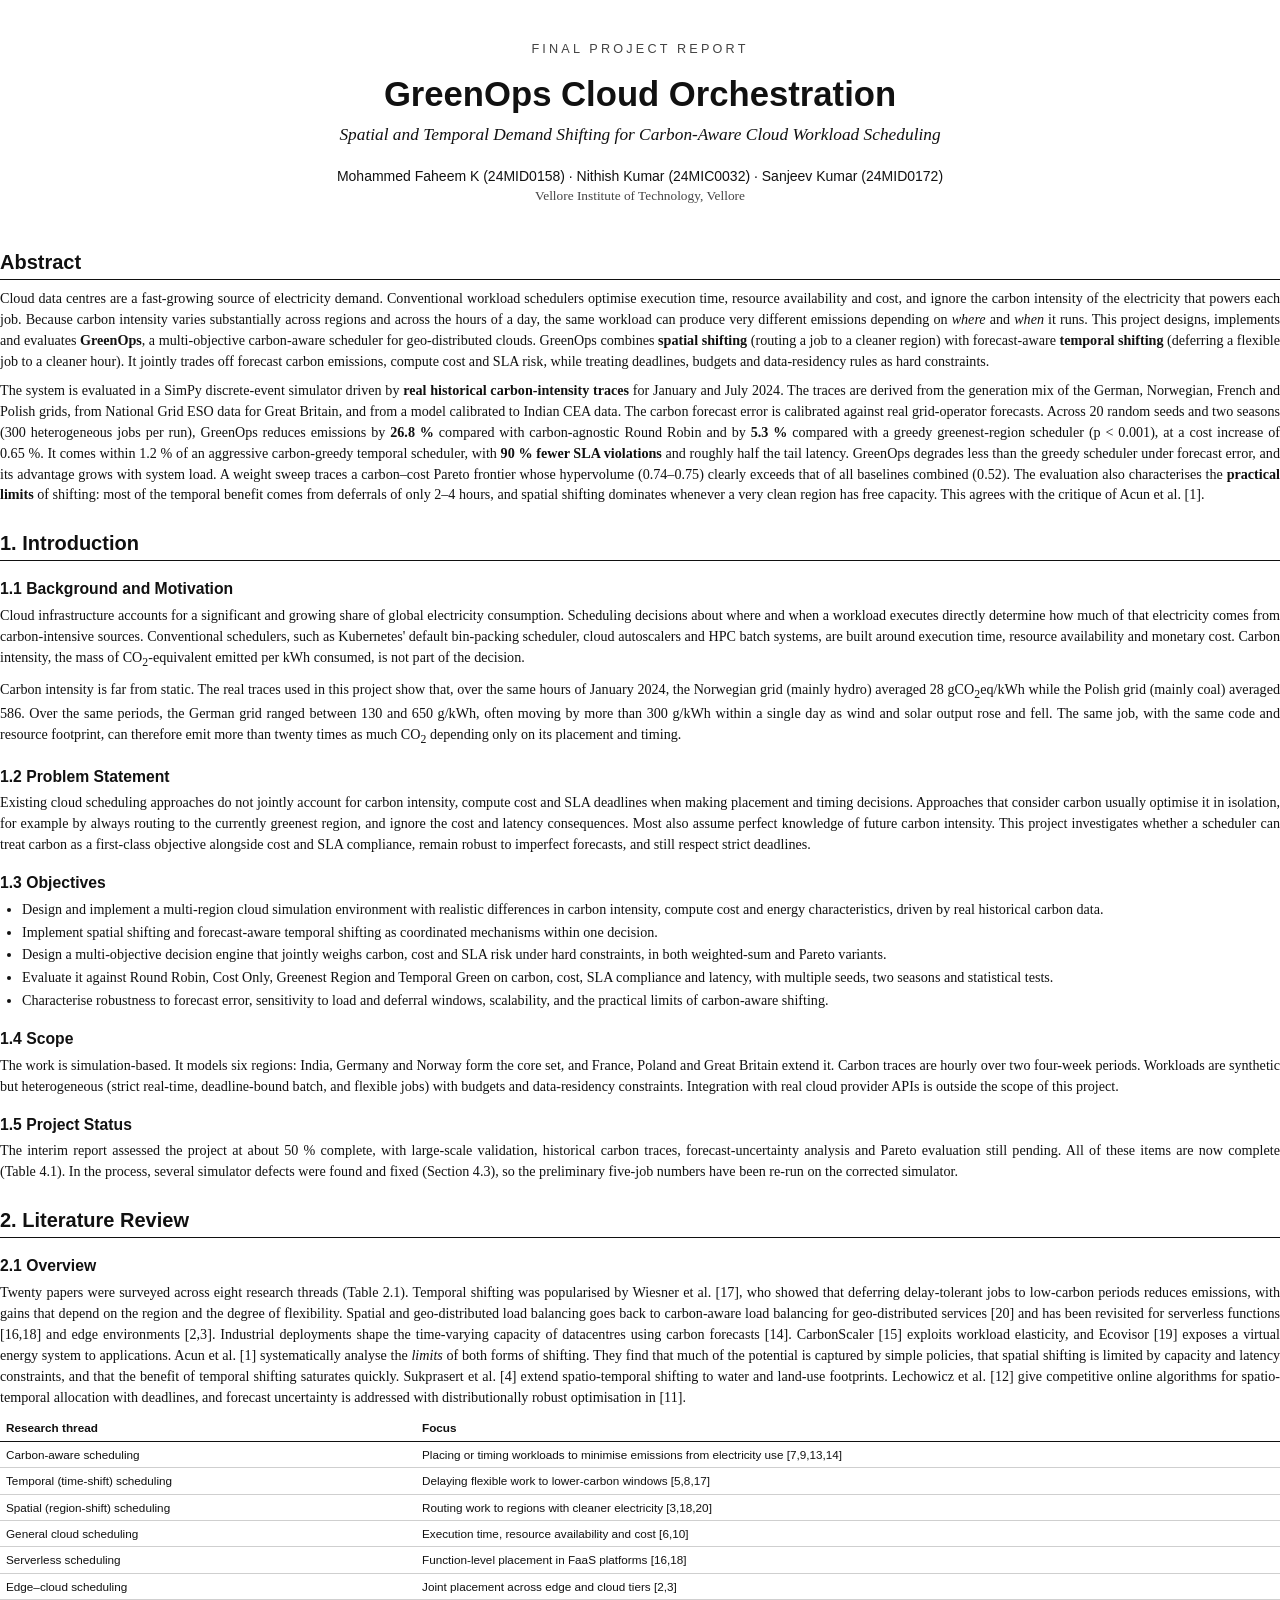
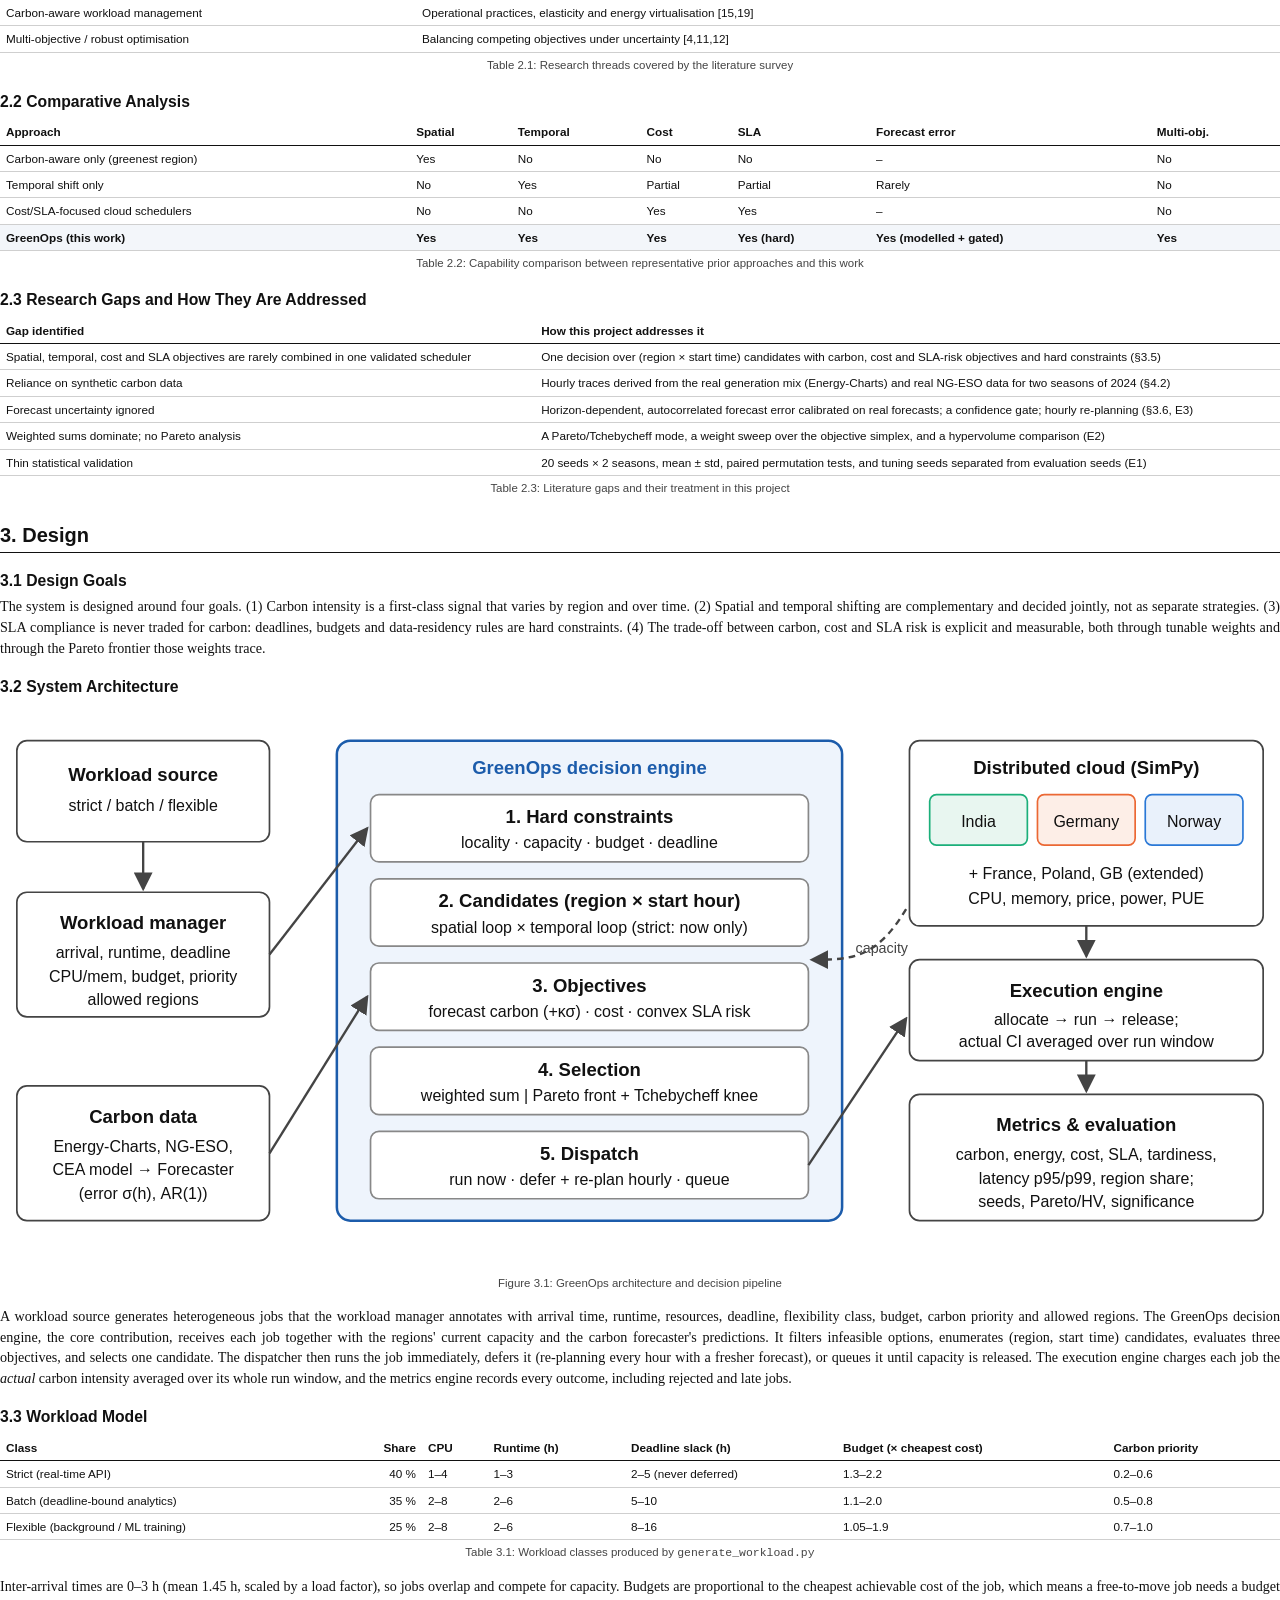
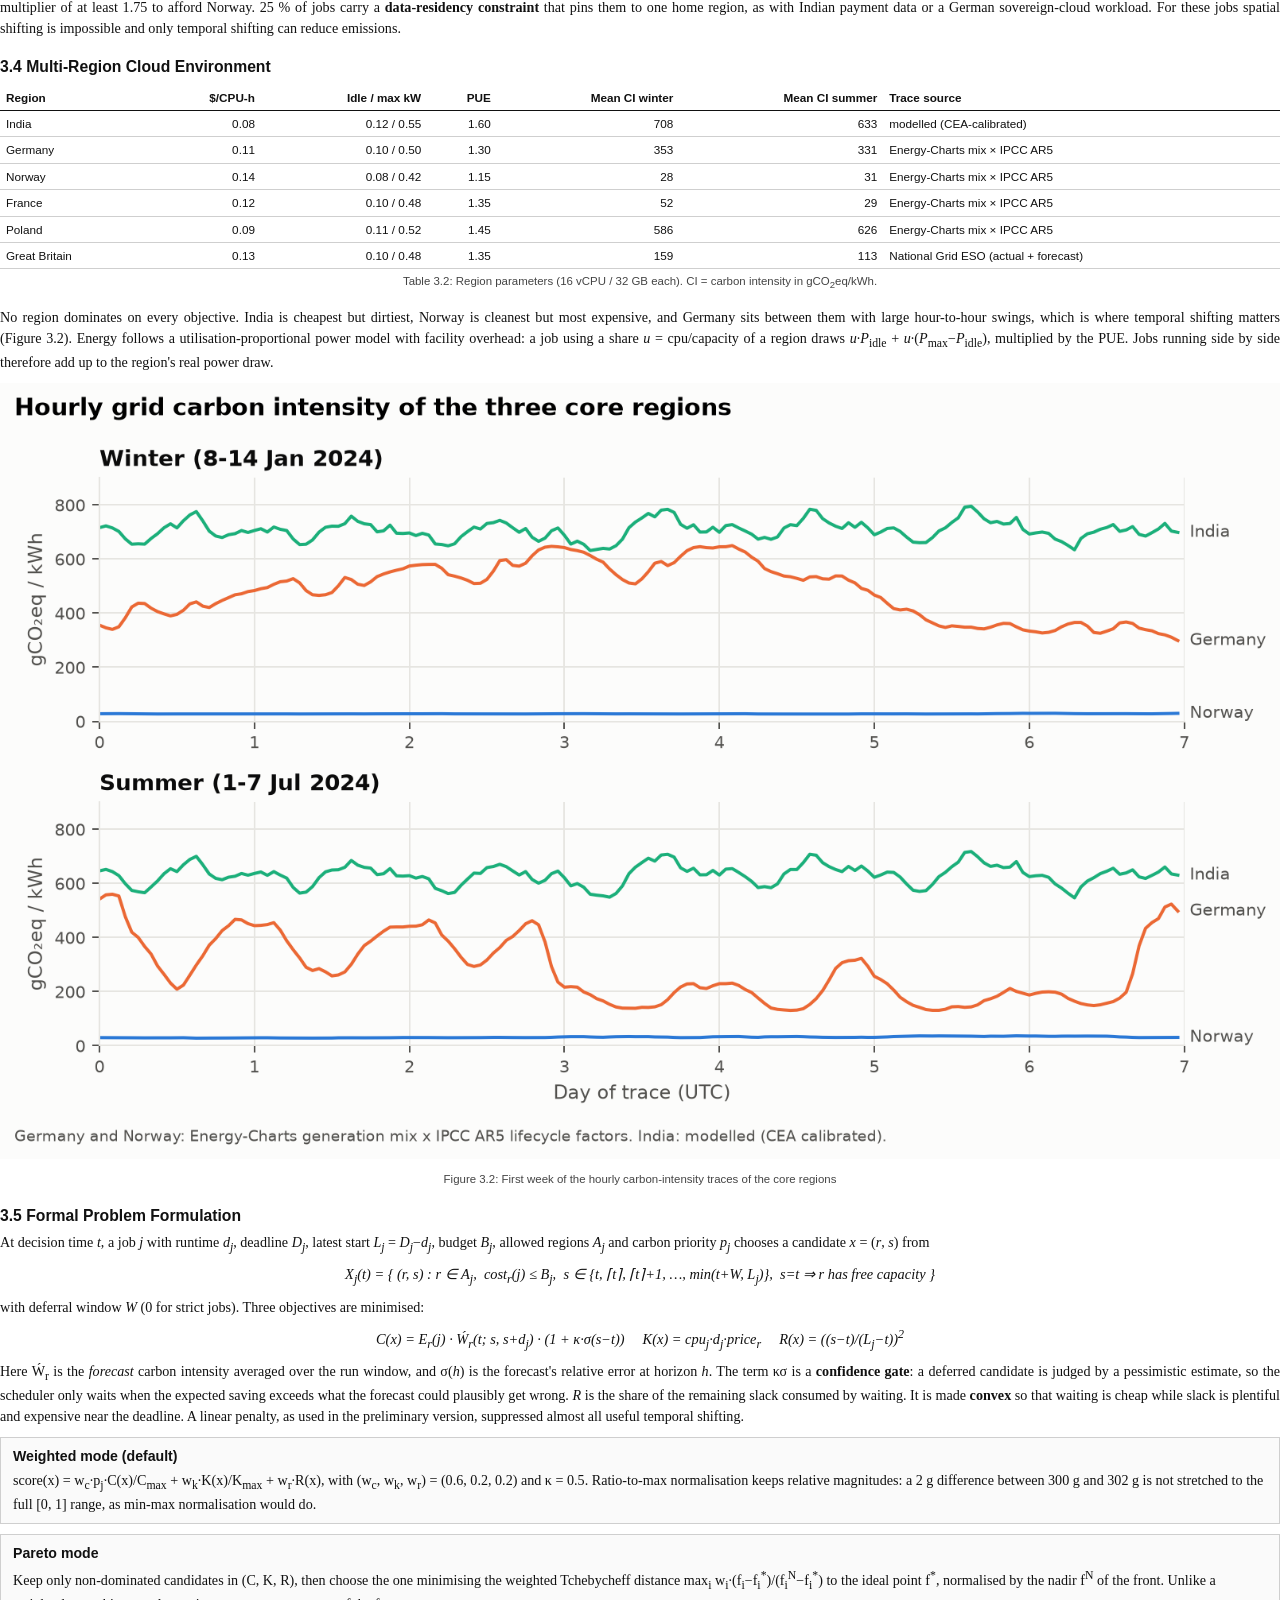
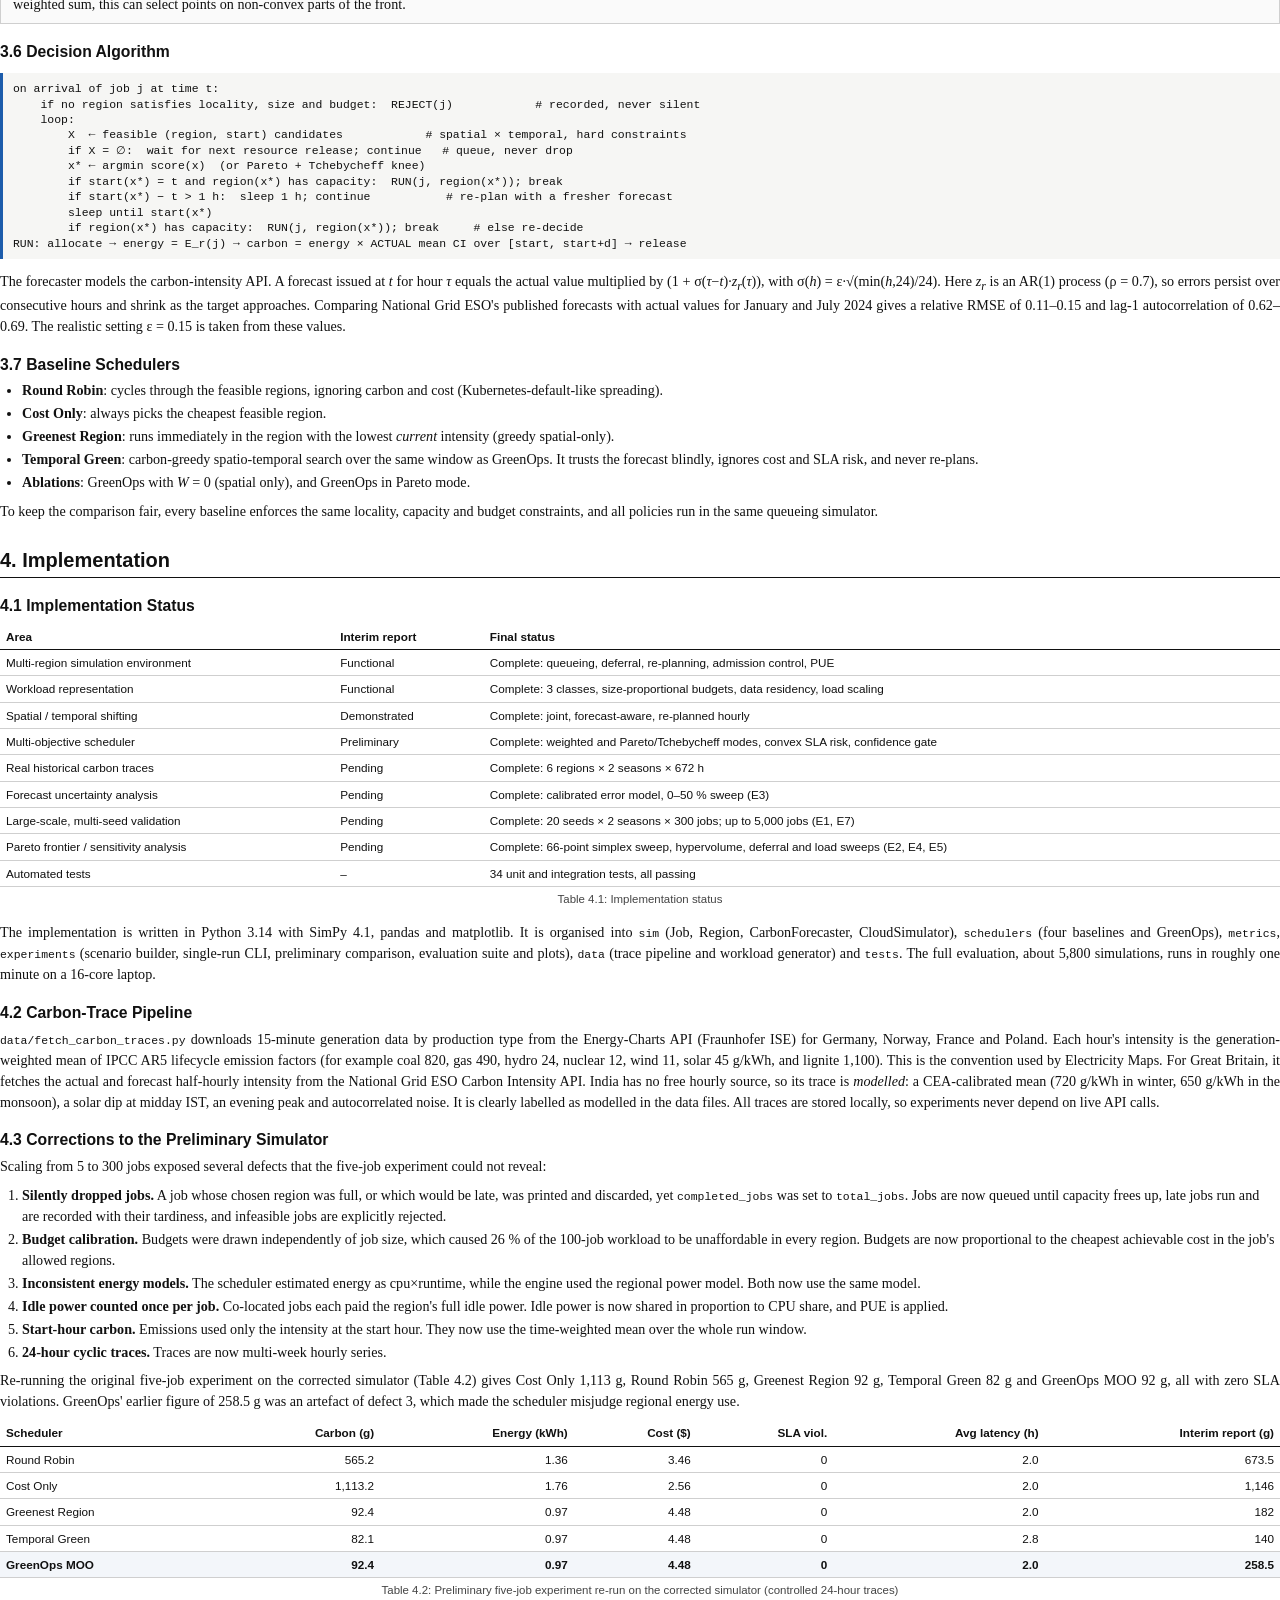
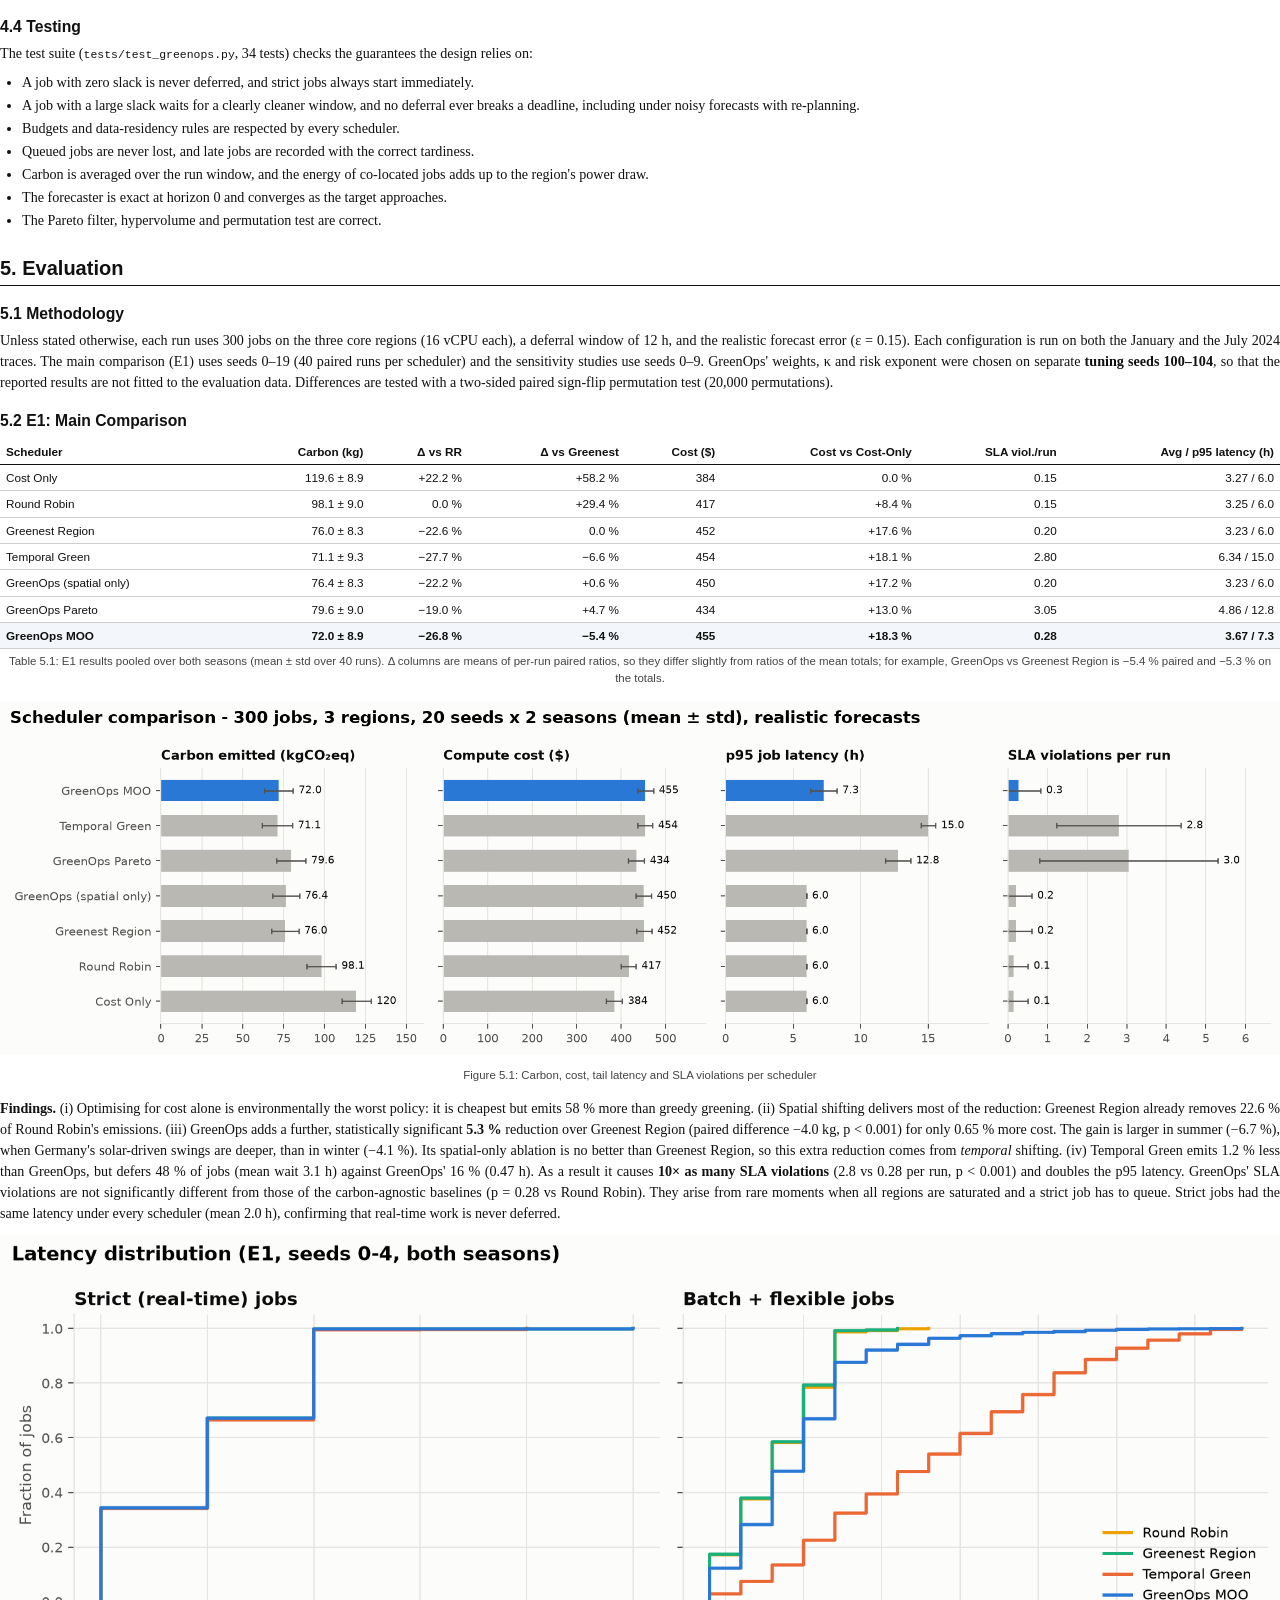
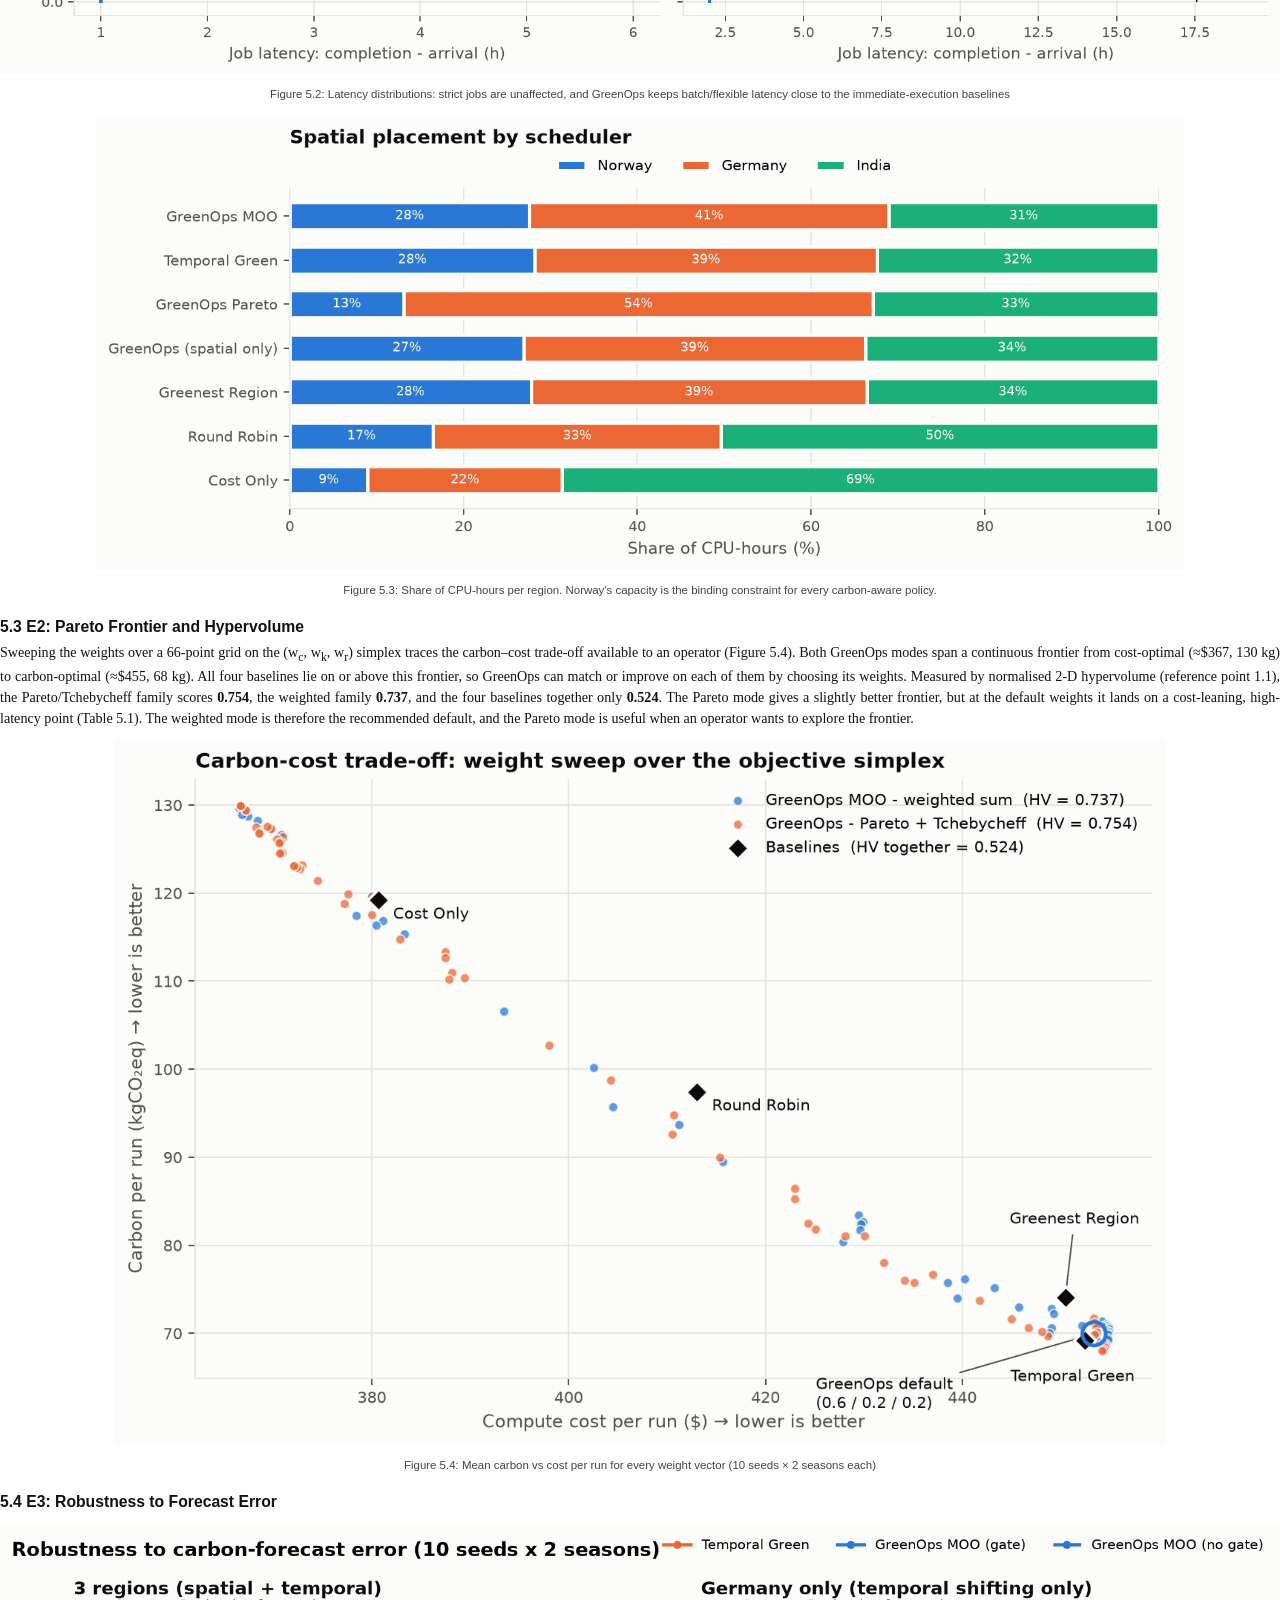
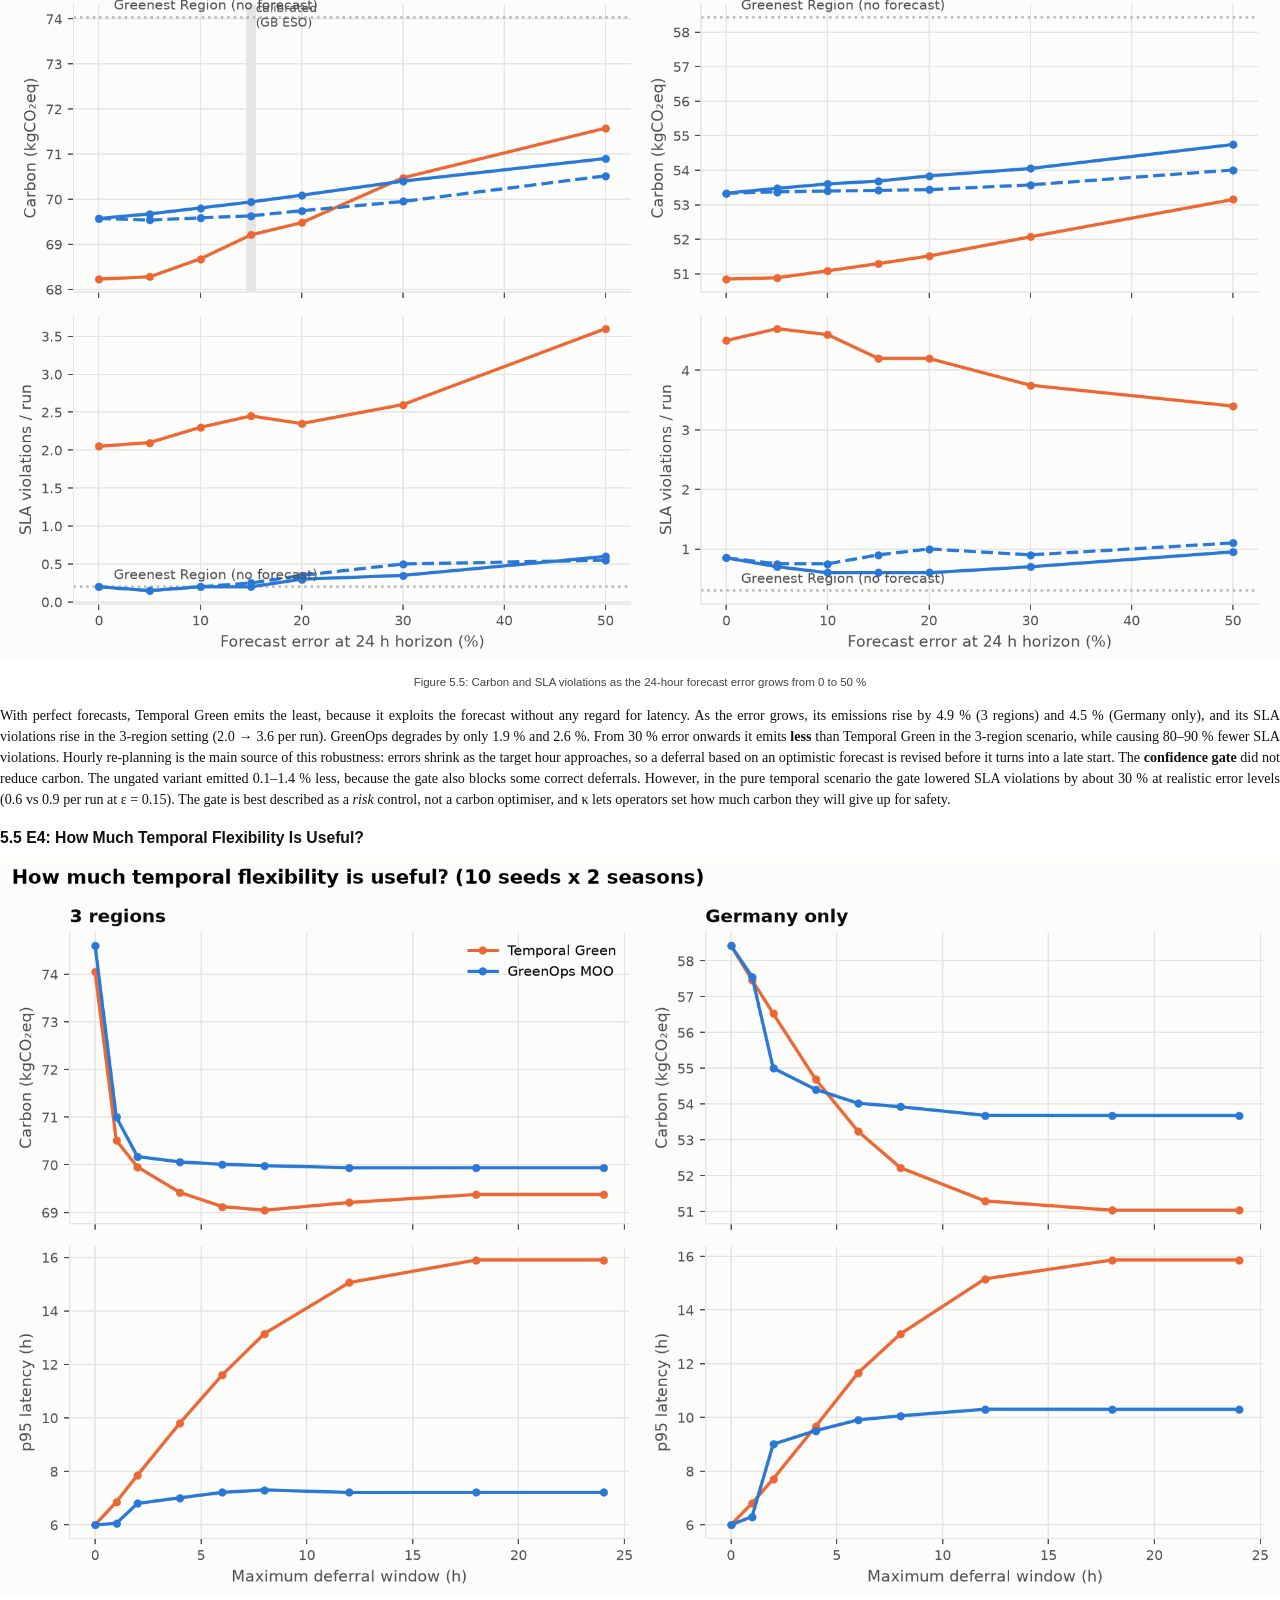
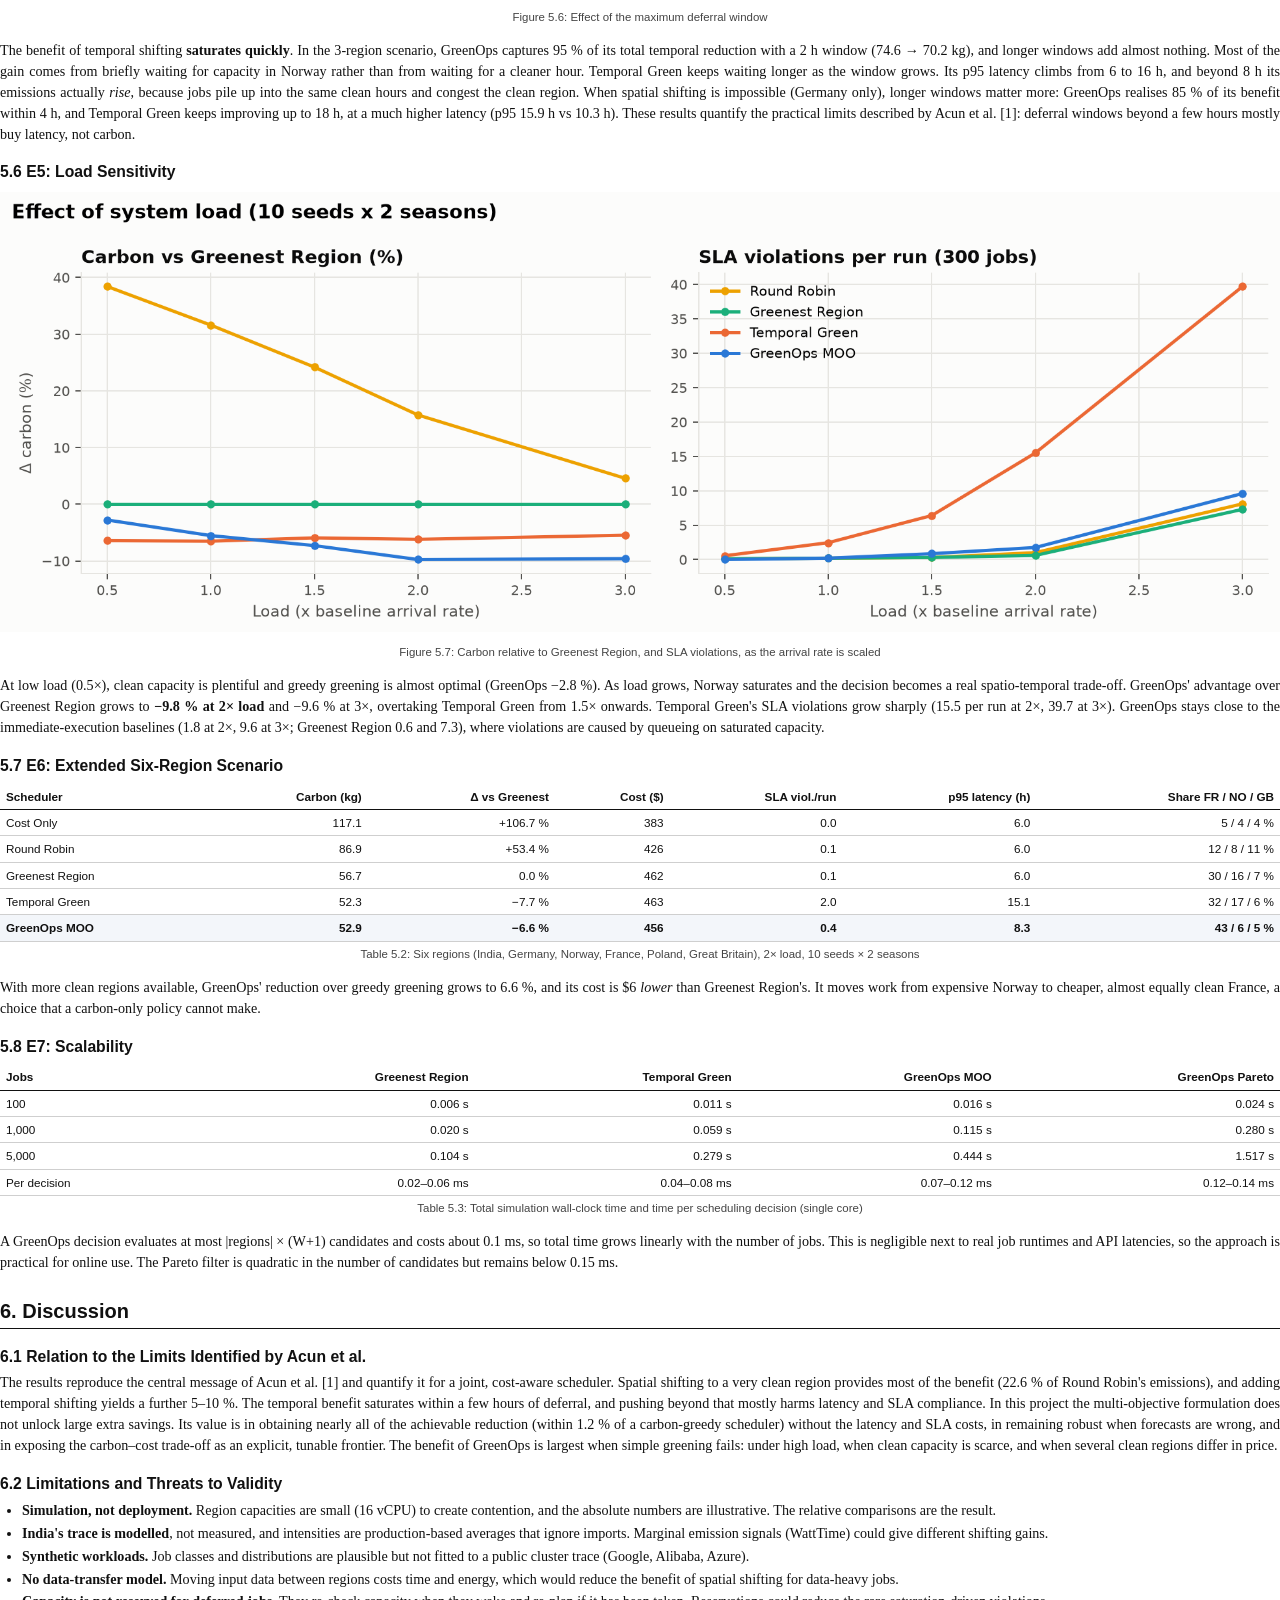
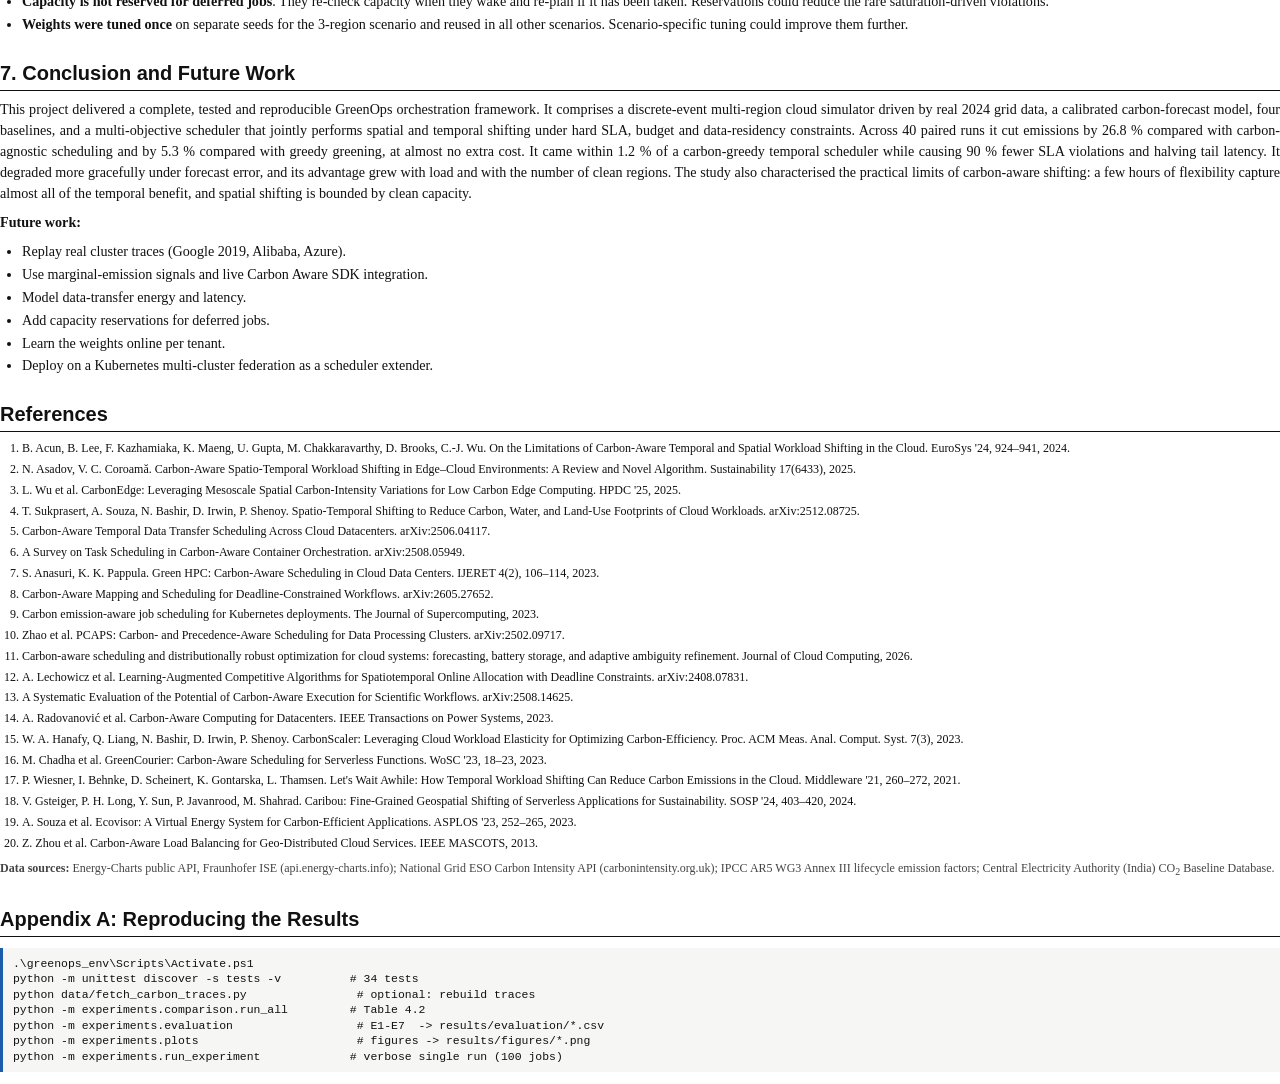
==== docs/GreenOps_Final_Report.html @ dddbc505 "Complete GreenOps: real carbon traces, full evaluation, final report - Historical hourly carbon trac" ====
<!doctype html>
<html lang="en">
<head>
<meta charset="utf-8">
<title>GreenOps Final Report</title>
<style>
  @page { size: A4; margin: 20mm 18mm 20mm 18mm; }
  :root { --ink:#111; --ink2:#444; --rule:#cfcfcf; --accent:#1c5cab; --tint:#f3f6fa; }
  html { background:#fff; }
  body { font-family: Georgia, "Times New Roman", serif; color:var(--ink); font-size:10.6pt; line-height:1.48; margin:0; background:#fff; }
  h1,h2,h3,h4 { font-family: "Segoe UI", Arial, sans-serif; color:var(--ink); line-height:1.25; }
  h2 { font-size:15pt; margin:26px 0 8px; border-bottom:1.5px solid var(--ink); padding-bottom:4px; page-break-after:avoid; }
  h3 { font-size:11.8pt; margin:18px 0 6px; page-break-after:avoid; }
  h4 { font-size:10.6pt; margin:12px 0 4px; page-break-after:avoid; }
  p { margin:6px 0 8px; text-align:justify; }
  .title { text-align:center; padding:40px 0 18px; }
  .title .kicker { font-family:"Segoe UI",Arial,sans-serif; letter-spacing:.25em; font-size:9.5pt; color:var(--ink2); }
  .title h1 { font-size:26pt; margin:14px 0 6px; }
  .title .sub { font-size:13pt; font-style:italic; margin-bottom:18px; }
  .title .authors { font-family:"Segoe UI",Arial,sans-serif; font-size:10.5pt; }
  .title .inst { font-size:10pt; color:var(--ink2); }
  table { border-collapse:collapse; width:100%; margin:8px 0 4px; font-family:"Segoe UI",Arial,sans-serif; font-size:8.8pt; page-break-inside:avoid; }
  th, td { border-bottom:1px solid var(--rule); padding:4px 6px; text-align:left; vertical-align:top; }
  th { border-bottom:1.5px solid var(--ink); font-weight:600; }
  td.n, th.n { text-align:right; font-variant-numeric: tabular-nums; }
  tr.hl td { background:var(--tint); font-weight:600; }
  .cap { font-family:"Segoe UI",Arial,sans-serif; font-size:8.6pt; color:var(--ink2); text-align:center; margin:2px 0 14px; }
  figure { margin:10px 0 6px; page-break-inside:avoid; text-align:center; }
  figure img { max-width:100%; }
  pre, code { font-family: Consolas, "Courier New", monospace; font-size:8.6pt; }
  pre { background:#f6f6f4; border-left:3px solid var(--accent); padding:8px 10px; white-space:pre-wrap; page-break-inside:avoid; line-height:1.35; }
  .eq { text-align:center; font-style:italic; margin:8px 0; font-size:10.8pt; }
  .box { border:1px solid var(--rule); background:#fafafa; padding:8px 12px; margin:10px 0; page-break-inside:avoid; }
  .box b.h { font-family:"Segoe UI",Arial,sans-serif; display:block; margin-bottom:3px; }
  ul, ol { margin:4px 0 8px 0; padding-left:22px; }
  li { margin:2px 0; }
  .refs li { font-size:9pt; margin:3px 0; }
  .pb { page-break-before:always; }
  .small { font-size:9pt; color:var(--ink2); }
  svg text { font-family:"Segoe UI",Arial,sans-serif; }
</style>
</head>
<body>

<div class="title">
  <div class="kicker">FINAL PROJECT REPORT</div>
  <h1>GreenOps Cloud Orchestration</h1>
  <div class="sub">Spatial and Temporal Demand Shifting for Carbon-Aware Cloud Workload Scheduling</div>
  <div class="authors">Mohammed Faheem K (24MID0158) &middot; Nithish Kumar (24MIC0032) &middot; Sanjeev Kumar (24MID0172)</div>
  <div class="inst">Vellore Institute of Technology, Vellore</div>
</div>

<h2>Abstract</h2>
<p>Cloud data centres are a fast-growing source of electricity demand. Conventional workload schedulers optimise execution time, resource availability and cost, and ignore the carbon intensity of the electricity that powers each job. Because carbon intensity varies substantially across regions and across the hours of a day, the same workload can produce very different emissions depending on <em>where</em> and <em>when</em> it runs. This project designs, implements and evaluates <b>GreenOps</b>, a multi-objective carbon-aware scheduler for geo-distributed clouds. GreenOps combines <b>spatial shifting</b> (routing a job to a cleaner region) with forecast-aware <b>temporal shifting</b> (deferring a flexible job to a cleaner hour). It jointly trades off forecast carbon emissions, compute cost and SLA risk, while treating deadlines, budgets and data-residency rules as hard constraints.</p>
<p>The system is evaluated in a SimPy discrete-event simulator driven by <b>real historical carbon-intensity traces</b> for January and July 2024. The traces are derived from the generation mix of the German, Norwegian, French and Polish grids, from National Grid ESO data for Great Britain, and from a model calibrated to Indian CEA data. The carbon forecast error is calibrated against real grid-operator forecasts. Across 20 random seeds and two seasons (300 heterogeneous jobs per run), GreenOps reduces emissions by <b>26.8&nbsp;%</b> compared with carbon-agnostic Round Robin and by <b>5.3&nbsp;%</b> compared with a greedy greenest-region scheduler (p&nbsp;&lt;&nbsp;0.001), at a cost increase of 0.65&nbsp;%. It comes within 1.2&nbsp;% of an aggressive carbon-greedy temporal scheduler, with <b>90&nbsp;% fewer SLA violations</b> and roughly half the tail latency. GreenOps degrades less than the greedy scheduler under forecast error, and its advantage grows with system load. A weight sweep traces a carbon&ndash;cost Pareto frontier whose hypervolume (0.74&ndash;0.75) clearly exceeds that of all baselines combined (0.52). The evaluation also characterises the <b>practical limits</b> of shifting: most of the temporal benefit comes from deferrals of only 2&ndash;4&nbsp;hours, and spatial shifting dominates whenever a very clean region has free capacity. This agrees with the critique of Acun et&nbsp;al.&nbsp;[1].</p>

<h2>1. Introduction</h2>
<h3>1.1 Background and Motivation</h3>
<p>Cloud infrastructure accounts for a significant and growing share of global electricity consumption. Scheduling decisions about where and when a workload executes directly determine how much of that electricity comes from carbon-intensive sources. Conventional schedulers, such as Kubernetes' default bin-packing scheduler, cloud autoscalers and HPC batch systems, are built around execution time, resource availability and monetary cost. Carbon intensity, the mass of CO<sub>2</sub>-equivalent emitted per kWh consumed, is not part of the decision.</p>
<p>Carbon intensity is far from static. The real traces used in this project show that, over the same hours of January 2024, the Norwegian grid (mainly hydro) averaged 28&nbsp;gCO<sub>2</sub>eq/kWh while the Polish grid (mainly coal) averaged 586. Over the same periods, the German grid ranged between 130 and 650&nbsp;g/kWh, often moving by more than 300&nbsp;g/kWh within a single day as wind and solar output rose and fell. The same job, with the same code and resource footprint, can therefore emit more than twenty times as much CO<sub>2</sub> depending only on its placement and timing.</p>

<h3>1.2 Problem Statement</h3>
<p>Existing cloud scheduling approaches do not jointly account for carbon intensity, compute cost and SLA deadlines when making placement and timing decisions. Approaches that consider carbon usually optimise it in isolation, for example by always routing to the currently greenest region, and ignore the cost and latency consequences. Most also assume perfect knowledge of future carbon intensity. This project investigates whether a scheduler can treat carbon as a first-class objective alongside cost and SLA compliance, remain robust to imperfect forecasts, and still respect strict deadlines.</p>

<h3>1.3 Objectives</h3>
<ul>
  <li>Design and implement a multi-region cloud simulation environment with realistic differences in carbon intensity, compute cost and energy characteristics, driven by real historical carbon data.</li>
  <li>Implement spatial shifting and forecast-aware temporal shifting as coordinated mechanisms within one decision.</li>
  <li>Design a multi-objective decision engine that jointly weighs carbon, cost and SLA risk under hard constraints, in both weighted-sum and Pareto variants.</li>
  <li>Evaluate it against Round Robin, Cost Only, Greenest Region and Temporal Green on carbon, cost, SLA compliance and latency, with multiple seeds, two seasons and statistical tests.</li>
  <li>Characterise robustness to forecast error, sensitivity to load and deferral windows, scalability, and the practical limits of carbon-aware shifting.</li>
</ul>

<h3>1.4 Scope</h3>
<p>The work is simulation-based. It models six regions: India, Germany and Norway form the core set, and France, Poland and Great Britain extend it. Carbon traces are hourly over two four-week periods. Workloads are synthetic but heterogeneous (strict real-time, deadline-bound batch, and flexible jobs) with budgets and data-residency constraints. Integration with real cloud provider APIs is outside the scope of this project.</p>

<h3>1.5 Project Status</h3>
<p>The interim report assessed the project at about 50&nbsp;% complete, with large-scale validation, historical carbon traces, forecast-uncertainty analysis and Pareto evaluation still pending. All of these items are now complete (Table&nbsp;4.1). In the process, several simulator defects were found and fixed (Section&nbsp;4.3), so the preliminary five-job numbers have been re-run on the corrected simulator.</p>

<h2>2. Literature Review</h2>
<h3>2.1 Overview</h3>
<p>Twenty papers were surveyed across eight research threads (Table&nbsp;2.1). Temporal shifting was popularised by Wiesner et&nbsp;al.&nbsp;[17], who showed that deferring delay-tolerant jobs to low-carbon periods reduces emissions, with gains that depend on the region and the degree of flexibility. Spatial and geo-distributed load balancing goes back to carbon-aware load balancing for geo-distributed services [20] and has been revisited for serverless functions [16,18] and edge environments [2,3]. Industrial deployments shape the time-varying capacity of datacentres using carbon forecasts [14]. CarbonScaler [15] exploits workload elasticity, and Ecovisor [19] exposes a virtual energy system to applications. Acun et&nbsp;al.&nbsp;[1] systematically analyse the <em>limits</em> of both forms of shifting. They find that much of the potential is captured by simple policies, that spatial shifting is limited by capacity and latency constraints, and that the benefit of temporal shifting saturates quickly. Sukprasert et&nbsp;al.&nbsp;[4] extend spatio-temporal shifting to water and land-use footprints. Lechowicz et&nbsp;al.&nbsp;[12] give competitive online algorithms for spatio-temporal allocation with deadlines, and forecast uncertainty is addressed with distributionally robust optimisation in [11].</p>

<table>
<tr><th>Research thread</th><th>Focus</th></tr>
<tr><td>Carbon-aware scheduling</td><td>Placing or timing workloads to minimise emissions from electricity use [7,9,13,14]</td></tr>
<tr><td>Temporal (time-shift) scheduling</td><td>Delaying flexible work to lower-carbon windows [5,8,17]</td></tr>
<tr><td>Spatial (region-shift) scheduling</td><td>Routing work to regions with cleaner electricity [3,18,20]</td></tr>
<tr><td>General cloud scheduling</td><td>Execution time, resource availability and cost [6,10]</td></tr>
<tr><td>Serverless scheduling</td><td>Function-level placement in FaaS platforms [16,18]</td></tr>
<tr><td>Edge&ndash;cloud scheduling</td><td>Joint placement across edge and cloud tiers [2,3]</td></tr>
<tr><td>Carbon-aware workload management</td><td>Operational practices, elasticity and energy virtualisation [15,19]</td></tr>
<tr><td>Multi-objective / robust optimisation</td><td>Balancing competing objectives under uncertainty [4,11,12]</td></tr>
</table>
<div class="cap">Table 2.1: Research threads covered by the literature survey</div>

<h3>2.2 Comparative Analysis</h3>
<table>
<tr><th>Approach</th><th>Spatial</th><th>Temporal</th><th>Cost</th><th>SLA</th><th>Forecast error</th><th>Multi-obj.</th></tr>
<tr><td>Carbon-aware only (greenest region)</td><td>Yes</td><td>No</td><td>No</td><td>No</td><td>&ndash;</td><td>No</td></tr>
<tr><td>Temporal shift only</td><td>No</td><td>Yes</td><td>Partial</td><td>Partial</td><td>Rarely</td><td>No</td></tr>
<tr><td>Cost/SLA-focused cloud schedulers</td><td>No</td><td>No</td><td>Yes</td><td>Yes</td><td>&ndash;</td><td>No</td></tr>
<tr class="hl"><td>GreenOps (this work)</td><td>Yes</td><td>Yes</td><td>Yes</td><td>Yes (hard)</td><td>Yes (modelled + gated)</td><td>Yes</td></tr>
</table>
<div class="cap">Table 2.2: Capability comparison between representative prior approaches and this work</div>

<h3>2.3 Research Gaps and How They Are Addressed</h3>
<table>
<tr><th>Gap identified</th><th>How this project addresses it</th></tr>
<tr><td>Spatial, temporal, cost and SLA objectives are rarely combined in one validated scheduler</td><td>One decision over (region &times; start time) candidates with carbon, cost and SLA-risk objectives and hard constraints (&sect;3.5)</td></tr>
<tr><td>Reliance on synthetic carbon data</td><td>Hourly traces derived from the real generation mix (Energy-Charts) and real NG-ESO data for two seasons of 2024 (&sect;4.2)</td></tr>
<tr><td>Forecast uncertainty ignored</td><td>Horizon-dependent, autocorrelated forecast error calibrated on real forecasts; a confidence gate; hourly re-planning (&sect;3.6, E3)</td></tr>
<tr><td>Weighted sums dominate; no Pareto analysis</td><td>A Pareto/Tchebycheff mode, a weight sweep over the objective simplex, and a hypervolume comparison (E2)</td></tr>
<tr><td>Thin statistical validation</td><td>20 seeds &times; 2 seasons, mean &plusmn; std, paired permutation tests, and tuning seeds separated from evaluation seeds (E1)</td></tr>
</table>
<div class="cap">Table 2.3: Literature gaps and their treatment in this project</div>

<h2>3. Design</h2>
<h3>3.1 Design Goals</h3>
<p>The system is designed around four goals. (1) Carbon intensity is a first-class signal that varies by region and over time. (2) Spatial and temporal shifting are complementary and decided jointly, not as separate strategies. (3) SLA compliance is never traded for carbon: deadlines, budgets and data-residency rules are hard constraints. (4) The trade-off between carbon, cost and SLA risk is explicit and measurable, both through tunable weights and through the Pareto frontier those weights trace.</p>

<h3>3.2 System Architecture</h3>
<figure>
<svg viewBox="0 0 760 330" width="100%" xmlns="http://www.w3.org/2000/svg">
  <defs><marker id="a" markerWidth="8" markerHeight="8" refX="7" refY="4" orient="auto"><path d="M0,0 L8,4 L0,8 z" fill="#444"/></marker></defs>
  <g font-size="11" fill="#111">
    <rect x="10" y="20" width="150" height="60" rx="6" fill="#fff" stroke="#444"/>
    <text x="85" y="44" text-anchor="middle" font-weight="600">Workload source</text>
    <text x="85" y="62" text-anchor="middle" font-size="9.5">strict / batch / flexible</text>
    <rect x="10" y="110" width="150" height="74" rx="6" fill="#fff" stroke="#444"/>
    <text x="85" y="132" text-anchor="middle" font-weight="600">Workload manager</text>
    <text x="85" y="149" text-anchor="middle" font-size="9.5">arrival, runtime, deadline</text>
    <text x="85" y="163" text-anchor="middle" font-size="9.5">CPU/mem, budget, priority</text>
    <text x="85" y="177" text-anchor="middle" font-size="9.5">allowed regions</text>
    <rect x="10" y="225" width="150" height="80" rx="6" fill="#fff" stroke="#444"/>
    <text x="85" y="247" text-anchor="middle" font-weight="600">Carbon data</text>
    <text x="85" y="264" text-anchor="middle" font-size="9.5">Energy-Charts, NG-ESO,</text>
    <text x="85" y="278" text-anchor="middle" font-size="9.5">CEA model &rarr; Forecaster</text>
    <text x="85" y="292" text-anchor="middle" font-size="9.5">(error &sigma;(h), AR(1))</text>

    <rect x="200" y="20" width="300" height="285" rx="8" fill="#eef4fc" stroke="#1c5cab" stroke-width="1.5"/>
    <text x="350" y="40" text-anchor="middle" font-weight="700" fill="#1c5cab">GreenOps decision engine</text>
    <rect x="220" y="52" width="260" height="40" rx="5" fill="#fff" stroke="#888"/>
    <text x="350" y="69" text-anchor="middle" font-weight="600">1. Hard constraints</text>
    <text x="350" y="84" text-anchor="middle" font-size="9.5">locality &middot; capacity &middot; budget &middot; deadline</text>
    <rect x="220" y="102" width="260" height="40" rx="5" fill="#fff" stroke="#888"/>
    <text x="350" y="119" text-anchor="middle" font-weight="600">2. Candidates (region &times; start hour)</text>
    <text x="350" y="134" text-anchor="middle" font-size="9.5">spatial loop &times; temporal loop (strict: now only)</text>
    <rect x="220" y="152" width="260" height="40" rx="5" fill="#fff" stroke="#888"/>
    <text x="350" y="169" text-anchor="middle" font-weight="600">3. Objectives</text>
    <text x="350" y="184" text-anchor="middle" font-size="9.5">forecast carbon (+&kappa;&sigma;) &middot; cost &middot; convex SLA risk</text>
    <rect x="220" y="202" width="260" height="40" rx="5" fill="#fff" stroke="#888"/>
    <text x="350" y="219" text-anchor="middle" font-weight="600">4. Selection</text>
    <text x="350" y="234" text-anchor="middle" font-size="9.5">weighted sum  |  Pareto front + Tchebycheff knee</text>
    <rect x="220" y="252" width="260" height="40" rx="5" fill="#fff" stroke="#888"/>
    <text x="350" y="269" text-anchor="middle" font-weight="600">5. Dispatch</text>
    <text x="350" y="284" text-anchor="middle" font-size="9.5">run now &middot; defer + re-plan hourly &middot; queue</text>

    <rect x="540" y="20" width="210" height="110" rx="6" fill="#fff" stroke="#444"/>
    <text x="645" y="40" text-anchor="middle" font-weight="600">Distributed cloud (SimPy)</text>
    <rect x="552" y="52" width="58" height="30" rx="4" fill="#e8f6f0" stroke="#1baf7a"/><text x="581" y="71" text-anchor="middle" font-size="9.5">India</text>
    <rect x="616" y="52" width="58" height="30" rx="4" fill="#fdeee7" stroke="#eb6834"/><text x="645" y="71" text-anchor="middle" font-size="9.5">Germany</text>
    <rect x="680" y="52" width="58" height="30" rx="4" fill="#e9f1fb" stroke="#2a78d6"/><text x="709" y="71" text-anchor="middle" font-size="9.5">Norway</text>
    <text x="645" y="102" text-anchor="middle" font-size="9.5">+ France, Poland, GB (extended)</text>
    <text x="645" y="117" text-anchor="middle" font-size="9.5">CPU, memory, price, power, PUE</text>
    <rect x="540" y="150" width="210" height="60" rx="6" fill="#fff" stroke="#444"/>
    <text x="645" y="172" text-anchor="middle" font-weight="600">Execution engine</text>
    <text x="645" y="189" text-anchor="middle" font-size="9.5">allocate &rarr; run &rarr; release;</text>
    <text x="645" y="202" text-anchor="middle" font-size="9.5">actual CI averaged over run window</text>
    <rect x="540" y="230" width="210" height="75" rx="6" fill="#fff" stroke="#444"/>
    <text x="645" y="252" text-anchor="middle" font-weight="600">Metrics &amp; evaluation</text>
    <text x="645" y="269" text-anchor="middle" font-size="9.5">carbon, energy, cost, SLA, tardiness,</text>
    <text x="645" y="283" text-anchor="middle" font-size="9.5">latency p95/p99, region share;</text>
    <text x="645" y="297" text-anchor="middle" font-size="9.5">seeds, Pareto/HV, significance</text>
  </g>
  <g stroke="#444" stroke-width="1.4" fill="none" marker-end="url(#a)">
    <path d="M85,80 L85,108"/>
    <path d="M160,147 L218,72"/>
    <path d="M160,265 L218,172"/>
    <path d="M480,272 L538,185"/>
    <path d="M645,130 L645,148"/>
    <path d="M645,210 L645,228"/>
    <path d="M538,120 C520,150 505,150 482,150" stroke-dasharray="4 3"/>
  </g>
  <text x="508" y="146" font-size="8.5" fill="#444">capacity</text>
</svg>
</figure>
<div class="cap">Figure 3.1: GreenOps architecture and decision pipeline</div>
<p>A workload source generates heterogeneous jobs that the workload manager annotates with arrival time, runtime, resources, deadline, flexibility class, budget, carbon priority and allowed regions. The GreenOps decision engine, the core contribution, receives each job together with the regions' current capacity and the carbon forecaster's predictions. It filters infeasible options, enumerates (region, start time) candidates, evaluates three objectives, and selects one candidate. The dispatcher then runs the job immediately, defers it (re-planning every hour with a fresher forecast), or queues it until capacity is released. The execution engine charges each job the <em>actual</em> carbon intensity averaged over its whole run window, and the metrics engine records every outcome, including rejected and late jobs.</p>

<h3>3.3 Workload Model</h3>
<table>
<tr><th>Class</th><th class="n">Share</th><th>CPU</th><th>Runtime (h)</th><th>Deadline slack (h)</th><th>Budget (&times; cheapest cost)</th><th>Carbon priority</th></tr>
<tr><td>Strict (real-time API)</td><td class="n">40&nbsp;%</td><td>1&ndash;4</td><td>1&ndash;3</td><td>2&ndash;5 (never deferred)</td><td>1.3&ndash;2.2</td><td>0.2&ndash;0.6</td></tr>
<tr><td>Batch (deadline-bound analytics)</td><td class="n">35&nbsp;%</td><td>2&ndash;8</td><td>2&ndash;6</td><td>5&ndash;10</td><td>1.1&ndash;2.0</td><td>0.5&ndash;0.8</td></tr>
<tr><td>Flexible (background / ML training)</td><td class="n">25&nbsp;%</td><td>2&ndash;8</td><td>2&ndash;6</td><td>8&ndash;16</td><td>1.05&ndash;1.9</td><td>0.7&ndash;1.0</td></tr>
</table>
<div class="cap">Table 3.1: Workload classes produced by <code>generate_workload.py</code></div>
<p>Inter-arrival times are 0&ndash;3&nbsp;h (mean 1.45&nbsp;h, scaled by a load factor), so jobs overlap and compete for capacity. Budgets are proportional to the cheapest achievable cost of the job, which means a free-to-move job needs a budget multiplier of at least 1.75 to afford Norway. 25&nbsp;% of jobs carry a <b>data-residency constraint</b> that pins them to one home region, as with Indian payment data or a German sovereign-cloud workload. For these jobs spatial shifting is impossible and only temporal shifting can reduce emissions.</p>

<h3>3.4 Multi-Region Cloud Environment</h3>
<table>
<tr><th>Region</th><th class="n">$/CPU-h</th><th class="n">Idle / max kW</th><th class="n">PUE</th><th class="n">Mean CI winter</th><th class="n">Mean CI summer</th><th>Trace source</th></tr>
<tr><td>India</td><td class="n">0.08</td><td class="n">0.12 / 0.55</td><td class="n">1.60</td><td class="n">708</td><td class="n">633</td><td>modelled (CEA-calibrated)</td></tr>
<tr><td>Germany</td><td class="n">0.11</td><td class="n">0.10 / 0.50</td><td class="n">1.30</td><td class="n">353</td><td class="n">331</td><td>Energy-Charts mix &times; IPCC AR5</td></tr>
<tr><td>Norway</td><td class="n">0.14</td><td class="n">0.08 / 0.42</td><td class="n">1.15</td><td class="n">28</td><td class="n">31</td><td>Energy-Charts mix &times; IPCC AR5</td></tr>
<tr><td>France</td><td class="n">0.12</td><td class="n">0.10 / 0.48</td><td class="n">1.35</td><td class="n">52</td><td class="n">29</td><td>Energy-Charts mix &times; IPCC AR5</td></tr>
<tr><td>Poland</td><td class="n">0.09</td><td class="n">0.11 / 0.52</td><td class="n">1.45</td><td class="n">586</td><td class="n">626</td><td>Energy-Charts mix &times; IPCC AR5</td></tr>
<tr><td>Great Britain</td><td class="n">0.13</td><td class="n">0.10 / 0.48</td><td class="n">1.35</td><td class="n">159</td><td class="n">113</td><td>National Grid ESO (actual + forecast)</td></tr>
</table>
<div class="cap">Table 3.2: Region parameters (16 vCPU / 32 GB each). CI = carbon intensity in gCO<sub>2</sub>eq/kWh.</div>
<p>No region dominates on every objective. India is cheapest but dirtiest, Norway is cleanest but most expensive, and Germany sits between them with large hour-to-hour swings, which is where temporal shifting matters (Figure&nbsp;3.2). Energy follows a utilisation-proportional power model with facility overhead: a job using a share <i>u</i>&nbsp;=&nbsp;cpu/capacity of a region draws <i>u</i>&middot;<i>P</i><sub>idle</sub> + <i>u</i>&middot;(<i>P</i><sub>max</sub>&minus;<i>P</i><sub>idle</sub>), multiplied by the PUE. Jobs running side by side therefore add up to the region's real power draw.</p>
<figure><img src="../results/figures/fig1_carbon_traces.png" alt="carbon traces"></figure>
<div class="cap">Figure 3.2: First week of the hourly carbon-intensity traces of the core regions</div>

<h3>3.5 Formal Problem Formulation</h3>
<p>At decision time <i>t</i>, a job <i>j</i> with runtime <i>d<sub>j</sub></i>, deadline <i>D<sub>j</sub></i>, latest start <i>L<sub>j</sub></i>&nbsp;=&nbsp;<i>D<sub>j</sub></i>&minus;<i>d<sub>j</sub></i>, budget <i>B<sub>j</sub></i>, allowed regions <i>A<sub>j</sub></i> and carbon priority <i>p<sub>j</sub></i> chooses a candidate <i>x</i>&nbsp;=&nbsp;(<i>r</i>,&nbsp;<i>s</i>) from</p>
<p class="eq">X<sub>j</sub>(t) = { (r, s) : r &isin; A<sub>j</sub>, &nbsp;cost<sub>r</sub>(j) &le; B<sub>j</sub>, &nbsp;s &isin; {t, &lceil;t&rceil;, &lceil;t&rceil;+1, &hellip;, min(t+W, L<sub>j</sub>)}, &nbsp;s=t &rArr; r has free capacity }</p>
<p>with deferral window <i>W</i> (0 for strict jobs). Three objectives are minimised:</p>
<p class="eq">C(x) = E<sub>r</sub>(j) &middot; &#7810;<sub>r</sub>(t; s, s+d<sub>j</sub>) &middot; (1 + &kappa;&middot;&sigma;(s&minus;t)) &nbsp;&nbsp;&nbsp; K(x) = cpu<sub>j</sub>&middot;d<sub>j</sub>&middot;price<sub>r</sub> &nbsp;&nbsp;&nbsp; R(x) = ((s&minus;t)/(L<sub>j</sub>&minus;t))<sup>2</sup></p>
<p>Here &#7810;<sub>r</sub> is the <em>forecast</em> carbon intensity averaged over the run window, and &sigma;(<i>h</i>) is the forecast's relative error at horizon <i>h</i>. The term &kappa;&sigma; is a <b>confidence gate</b>: a deferred candidate is judged by a pessimistic estimate, so the scheduler only waits when the expected saving exceeds what the forecast could plausibly get wrong. <i>R</i> is the share of the remaining slack consumed by waiting. It is made <b>convex</b> so that waiting is cheap while slack is plentiful and expensive near the deadline. A linear penalty, as used in the preliminary version, suppressed almost all useful temporal shifting.</p>
<div class="box"><b class="h">Weighted mode (default)</b>score(x) = w<sub>c</sub>&middot;p<sub>j</sub>&middot;C(x)/C<sub>max</sub> + w<sub>k</sub>&middot;K(x)/K<sub>max</sub> + w<sub>r</sub>&middot;R(x), with (w<sub>c</sub>, w<sub>k</sub>, w<sub>r</sub>) = (0.6, 0.2, 0.2) and &kappa; = 0.5. Ratio-to-max normalisation keeps relative magnitudes: a 2&nbsp;g difference between 300&nbsp;g and 302&nbsp;g is not stretched to the full [0,&nbsp;1] range, as min-max normalisation would do.</div>
<div class="box"><b class="h">Pareto mode</b>Keep only non-dominated candidates in (C, K, R), then choose the one minimising the weighted Tchebycheff distance max<sub>i</sub> w<sub>i</sub>&middot;(f<sub>i</sub>&minus;f<sub>i</sub><sup>*</sup>)/(f<sub>i</sub><sup>N</sup>&minus;f<sub>i</sub><sup>*</sup>) to the ideal point f<sup>*</sup>, normalised by the nadir f<sup>N</sup> of the front. Unlike a weighted sum, this can select points on non-convex parts of the front.</div>

<h3>3.6 Decision Algorithm</h3>
<pre>on arrival of job j at time t:
    if no region satisfies locality, size and budget:  REJECT(j)            # recorded, never silent
    loop:
        X  &larr; feasible (region, start) candidates            # spatial &times; temporal, hard constraints
        if X = &empty;:  wait for next resource release; continue   # queue, never drop
        x* &larr; argmin score(x)  (or Pareto + Tchebycheff knee)
        if start(x*) = t and region(x*) has capacity:  RUN(j, region(x*)); break
        if start(x*) &minus; t &gt; 1 h:  sleep 1 h; continue           # re-plan with a fresher forecast
        sleep until start(x*)
        if region(x*) has capacity:  RUN(j, region(x*)); break     # else re-decide
RUN: allocate &rarr; energy = E_r(j) &rarr; carbon = energy &times; ACTUAL mean CI over [start, start+d] &rarr; release</pre>
<p>The forecaster models the carbon-intensity API. A forecast issued at <i>t</i> for hour <i>&tau;</i> equals the actual value multiplied by (1&nbsp;+&nbsp;&sigma;(<i>&tau;</i>&minus;<i>t</i>)&middot;<i>z<sub>r</sub></i>(<i>&tau;</i>)), with &sigma;(<i>h</i>)&nbsp;=&nbsp;&epsilon;&middot;&radic;(min(<i>h</i>,24)/24). Here <i>z<sub>r</sub></i> is an AR(1) process (&rho;&nbsp;=&nbsp;0.7), so errors persist over consecutive hours and shrink as the target approaches. Comparing National Grid ESO's published forecasts with actual values for January and July 2024 gives a relative RMSE of 0.11&ndash;0.15 and lag-1 autocorrelation of 0.62&ndash;0.69. The realistic setting &epsilon;&nbsp;=&nbsp;0.15 is taken from these values.</p>

<h3>3.7 Baseline Schedulers</h3>
<ul>
<li><b>Round Robin</b>: cycles through the feasible regions, ignoring carbon and cost (Kubernetes-default-like spreading).</li>
<li><b>Cost Only</b>: always picks the cheapest feasible region.</li>
<li><b>Greenest Region</b>: runs immediately in the region with the lowest <em>current</em> intensity (greedy spatial-only).</li>
<li><b>Temporal Green</b>: carbon-greedy spatio-temporal search over the same window as GreenOps. It trusts the forecast blindly, ignores cost and SLA risk, and never re-plans.</li>
<li><b>Ablations</b>: GreenOps with <i>W</i>&nbsp;=&nbsp;0 (spatial only), and GreenOps in Pareto mode.</li>
</ul>
<p>To keep the comparison fair, every baseline enforces the same locality, capacity and budget constraints, and all policies run in the same queueing simulator.</p>

<h2>4. Implementation</h2>
<h3>4.1 Implementation Status</h3>
<table>
<tr><th>Area</th><th>Interim report</th><th>Final status</th></tr>
<tr><td>Multi-region simulation environment</td><td>Functional</td><td>Complete: queueing, deferral, re-planning, admission control, PUE</td></tr>
<tr><td>Workload representation</td><td>Functional</td><td>Complete: 3 classes, size-proportional budgets, data residency, load scaling</td></tr>
<tr><td>Spatial / temporal shifting</td><td>Demonstrated</td><td>Complete: joint, forecast-aware, re-planned hourly</td></tr>
<tr><td>Multi-objective scheduler</td><td>Preliminary</td><td>Complete: weighted and Pareto/Tchebycheff modes, convex SLA risk, confidence gate</td></tr>
<tr><td>Real historical carbon traces</td><td>Pending</td><td>Complete: 6 regions &times; 2 seasons &times; 672 h</td></tr>
<tr><td>Forecast uncertainty analysis</td><td>Pending</td><td>Complete: calibrated error model, 0&ndash;50&nbsp;% sweep (E3)</td></tr>
<tr><td>Large-scale, multi-seed validation</td><td>Pending</td><td>Complete: 20 seeds &times; 2 seasons &times; 300 jobs; up to 5,000 jobs (E1, E7)</td></tr>
<tr><td>Pareto frontier / sensitivity analysis</td><td>Pending</td><td>Complete: 66-point simplex sweep, hypervolume, deferral and load sweeps (E2, E4, E5)</td></tr>
<tr><td>Automated tests</td><td>&ndash;</td><td>34 unit and integration tests, all passing</td></tr>
</table>
<div class="cap">Table 4.1: Implementation status</div>
<p>The implementation is written in Python 3.14 with SimPy 4.1, pandas and matplotlib. It is organised into <code>sim</code> (Job, Region, CarbonForecaster, CloudSimulator), <code>schedulers</code> (four baselines and GreenOps), <code>metrics</code>, <code>experiments</code> (scenario builder, single-run CLI, preliminary comparison, evaluation suite and plots), <code>data</code> (trace pipeline and workload generator) and <code>tests</code>. The full evaluation, about 5,800 simulations, runs in roughly one minute on a 16-core laptop.</p>

<h3>4.2 Carbon-Trace Pipeline</h3>
<p><code>data/fetch_carbon_traces.py</code> downloads 15-minute generation data by production type from the Energy-Charts API (Fraunhofer ISE) for Germany, Norway, France and Poland. Each hour's intensity is the generation-weighted mean of IPCC AR5 lifecycle emission factors (for example coal 820, gas 490, hydro 24, nuclear 12, wind 11, solar 45&nbsp;g/kWh, and lignite 1,100). This is the convention used by Electricity Maps. For Great Britain, it fetches the actual and forecast half-hourly intensity from the National Grid ESO Carbon Intensity API. India has no free hourly source, so its trace is <em>modelled</em>: a CEA-calibrated mean (720&nbsp;g/kWh in winter, 650&nbsp;g/kWh in the monsoon), a solar dip at midday IST, an evening peak and autocorrelated noise. It is clearly labelled as modelled in the data files. All traces are stored locally, so experiments never depend on live API calls.</p>

<h3>4.3 Corrections to the Preliminary Simulator</h3>
<p>Scaling from 5 to 300 jobs exposed several defects that the five-job experiment could not reveal:</p>
<ol>
<li><b>Silently dropped jobs.</b> A job whose chosen region was full, or which would be late, was printed and discarded, yet <code>completed_jobs</code> was set to <code>total_jobs</code>. Jobs are now queued until capacity frees up, late jobs run and are recorded with their tardiness, and infeasible jobs are explicitly rejected.</li>
<li><b>Budget calibration.</b> Budgets were drawn independently of job size, which caused 26&nbsp;% of the 100-job workload to be unaffordable in every region. Budgets are now proportional to the cheapest achievable cost in the job's allowed regions.</li>
<li><b>Inconsistent energy models.</b> The scheduler estimated energy as cpu&times;runtime, while the engine used the regional power model. Both now use the same model.</li>
<li><b>Idle power counted once per job.</b> Co-located jobs each paid the region's full idle power. Idle power is now shared in proportion to CPU share, and PUE is applied.</li>
<li><b>Start-hour carbon.</b> Emissions used only the intensity at the start hour. They now use the time-weighted mean over the whole run window.</li>
<li><b>24-hour cyclic traces.</b> Traces are now multi-week hourly series.</li>
</ol>
<p>Re-running the original five-job experiment on the corrected simulator (Table&nbsp;4.2) gives Cost Only 1,113&nbsp;g, Round Robin 565&nbsp;g, Greenest Region 92&nbsp;g, Temporal Green 82&nbsp;g and GreenOps MOO 92&nbsp;g, all with zero SLA violations. GreenOps' earlier figure of 258.5&nbsp;g was an artefact of defect&nbsp;3, which made the scheduler misjudge regional energy use.</p>
<table>
<tr><th>Scheduler</th><th class="n">Carbon (g)</th><th class="n">Energy (kWh)</th><th class="n">Cost ($)</th><th class="n">SLA viol.</th><th class="n">Avg latency (h)</th><th class="n">Interim report (g)</th></tr>
<tr><td>Round Robin</td><td class="n">565.2</td><td class="n">1.36</td><td class="n">3.46</td><td class="n">0</td><td class="n">2.0</td><td class="n">673.5</td></tr>
<tr><td>Cost Only</td><td class="n">1,113.2</td><td class="n">1.76</td><td class="n">2.56</td><td class="n">0</td><td class="n">2.0</td><td class="n">1,146</td></tr>
<tr><td>Greenest Region</td><td class="n">92.4</td><td class="n">0.97</td><td class="n">4.48</td><td class="n">0</td><td class="n">2.0</td><td class="n">182</td></tr>
<tr><td>Temporal Green</td><td class="n">82.1</td><td class="n">0.97</td><td class="n">4.48</td><td class="n">0</td><td class="n">2.8</td><td class="n">140</td></tr>
<tr class="hl"><td>GreenOps MOO</td><td class="n">92.4</td><td class="n">0.97</td><td class="n">4.48</td><td class="n">0</td><td class="n">2.0</td><td class="n">258.5</td></tr>
</table>
<div class="cap">Table 4.2: Preliminary five-job experiment re-run on the corrected simulator (controlled 24-hour traces)</div>

<h3>4.4 Testing</h3>
<p>The test suite (<code>tests/test_greenops.py</code>, 34 tests) checks the guarantees the design relies on:</p>
<ul>
<li>A job with zero slack is never deferred, and strict jobs always start immediately.</li>
<li>A job with a large slack waits for a clearly cleaner window, and no deferral ever breaks a deadline, including under noisy forecasts with re-planning.</li>
<li>Budgets and data-residency rules are respected by every scheduler.</li>
<li>Queued jobs are never lost, and late jobs are recorded with the correct tardiness.</li>
<li>Carbon is averaged over the run window, and the energy of co-located jobs adds up to the region's power draw.</li>
<li>The forecaster is exact at horizon 0 and converges as the target approaches.</li>
<li>The Pareto filter, hypervolume and permutation test are correct.</li>
</ul>

<h2>5. Evaluation</h2>
<h3>5.1 Methodology</h3>
<p>Unless stated otherwise, each run uses 300 jobs on the three core regions (16 vCPU each), a deferral window of 12&nbsp;h, and the realistic forecast error (&epsilon;&nbsp;=&nbsp;0.15). Each configuration is run on both the January and the July 2024 traces. The main comparison (E1) uses seeds 0&ndash;19 (40 paired runs per scheduler) and the sensitivity studies use seeds 0&ndash;9. GreenOps' weights, &kappa; and risk exponent were chosen on separate <b>tuning seeds 100&ndash;104</b>, so that the reported results are not fitted to the evaluation data. Differences are tested with a two-sided paired sign-flip permutation test (20,000 permutations).</p>

<h3>5.2 E1: Main Comparison</h3>
<table>
<tr><th>Scheduler</th><th class="n">Carbon (kg)</th><th class="n">&Delta; vs RR</th><th class="n">&Delta; vs Greenest</th><th class="n">Cost ($)</th><th class="n">Cost vs Cost-Only</th><th class="n">SLA viol./run</th><th class="n">Avg / p95 latency (h)</th></tr>
<tr><td>Cost Only</td><td class="n">119.6 &plusmn; 8.9</td><td class="n">+22.2&nbsp;%</td><td class="n">+58.2&nbsp;%</td><td class="n">384</td><td class="n">0.0&nbsp;%</td><td class="n">0.15</td><td class="n">3.27 / 6.0</td></tr>
<tr><td>Round Robin</td><td class="n">98.1 &plusmn; 9.0</td><td class="n">0.0&nbsp;%</td><td class="n">+29.4&nbsp;%</td><td class="n">417</td><td class="n">+8.4&nbsp;%</td><td class="n">0.15</td><td class="n">3.25 / 6.0</td></tr>
<tr><td>Greenest Region</td><td class="n">76.0 &plusmn; 8.3</td><td class="n">&minus;22.6&nbsp;%</td><td class="n">0.0&nbsp;%</td><td class="n">452</td><td class="n">+17.6&nbsp;%</td><td class="n">0.20</td><td class="n">3.23 / 6.0</td></tr>
<tr><td>Temporal Green</td><td class="n">71.1 &plusmn; 9.3</td><td class="n">&minus;27.7&nbsp;%</td><td class="n">&minus;6.6&nbsp;%</td><td class="n">454</td><td class="n">+18.1&nbsp;%</td><td class="n">2.80</td><td class="n">6.34 / 15.0</td></tr>
<tr><td>GreenOps (spatial only)</td><td class="n">76.4 &plusmn; 8.3</td><td class="n">&minus;22.2&nbsp;%</td><td class="n">+0.6&nbsp;%</td><td class="n">450</td><td class="n">+17.2&nbsp;%</td><td class="n">0.20</td><td class="n">3.23 / 6.0</td></tr>
<tr><td>GreenOps Pareto</td><td class="n">79.6 &plusmn; 9.0</td><td class="n">&minus;19.0&nbsp;%</td><td class="n">+4.7&nbsp;%</td><td class="n">434</td><td class="n">+13.0&nbsp;%</td><td class="n">3.05</td><td class="n">4.86 / 12.8</td></tr>
<tr class="hl"><td>GreenOps MOO</td><td class="n">72.0 &plusmn; 8.9</td><td class="n">&minus;26.8&nbsp;%</td><td class="n">&minus;5.4&nbsp;%</td><td class="n">455</td><td class="n">+18.3&nbsp;%</td><td class="n">0.28</td><td class="n">3.67 / 7.3</td></tr>
</table>
<div class="cap">Table 5.1: E1 results pooled over both seasons (mean &plusmn; std over 40 runs). &Delta; columns are means of per-run paired ratios, so they differ slightly from ratios of the mean totals; for example, GreenOps vs Greenest Region is &minus;5.4&nbsp;% paired and &minus;5.3&nbsp;% on the totals.</div>
<figure><img src="../results/figures/fig2_main_comparison.png" alt="main comparison"></figure>
<div class="cap">Figure 5.1: Carbon, cost, tail latency and SLA violations per scheduler</div>
<p><b>Findings.</b> (i) Optimising for cost alone is environmentally the worst policy: it is cheapest but emits 58&nbsp;% more than greedy greening. (ii) Spatial shifting delivers most of the reduction: Greenest Region already removes 22.6&nbsp;% of Round Robin's emissions. (iii) GreenOps adds a further, statistically significant <b>5.3&nbsp;%</b> reduction over Greenest Region (paired difference &minus;4.0&nbsp;kg, p&nbsp;&lt;&nbsp;0.001) for only 0.65&nbsp;% more cost. The gain is larger in summer (&minus;6.7&nbsp;%), when Germany's solar-driven swings are deeper, than in winter (&minus;4.1&nbsp;%). Its spatial-only ablation is no better than Greenest Region, so this extra reduction comes from <em>temporal</em> shifting. (iv) Temporal Green emits 1.2&nbsp;% less than GreenOps, but defers 48&nbsp;% of jobs (mean wait 3.1&nbsp;h) against GreenOps' 16&nbsp;% (0.47&nbsp;h). As a result it causes <b>10&times; as many SLA violations</b> (2.8 vs 0.28 per run, p&nbsp;&lt;&nbsp;0.001) and doubles the p95 latency. GreenOps' SLA violations are not significantly different from those of the carbon-agnostic baselines (p&nbsp;=&nbsp;0.28 vs Round Robin). They arise from rare moments when all regions are saturated and a strict job has to queue. Strict jobs had the same latency under every scheduler (mean 2.0&nbsp;h), confirming that real-time work is never deferred.</p>
<figure><img src="../results/figures/fig7_latency_cdf.png" alt="latency CDF"></figure>
<div class="cap">Figure 5.2: Latency distributions: strict jobs are unaffected, and GreenOps keeps batch/flexible latency close to the immediate-execution baselines</div>
<figure><img src="../results/figures/fig8_region_share.png" alt="region share" style="max-width:85%"></figure>
<div class="cap">Figure 5.3: Share of CPU-hours per region. Norway's capacity is the binding constraint for every carbon-aware policy.</div>

<h3>5.3 E2: Pareto Frontier and Hypervolume</h3>
<p>Sweeping the weights over a 66-point grid on the (w<sub>c</sub>, w<sub>k</sub>, w<sub>r</sub>) simplex traces the carbon&ndash;cost trade-off available to an operator (Figure&nbsp;5.4). Both GreenOps modes span a continuous frontier from cost-optimal (&asymp;$367, 130&nbsp;kg) to carbon-optimal (&asymp;$455, 68&nbsp;kg). All four baselines lie on or above this frontier, so GreenOps can match or improve on each of them by choosing its weights. Measured by normalised 2-D hypervolume (reference point 1.1), the Pareto/Tchebycheff family scores <b>0.754</b>, the weighted family <b>0.737</b>, and the four baselines together only <b>0.524</b>. The Pareto mode gives a slightly better frontier, but at the default weights it lands on a cost-leaning, high-latency point (Table&nbsp;5.1). The weighted mode is therefore the recommended default, and the Pareto mode is useful when an operator wants to explore the frontier.</p>
<figure><img src="../results/figures/fig3_pareto_frontier.png" alt="pareto" style="max-width:82%"></figure>
<div class="cap">Figure 5.4: Mean carbon vs cost per run for every weight vector (10 seeds &times; 2 seasons each)</div>

<h3>5.4 E3: Robustness to Forecast Error</h3>
<figure><img src="../results/figures/fig4_forecast_sensitivity.png" alt="forecast sensitivity"></figure>
<div class="cap">Figure 5.5: Carbon and SLA violations as the 24-hour forecast error grows from 0 to 50&nbsp;%</div>
<p>With perfect forecasts, Temporal Green emits the least, because it exploits the forecast without any regard for latency. As the error grows, its emissions rise by 4.9&nbsp;% (3 regions) and 4.5&nbsp;% (Germany only), and its SLA violations rise in the 3-region setting (2.0 &rarr; 3.6 per run). GreenOps degrades by only 1.9&nbsp;% and 2.6&nbsp;%. From 30&nbsp;% error onwards it emits <b>less</b> than Temporal Green in the 3-region scenario, while causing 80&ndash;90&nbsp;% fewer SLA violations. Hourly re-planning is the main source of this robustness: errors shrink as the target hour approaches, so a deferral based on an optimistic forecast is revised before it turns into a late start. The <b>confidence gate</b> did not reduce carbon. The ungated variant emitted 0.1&ndash;1.4&nbsp;% less, because the gate also blocks some correct deferrals. However, in the pure temporal scenario the gate lowered SLA violations by about 30&nbsp;% at realistic error levels (0.6 vs 0.9 per run at &epsilon;&nbsp;=&nbsp;0.15). The gate is best described as a <em>risk</em> control, not a carbon optimiser, and &kappa; lets operators set how much carbon they will give up for safety.</p>

<h3>5.5 E4: How Much Temporal Flexibility Is Useful?</h3>
<figure><img src="../results/figures/fig5_max_wait.png" alt="max wait"></figure>
<div class="cap">Figure 5.6: Effect of the maximum deferral window</div>
<p>The benefit of temporal shifting <b>saturates quickly</b>. In the 3-region scenario, GreenOps captures 95&nbsp;% of its total temporal reduction with a 2&nbsp;h window (74.6 &rarr; 70.2&nbsp;kg), and longer windows add almost nothing. Most of the gain comes from briefly waiting for capacity in Norway rather than from waiting for a cleaner hour. Temporal Green keeps waiting longer as the window grows. Its p95 latency climbs from 6 to 16&nbsp;h, and beyond 8&nbsp;h its emissions actually <em>rise</em>, because jobs pile up into the same clean hours and congest the clean region. When spatial shifting is impossible (Germany only), longer windows matter more: GreenOps realises 85&nbsp;% of its benefit within 4&nbsp;h, and Temporal Green keeps improving up to 18&nbsp;h, at a much higher latency (p95 15.9&nbsp;h vs 10.3&nbsp;h). These results quantify the practical limits described by Acun et&nbsp;al.&nbsp;[1]: deferral windows beyond a few hours mostly buy latency, not carbon.</p>

<h3>5.6 E5: Load Sensitivity</h3>
<figure><img src="../results/figures/fig6_load.png" alt="load"></figure>
<div class="cap">Figure 5.7: Carbon relative to Greenest Region, and SLA violations, as the arrival rate is scaled</div>
<p>At low load (0.5&times;), clean capacity is plentiful and greedy greening is almost optimal (GreenOps &minus;2.8&nbsp;%). As load grows, Norway saturates and the decision becomes a real spatio-temporal trade-off. GreenOps' advantage over Greenest Region grows to <b>&minus;9.8&nbsp;% at 2&times; load</b> and &minus;9.6&nbsp;% at 3&times;, overtaking Temporal Green from 1.5&times; onwards. Temporal Green's SLA violations grow sharply (15.5 per run at 2&times;, 39.7 at 3&times;). GreenOps stays close to the immediate-execution baselines (1.8 at 2&times;, 9.6 at 3&times;; Greenest Region 0.6 and 7.3), where violations are caused by queueing on saturated capacity.</p>

<h3>5.7 E6: Extended Six-Region Scenario</h3>
<table>
<tr><th>Scheduler</th><th class="n">Carbon (kg)</th><th class="n">&Delta; vs Greenest</th><th class="n">Cost ($)</th><th class="n">SLA viol./run</th><th class="n">p95 latency (h)</th><th class="n">Share FR / NO / GB</th></tr>
<tr><td>Cost Only</td><td class="n">117.1</td><td class="n">+106.7&nbsp;%</td><td class="n">383</td><td class="n">0.0</td><td class="n">6.0</td><td class="n">5 / 4 / 4&nbsp;%</td></tr>
<tr><td>Round Robin</td><td class="n">86.9</td><td class="n">+53.4&nbsp;%</td><td class="n">426</td><td class="n">0.1</td><td class="n">6.0</td><td class="n">12 / 8 / 11&nbsp;%</td></tr>
<tr><td>Greenest Region</td><td class="n">56.7</td><td class="n">0.0&nbsp;%</td><td class="n">462</td><td class="n">0.1</td><td class="n">6.0</td><td class="n">30 / 16 / 7&nbsp;%</td></tr>
<tr><td>Temporal Green</td><td class="n">52.3</td><td class="n">&minus;7.7&nbsp;%</td><td class="n">463</td><td class="n">2.0</td><td class="n">15.1</td><td class="n">32 / 17 / 6&nbsp;%</td></tr>
<tr class="hl"><td>GreenOps MOO</td><td class="n">52.9</td><td class="n">&minus;6.6&nbsp;%</td><td class="n">456</td><td class="n">0.4</td><td class="n">8.3</td><td class="n">43 / 6 / 5&nbsp;%</td></tr>
</table>
<div class="cap">Table 5.2: Six regions (India, Germany, Norway, France, Poland, Great Britain), 2&times; load, 10 seeds &times; 2 seasons</div>
<p>With more clean regions available, GreenOps' reduction over greedy greening grows to 6.6&nbsp;%, and its cost is $6 <em>lower</em> than Greenest Region's. It moves work from expensive Norway to cheaper, almost equally clean France, a choice that a carbon-only policy cannot make.</p>

<h3>5.8 E7: Scalability</h3>
<table>
<tr><th>Jobs</th><th class="n">Greenest Region</th><th class="n">Temporal Green</th><th class="n">GreenOps MOO</th><th class="n">GreenOps Pareto</th></tr>
<tr><td>100</td><td class="n">0.006 s</td><td class="n">0.011 s</td><td class="n">0.016 s</td><td class="n">0.024 s</td></tr>
<tr><td>1,000</td><td class="n">0.020 s</td><td class="n">0.059 s</td><td class="n">0.115 s</td><td class="n">0.280 s</td></tr>
<tr><td>5,000</td><td class="n">0.104 s</td><td class="n">0.279 s</td><td class="n">0.444 s</td><td class="n">1.517 s</td></tr>
<tr><td>Per decision</td><td class="n">0.02&ndash;0.06 ms</td><td class="n">0.04&ndash;0.08 ms</td><td class="n">0.07&ndash;0.12 ms</td><td class="n">0.12&ndash;0.14 ms</td></tr>
</table>
<div class="cap">Table 5.3: Total simulation wall-clock time and time per scheduling decision (single core)</div>
<p>A GreenOps decision evaluates at most |regions|&nbsp;&times;&nbsp;(W+1) candidates and costs about 0.1&nbsp;ms, so total time grows linearly with the number of jobs. This is negligible next to real job runtimes and API latencies, so the approach is practical for online use. The Pareto filter is quadratic in the number of candidates but remains below 0.15&nbsp;ms.</p>

<h2>6. Discussion</h2>
<h3>6.1 Relation to the Limits Identified by Acun et al.</h3>
<p>The results reproduce the central message of Acun et&nbsp;al.&nbsp;[1] and quantify it for a joint, cost-aware scheduler. Spatial shifting to a very clean region provides most of the benefit (22.6&nbsp;% of Round Robin's emissions), and adding temporal shifting yields a further 5&ndash;10&nbsp;%. The temporal benefit saturates within a few hours of deferral, and pushing beyond that mostly harms latency and SLA compliance. In this project the multi-objective formulation does not unlock large extra savings. Its value is in obtaining nearly all of the achievable reduction (within 1.2&nbsp;% of a carbon-greedy scheduler) without the latency and SLA costs, in remaining robust when forecasts are wrong, and in exposing the carbon&ndash;cost trade-off as an explicit, tunable frontier. The benefit of GreenOps is largest when simple greening fails: under high load, when clean capacity is scarce, and when several clean regions differ in price.</p>

<h3>6.2 Limitations and Threats to Validity</h3>
<ul>
<li><b>Simulation, not deployment.</b> Region capacities are small (16 vCPU) to create contention, and the absolute numbers are illustrative. The relative comparisons are the result.</li>
<li><b>India's trace is modelled</b>, not measured, and intensities are production-based averages that ignore imports. Marginal emission signals (WattTime) could give different shifting gains.</li>
<li><b>Synthetic workloads.</b> Job classes and distributions are plausible but not fitted to a public cluster trace (Google, Alibaba, Azure).</li>
<li><b>No data-transfer model.</b> Moving input data between regions costs time and energy, which would reduce the benefit of spatial shifting for data-heavy jobs.</li>
<li><b>Capacity is not reserved for deferred jobs</b>. They re-check capacity when they wake and re-plan if it has been taken. Reservations could reduce the rare saturation-driven violations.</li>
<li><b>Weights were tuned once</b> on separate seeds for the 3-region scenario and reused in all other scenarios. Scenario-specific tuning could improve them further.</li>
</ul>

<h2>7. Conclusion and Future Work</h2>
<p>This project delivered a complete, tested and reproducible GreenOps orchestration framework. It comprises a discrete-event multi-region cloud simulator driven by real 2024 grid data, a calibrated carbon-forecast model, four baselines, and a multi-objective scheduler that jointly performs spatial and temporal shifting under hard SLA, budget and data-residency constraints. Across 40 paired runs it cut emissions by 26.8&nbsp;% compared with carbon-agnostic scheduling and by 5.3&nbsp;% compared with greedy greening, at almost no extra cost. It came within 1.2&nbsp;% of a carbon-greedy temporal scheduler while causing 90&nbsp;% fewer SLA violations and halving tail latency. It degraded more gracefully under forecast error, and its advantage grew with load and with the number of clean regions. The study also characterised the practical limits of carbon-aware shifting: a few hours of flexibility capture almost all of the temporal benefit, and spatial shifting is bounded by clean capacity.</p>
<p><b>Future work:</b></p>
<ul>
<li>Replay real cluster traces (Google 2019, Alibaba, Azure).</li>
<li>Use marginal-emission signals and live Carbon Aware SDK integration.</li>
<li>Model data-transfer energy and latency.</li>
<li>Add capacity reservations for deferred jobs.</li>
<li>Learn the weights online per tenant.</li>
<li>Deploy on a Kubernetes multi-cluster federation as a scheduler extender.</li>
</ul>

<h2>References</h2>
<ol class="refs">
<li>B. Acun, B. Lee, F. Kazhamiaka, K. Maeng, U. Gupta, M. Chakkaravarthy, D. Brooks, C.-J. Wu. On the Limitations of Carbon-Aware Temporal and Spatial Workload Shifting in the Cloud. EuroSys '24, 924&ndash;941, 2024.</li>
<li>N. Asadov, V. C. Coroam&#259;. Carbon-Aware Spatio-Temporal Workload Shifting in Edge&ndash;Cloud Environments: A Review and Novel Algorithm. Sustainability 17(6433), 2025.</li>
<li>L. Wu et al. CarbonEdge: Leveraging Mesoscale Spatial Carbon-Intensity Variations for Low Carbon Edge Computing. HPDC '25, 2025.</li>
<li>T. Sukprasert, A. Souza, N. Bashir, D. Irwin, P. Shenoy. Spatio-Temporal Shifting to Reduce Carbon, Water, and Land-Use Footprints of Cloud Workloads. arXiv:2512.08725.</li>
<li>Carbon-Aware Temporal Data Transfer Scheduling Across Cloud Datacenters. arXiv:2506.04117.</li>
<li>A Survey on Task Scheduling in Carbon-Aware Container Orchestration. arXiv:2508.05949.</li>
<li>S. Anasuri, K. K. Pappula. Green HPC: Carbon-Aware Scheduling in Cloud Data Centers. IJERET 4(2), 106&ndash;114, 2023.</li>
<li>Carbon-Aware Mapping and Scheduling for Deadline-Constrained Workflows. arXiv:2605.27652.</li>
<li>Carbon emission-aware job scheduling for Kubernetes deployments. The Journal of Supercomputing, 2023.</li>
<li>Zhao et al. PCAPS: Carbon- and Precedence-Aware Scheduling for Data Processing Clusters. arXiv:2502.09717.</li>
<li>Carbon-aware scheduling and distributionally robust optimization for cloud systems: forecasting, battery storage, and adaptive ambiguity refinement. Journal of Cloud Computing, 2026.</li>
<li>A. Lechowicz et al. Learning-Augmented Competitive Algorithms for Spatiotemporal Online Allocation with Deadline Constraints. arXiv:2408.07831.</li>
<li>A Systematic Evaluation of the Potential of Carbon-Aware Execution for Scientific Workflows. arXiv:2508.14625.</li>
<li>A. Radovanovi&#263; et al. Carbon-Aware Computing for Datacenters. IEEE Transactions on Power Systems, 2023.</li>
<li>W. A. Hanafy, Q. Liang, N. Bashir, D. Irwin, P. Shenoy. CarbonScaler: Leveraging Cloud Workload Elasticity for Optimizing Carbon-Efficiency. Proc. ACM Meas. Anal. Comput. Syst. 7(3), 2023.</li>
<li>M. Chadha et al. GreenCourier: Carbon-Aware Scheduling for Serverless Functions. WoSC '23, 18&ndash;23, 2023.</li>
<li>P. Wiesner, I. Behnke, D. Scheinert, K. Gontarska, L. Thamsen. Let's Wait Awhile: How Temporal Workload Shifting Can Reduce Carbon Emissions in the Cloud. Middleware '21, 260&ndash;272, 2021.</li>
<li>V. Gsteiger, P. H. Long, Y. Sun, P. Javanrood, M. Shahrad. Caribou: Fine-Grained Geospatial Shifting of Serverless Applications for Sustainability. SOSP '24, 403&ndash;420, 2024.</li>
<li>A. Souza et al. Ecovisor: A Virtual Energy System for Carbon-Efficient Applications. ASPLOS '23, 252&ndash;265, 2023.</li>
<li>Z. Zhou et al. Carbon-Aware Load Balancing for Geo-Distributed Cloud Services. IEEE MASCOTS, 2013.</li>
</ol>
<p class="small"><b>Data sources:</b> Energy-Charts public API, Fraunhofer ISE (api.energy-charts.info); National Grid ESO Carbon Intensity API (carbonintensity.org.uk); IPCC AR5 WG3 Annex III lifecycle emission factors; Central Electricity Authority (India) CO<sub>2</sub> Baseline Database.</p>

<h2>Appendix A: Reproducing the Results</h2>
<pre>.\greenops_env\Scripts\Activate.ps1
python -m unittest discover -s tests -v          # 34 tests
python data/fetch_carbon_traces.py                # optional: rebuild traces
python -m experiments.comparison.run_all         # Table 4.2
python -m experiments.evaluation                  # E1-E7  -> results/evaluation/*.csv
python -m experiments.plots                       # figures -> results/figures/*.png
python -m experiments.run_experiment             # verbose single run (100 jobs)</pre>

</body>
</html>
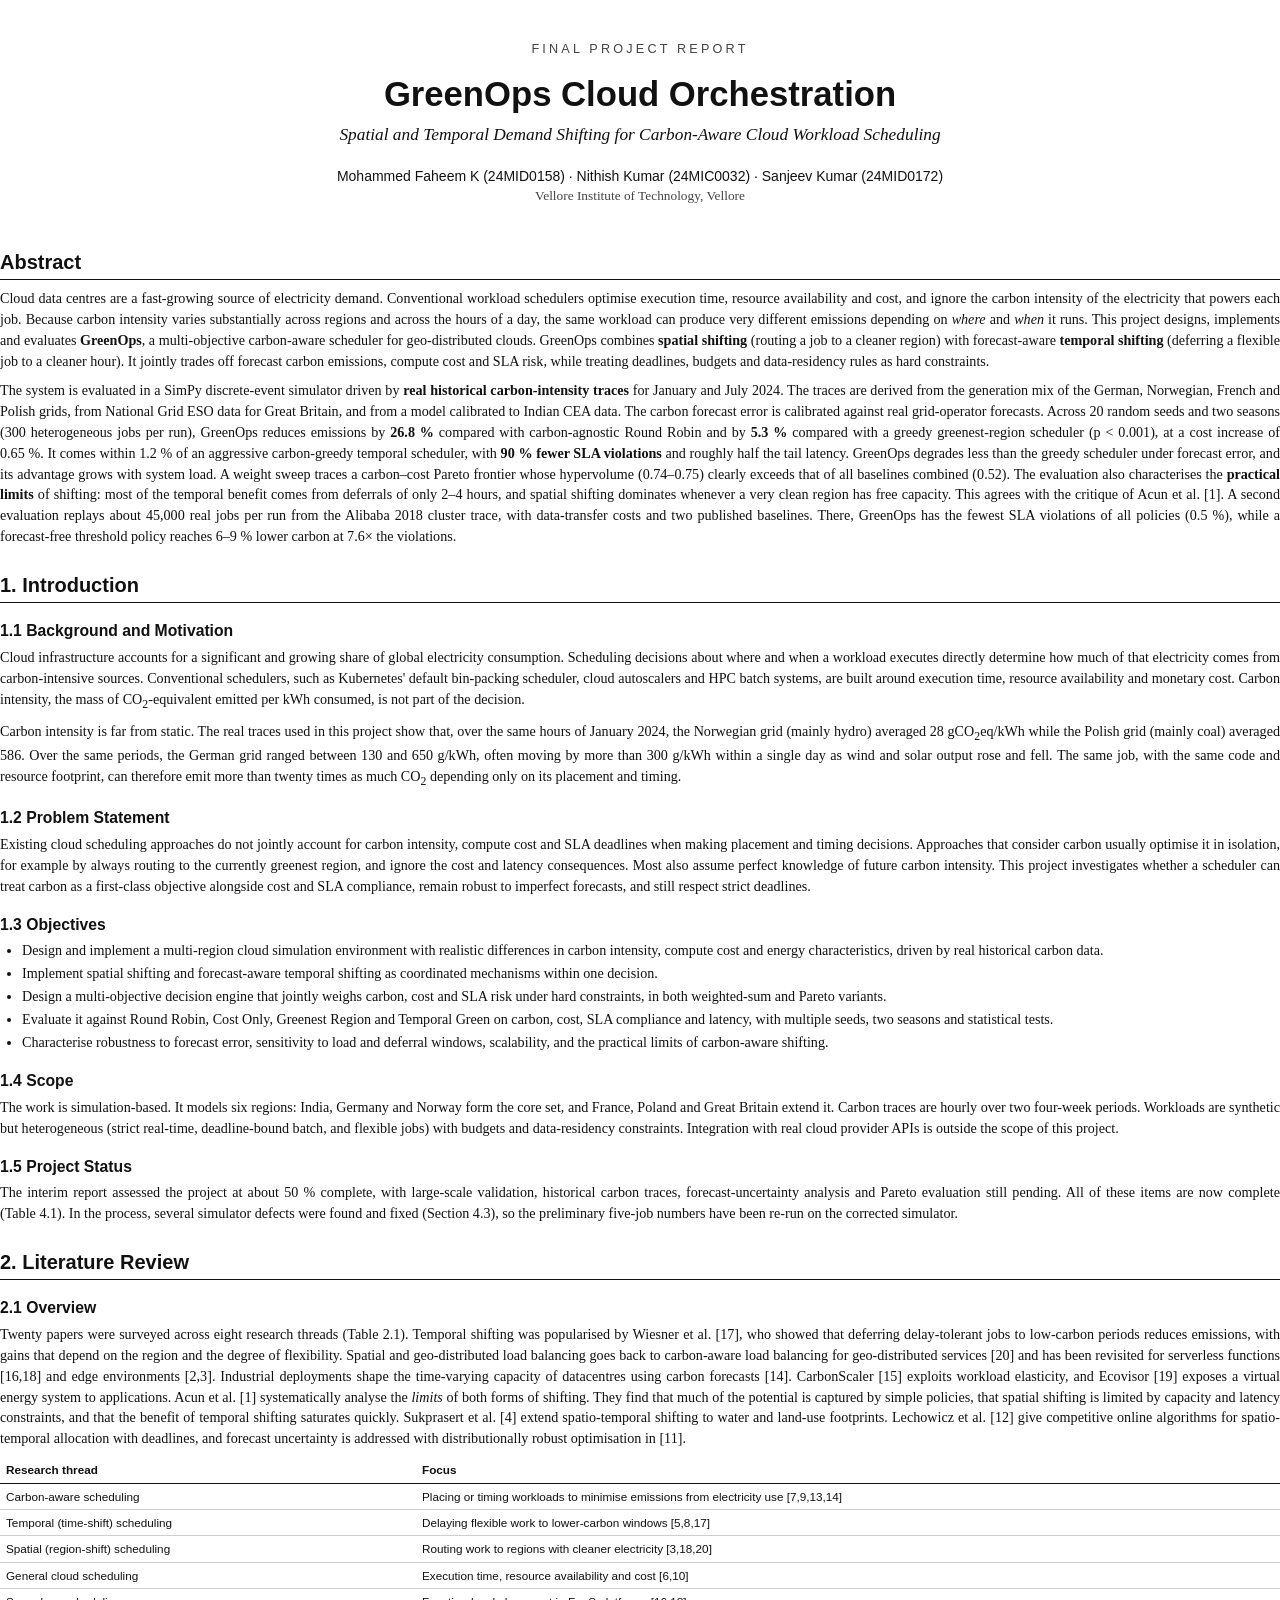
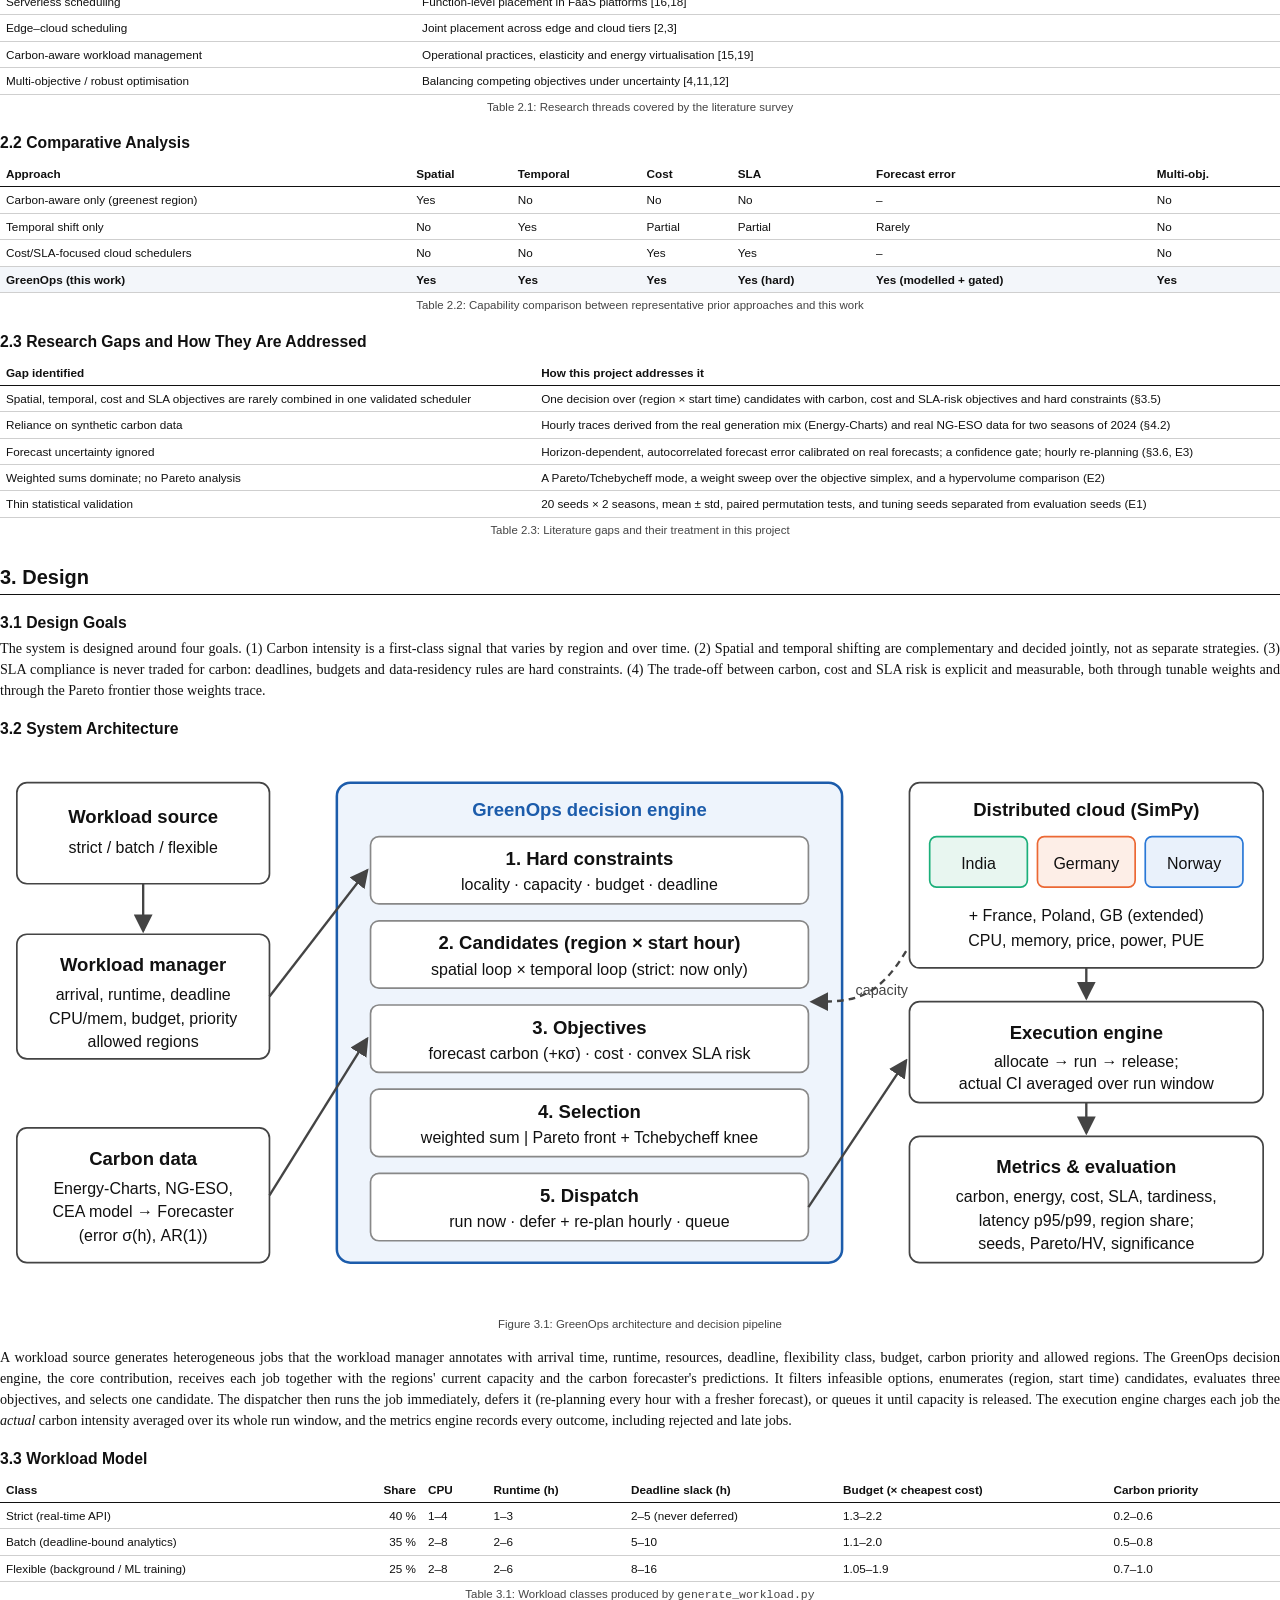
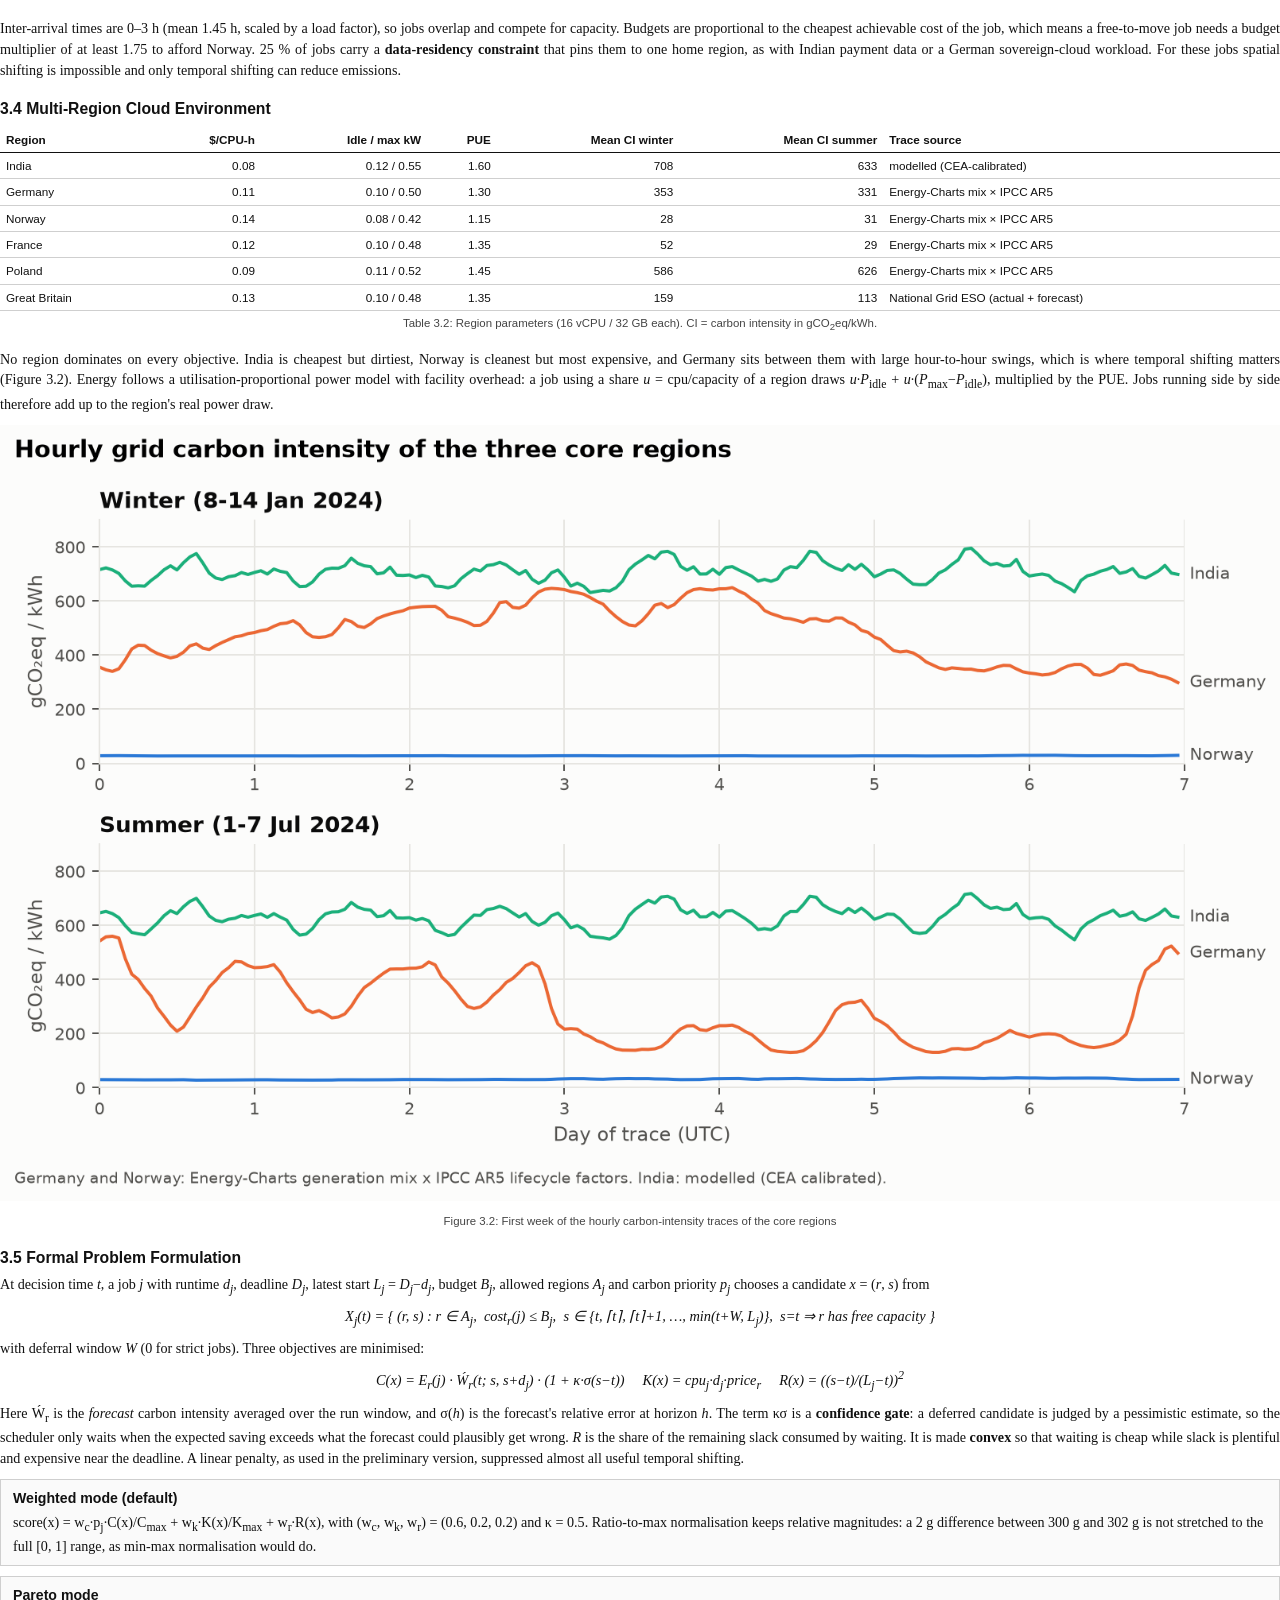
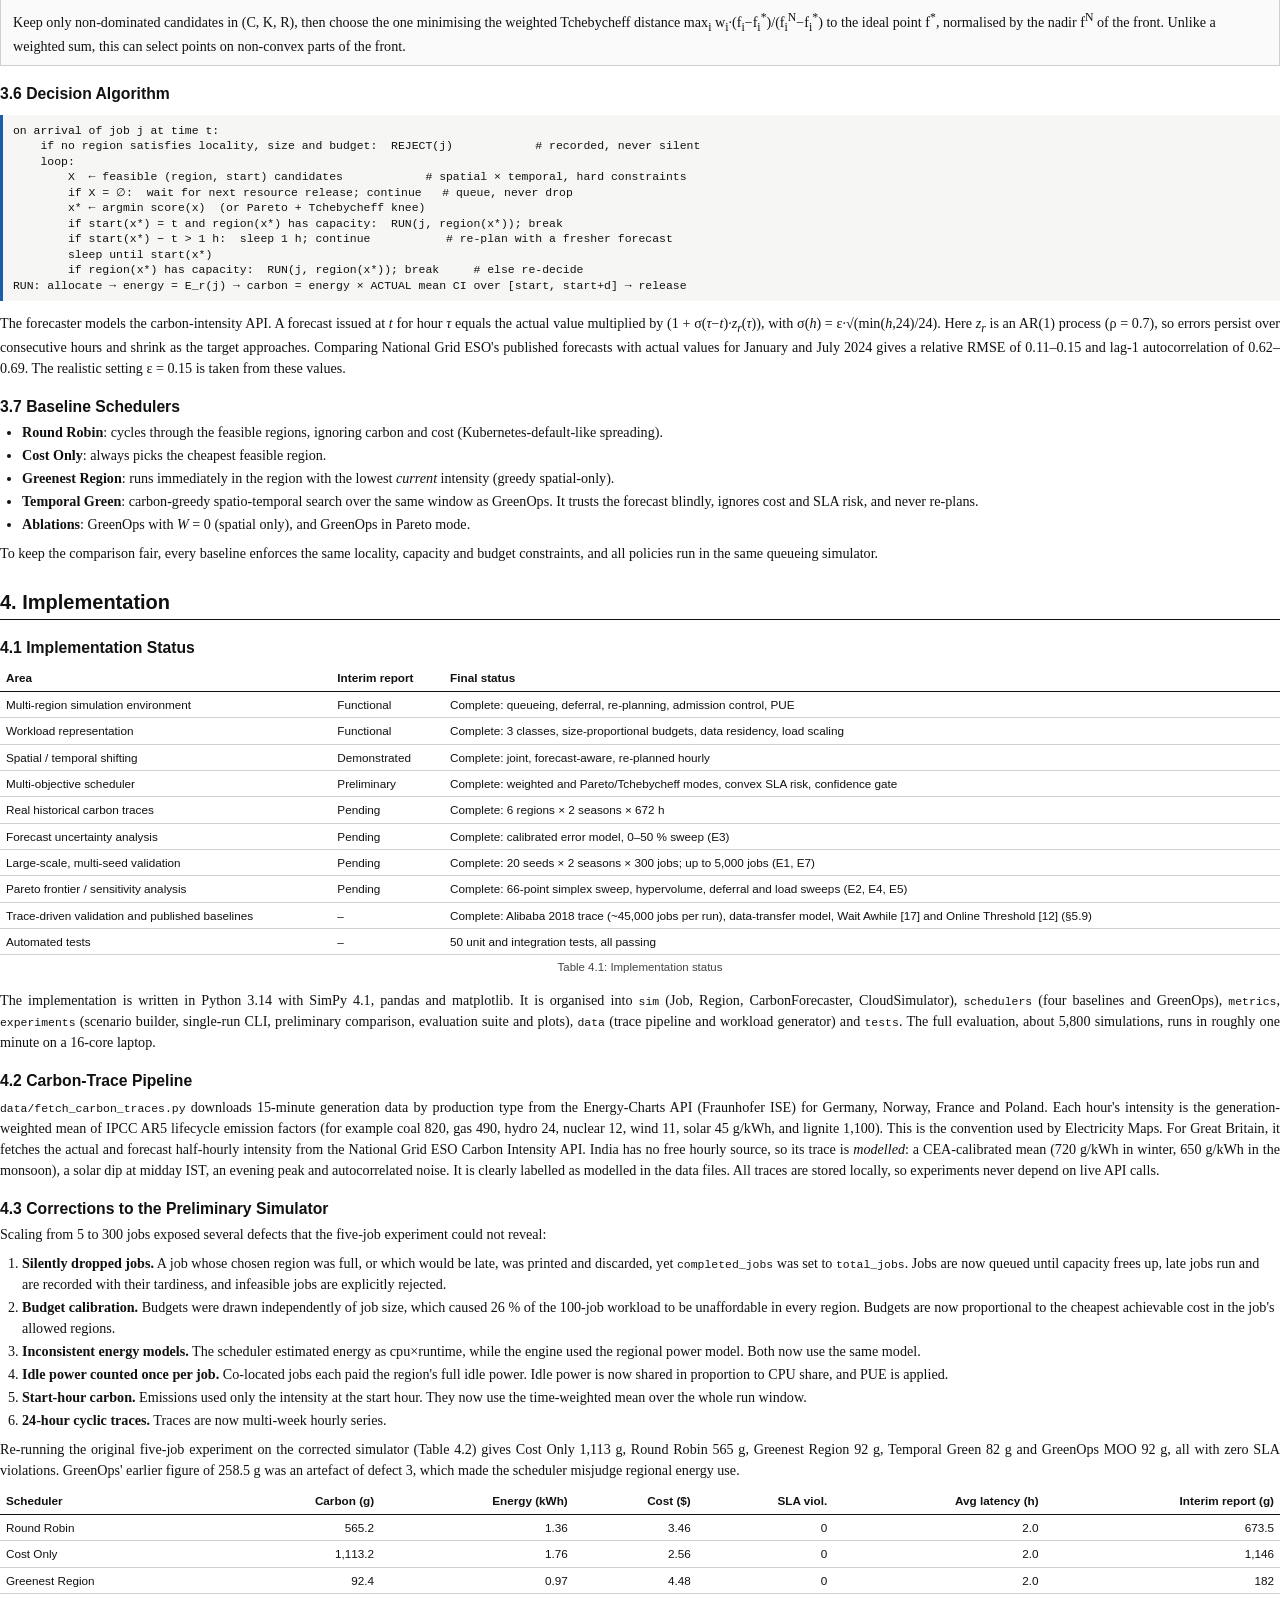
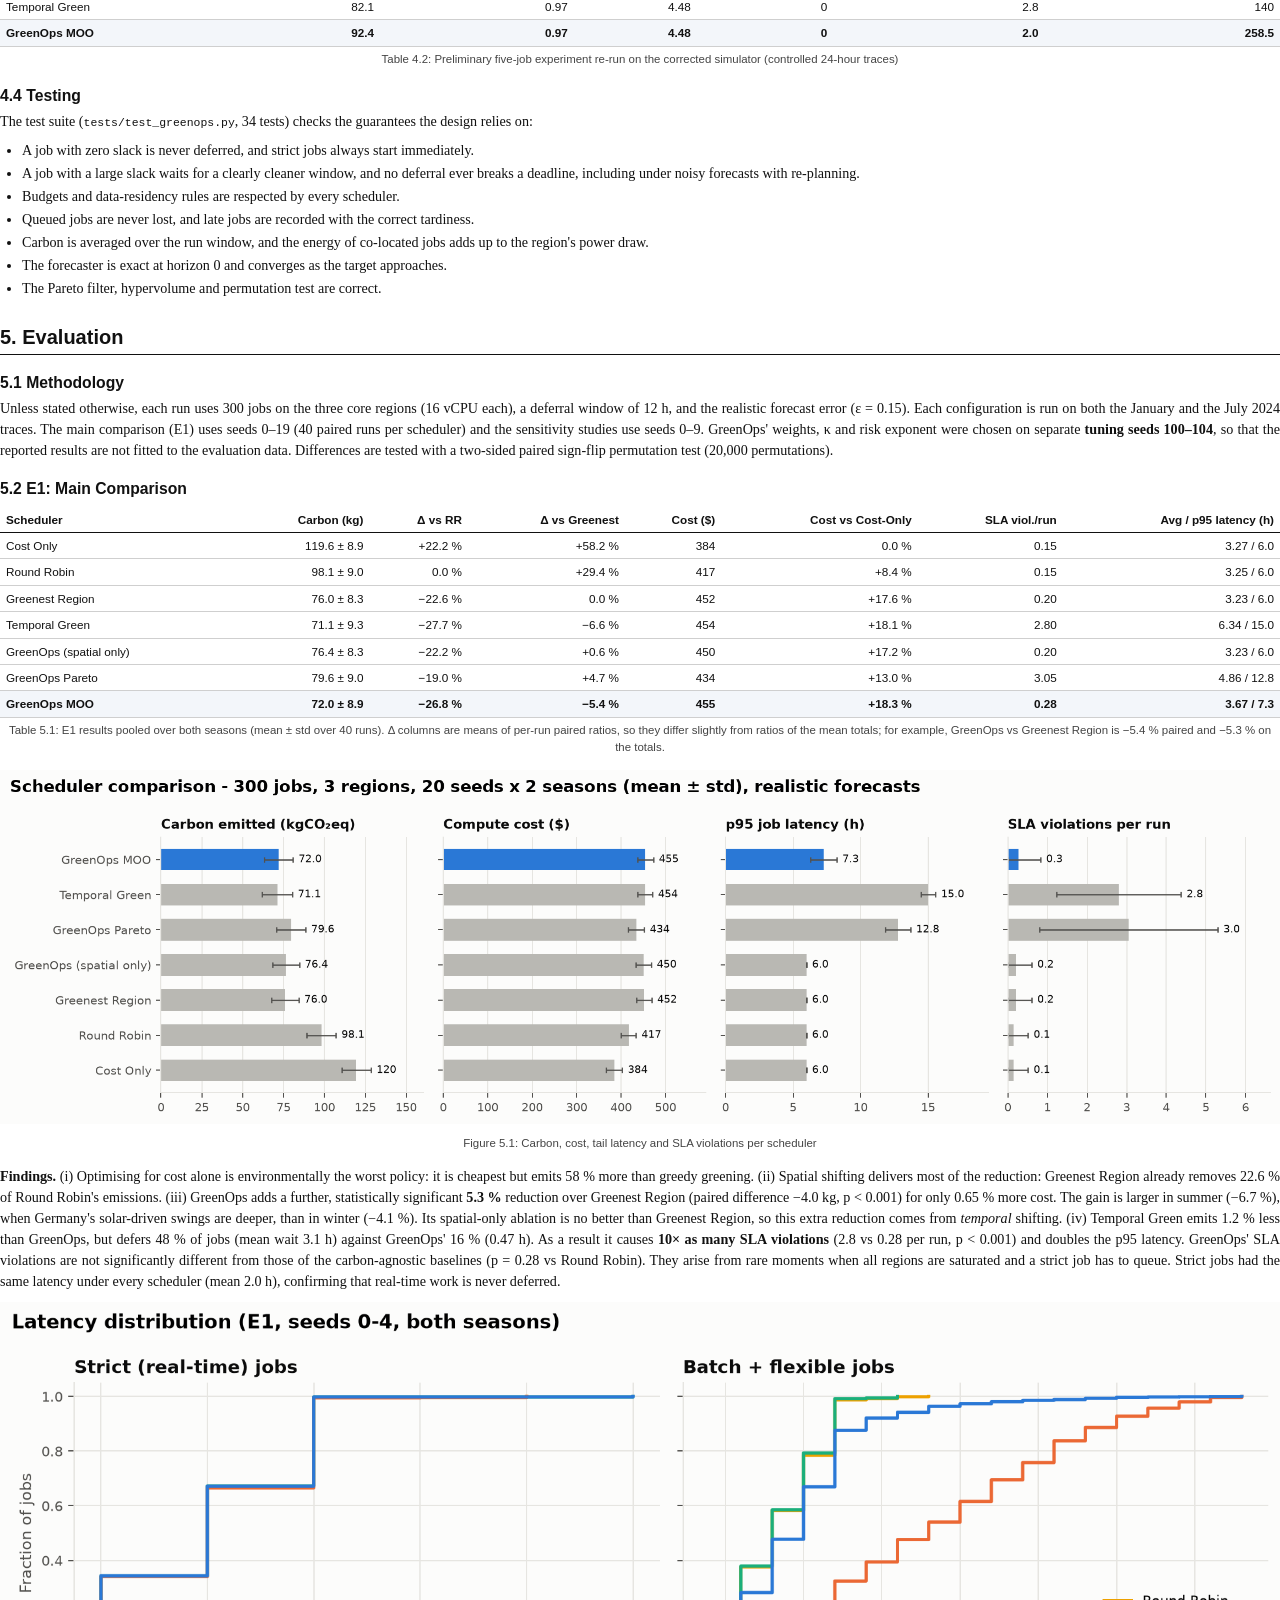
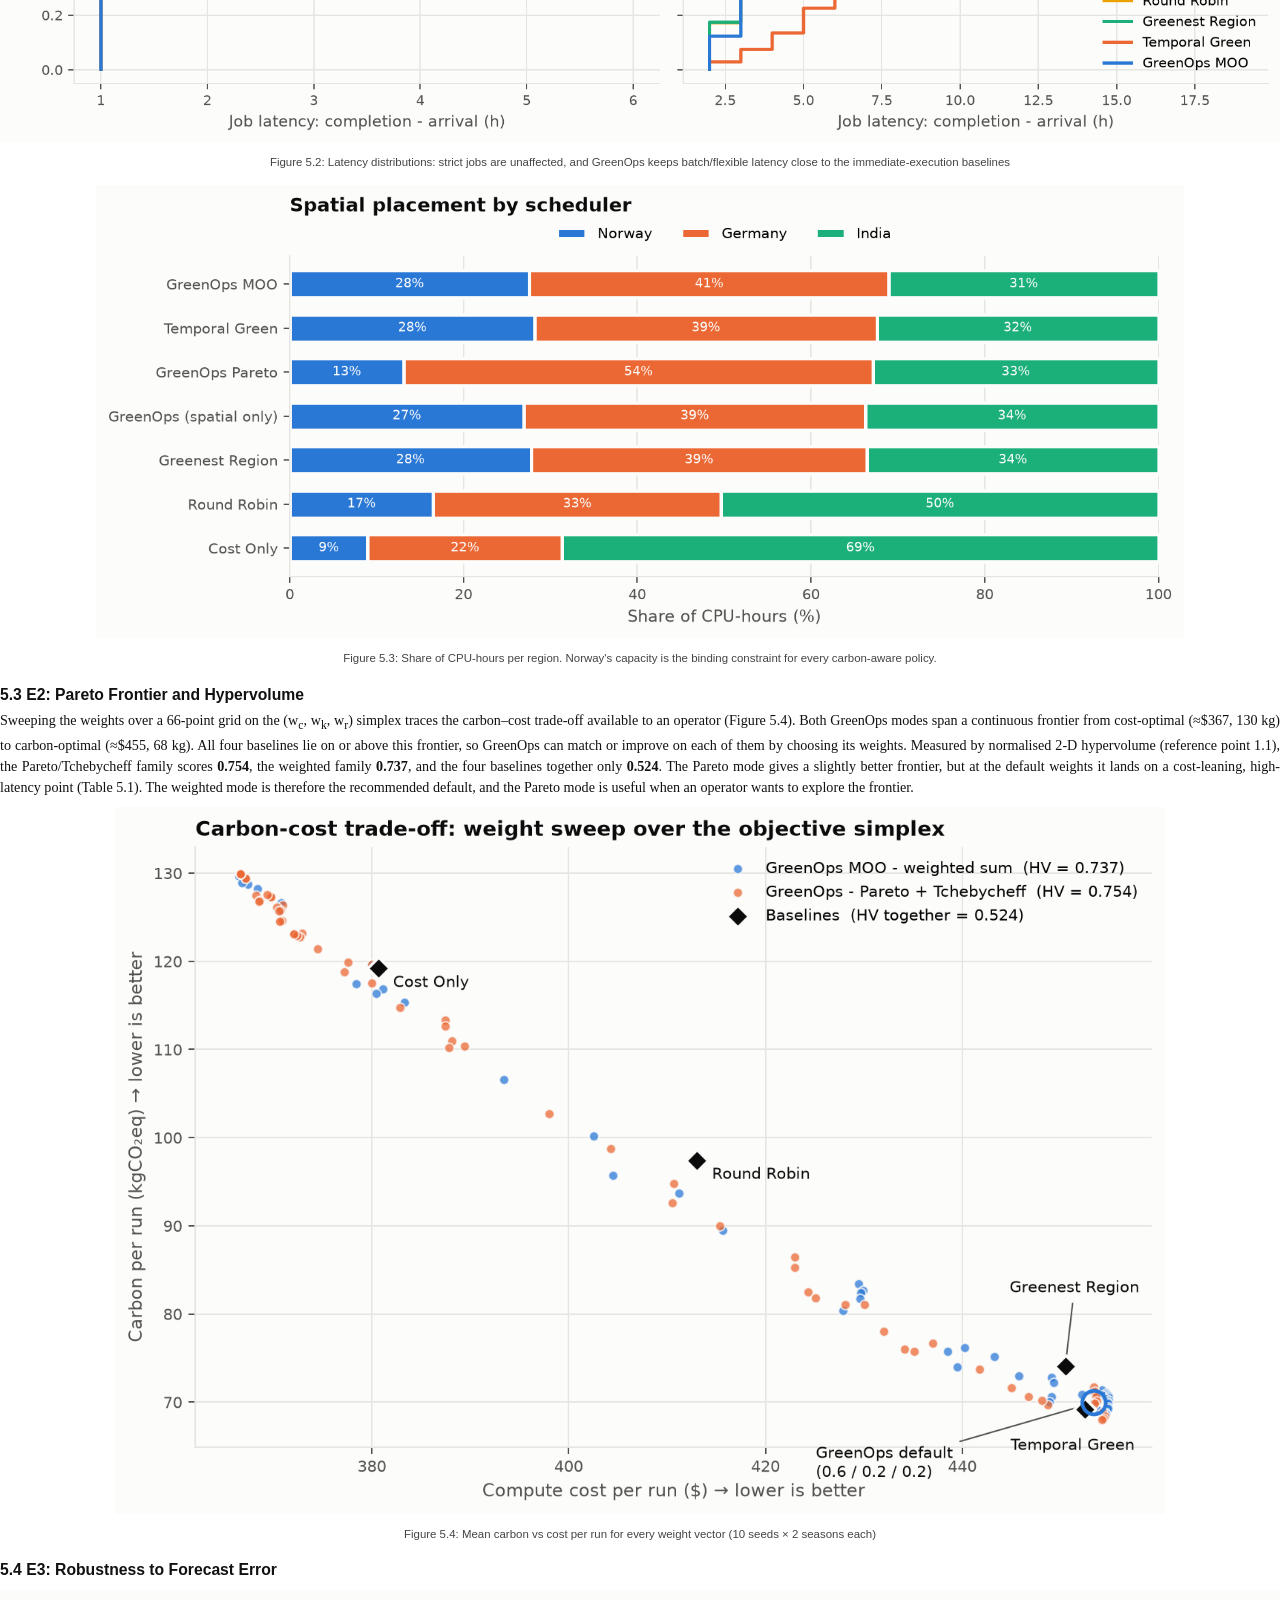
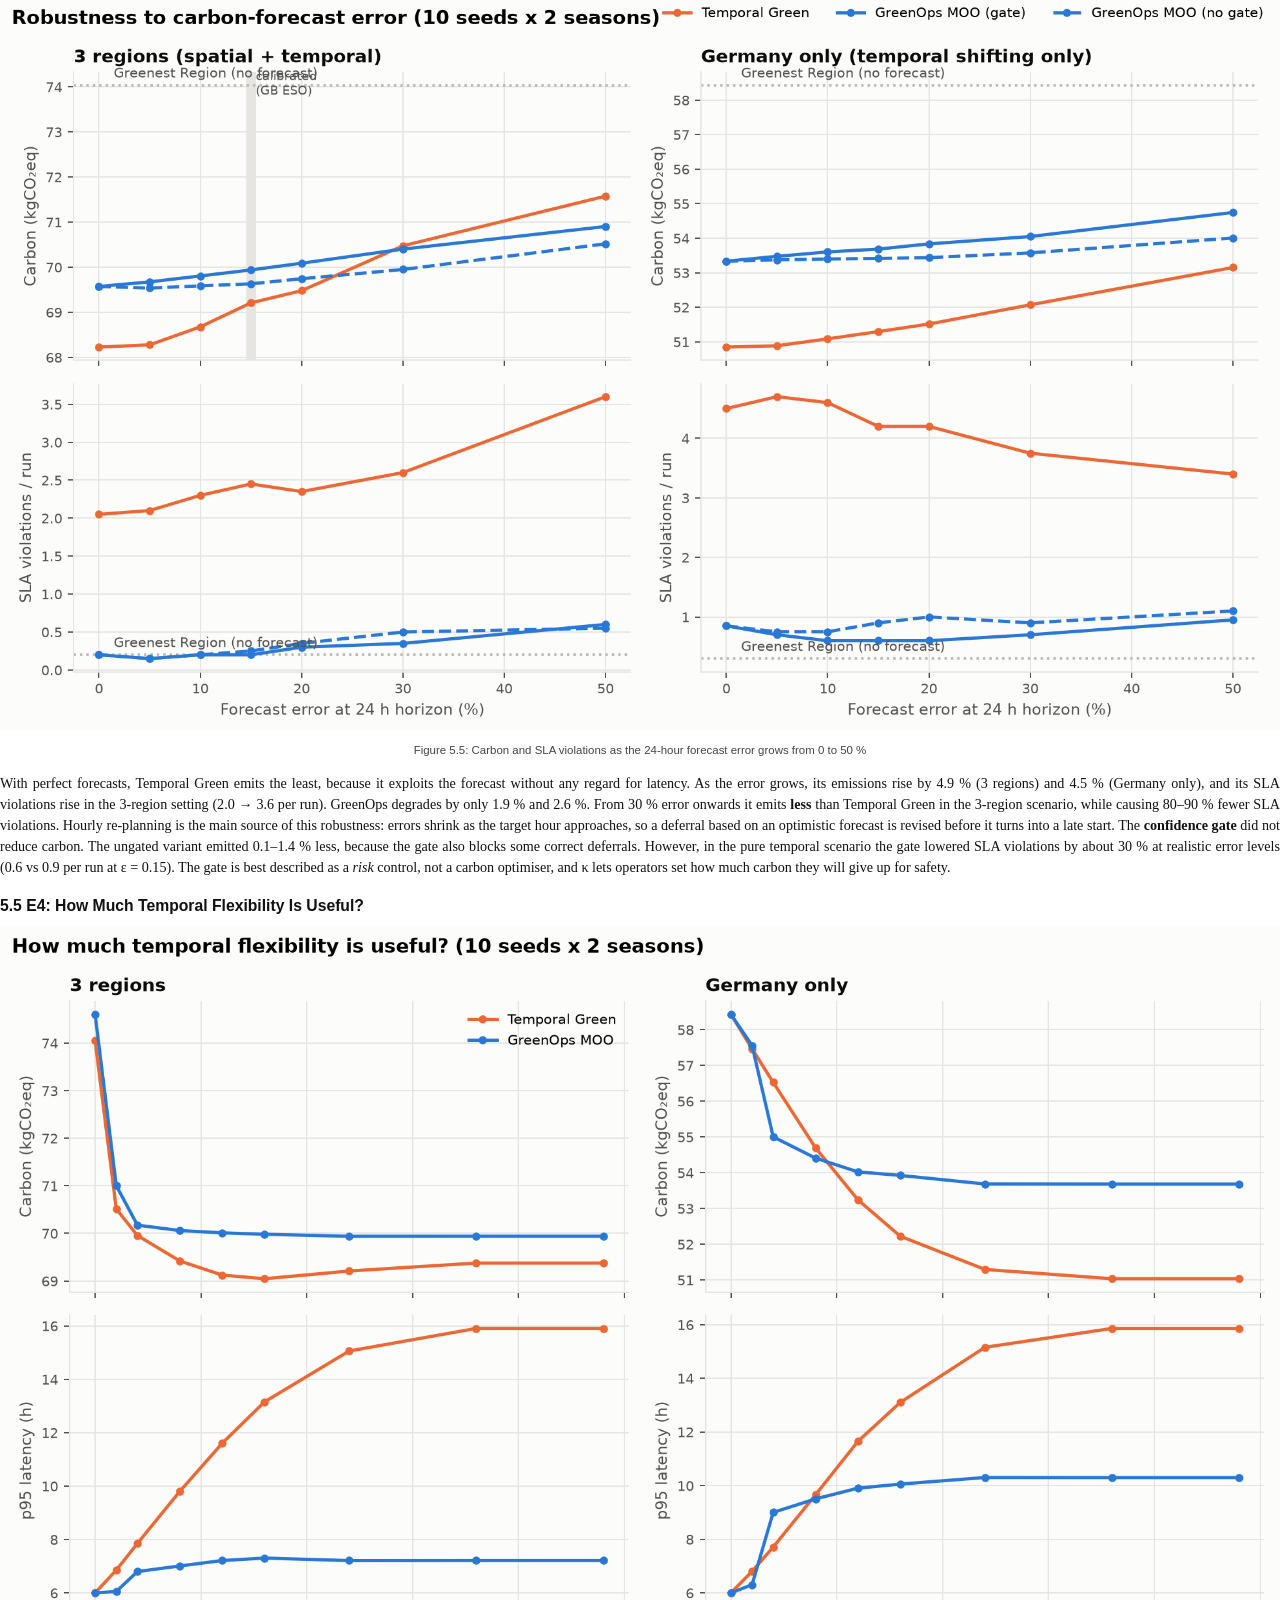
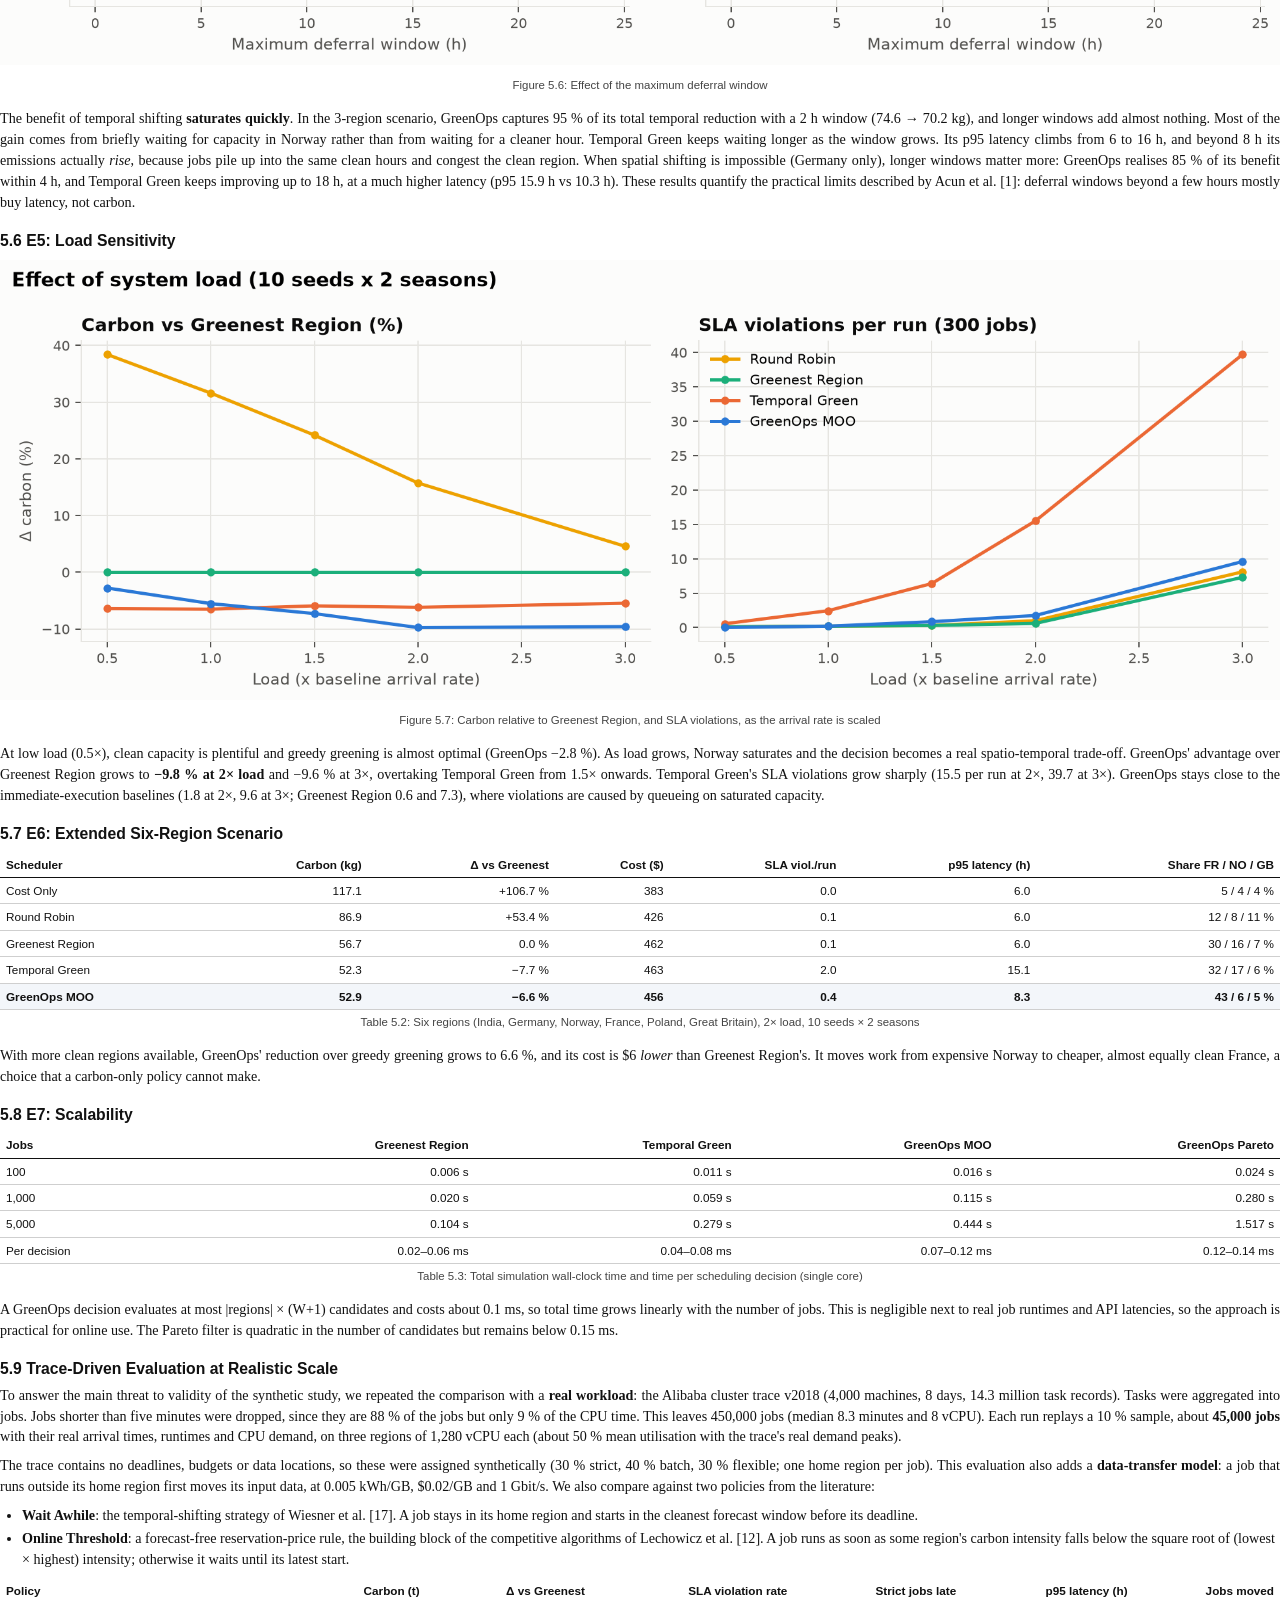
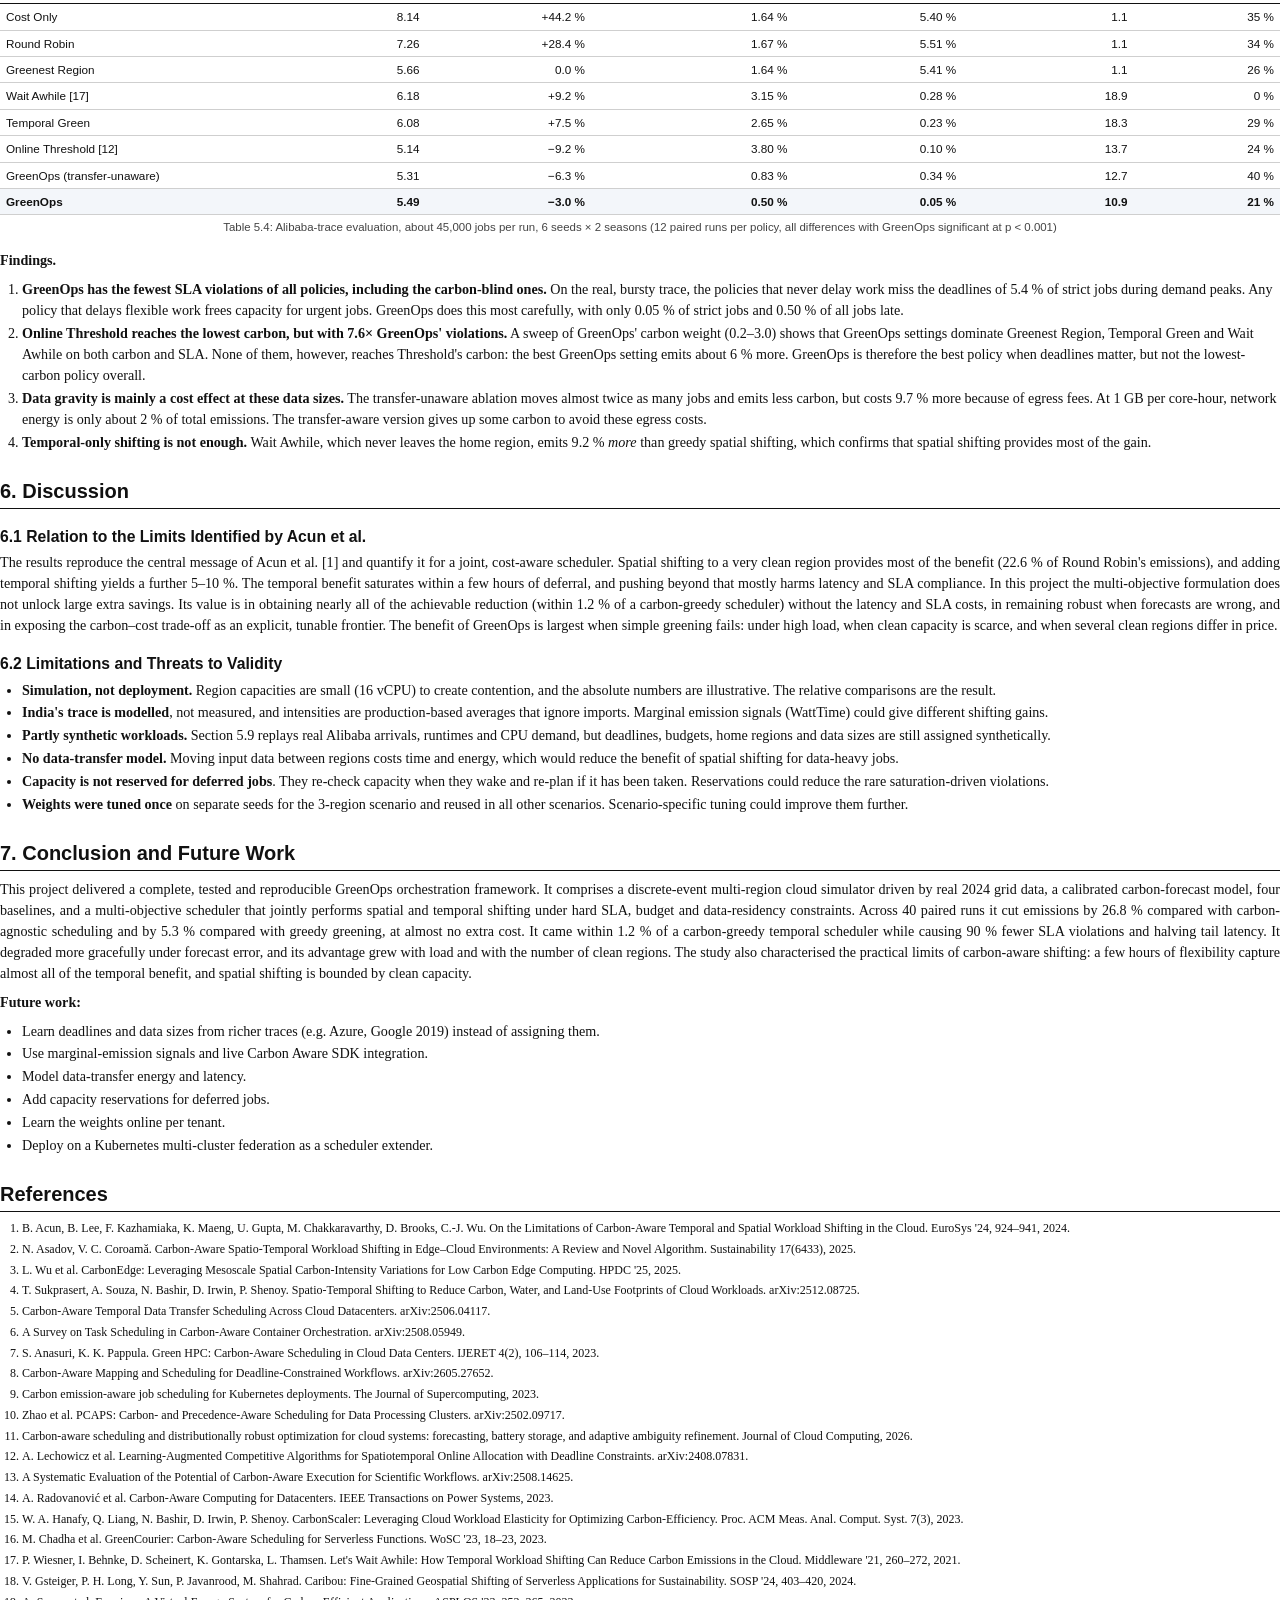
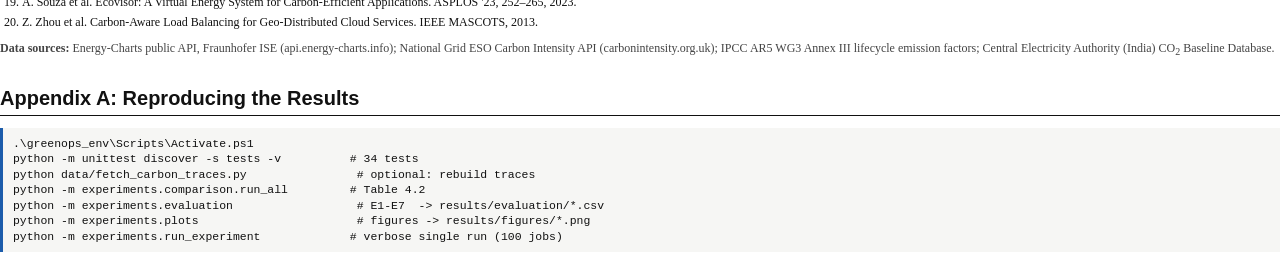
==== commit 63171ff1: "Add viva demo, interactive dashboard and trace-driven results in report - demo.py: one-command live " ====
--- a/docs/GreenOps_Final_Report.html
+++ b/docs/GreenOps_Final_Report.html
@@ -52,7 +52,7 @@
 
 <h2>Abstract</h2>
 <p>Cloud data centres are a fast-growing source of electricity demand. Conventional workload schedulers optimise execution time, resource availability and cost, and ignore the carbon intensity of the electricity that powers each job. Because carbon intensity varies substantially across regions and across the hours of a day, the same workload can produce very different emissions depending on <em>where</em> and <em>when</em> it runs. This project designs, implements and evaluates <b>GreenOps</b>, a multi-objective carbon-aware scheduler for geo-distributed clouds. GreenOps combines <b>spatial shifting</b> (routing a job to a cleaner region) with forecast-aware <b>temporal shifting</b> (deferring a flexible job to a cleaner hour). It jointly trades off forecast carbon emissions, compute cost and SLA risk, while treating deadlines, budgets and data-residency rules as hard constraints.</p>
-<p>The system is evaluated in a SimPy discrete-event simulator driven by <b>real historical carbon-intensity traces</b> for January and July 2024. The traces are derived from the generation mix of the German, Norwegian, French and Polish grids, from National Grid ESO data for Great Britain, and from a model calibrated to Indian CEA data. The carbon forecast error is calibrated against real grid-operator forecasts. Across 20 random seeds and two seasons (300 heterogeneous jobs per run), GreenOps reduces emissions by <b>26.8&nbsp;%</b> compared with carbon-agnostic Round Robin and by <b>5.3&nbsp;%</b> compared with a greedy greenest-region scheduler (p&nbsp;&lt;&nbsp;0.001), at a cost increase of 0.65&nbsp;%. It comes within 1.2&nbsp;% of an aggressive carbon-greedy temporal scheduler, with <b>90&nbsp;% fewer SLA violations</b> and roughly half the tail latency. GreenOps degrades less than the greedy scheduler under forecast error, and its advantage grows with system load. A weight sweep traces a carbon&ndash;cost Pareto frontier whose hypervolume (0.74&ndash;0.75) clearly exceeds that of all baselines combined (0.52). The evaluation also characterises the <b>practical limits</b> of shifting: most of the temporal benefit comes from deferrals of only 2&ndash;4&nbsp;hours, and spatial shifting dominates whenever a very clean region has free capacity. This agrees with the critique of Acun et&nbsp;al.&nbsp;[1].</p>
+<p>The system is evaluated in a SimPy discrete-event simulator driven by <b>real historical carbon-intensity traces</b> for January and July 2024. The traces are derived from the generation mix of the German, Norwegian, French and Polish grids, from National Grid ESO data for Great Britain, and from a model calibrated to Indian CEA data. The carbon forecast error is calibrated against real grid-operator forecasts. Across 20 random seeds and two seasons (300 heterogeneous jobs per run), GreenOps reduces emissions by <b>26.8&nbsp;%</b> compared with carbon-agnostic Round Robin and by <b>5.3&nbsp;%</b> compared with a greedy greenest-region scheduler (p&nbsp;&lt;&nbsp;0.001), at a cost increase of 0.65&nbsp;%. It comes within 1.2&nbsp;% of an aggressive carbon-greedy temporal scheduler, with <b>90&nbsp;% fewer SLA violations</b> and roughly half the tail latency. GreenOps degrades less than the greedy scheduler under forecast error, and its advantage grows with system load. A weight sweep traces a carbon&ndash;cost Pareto frontier whose hypervolume (0.74&ndash;0.75) clearly exceeds that of all baselines combined (0.52). The evaluation also characterises the <b>practical limits</b> of shifting: most of the temporal benefit comes from deferrals of only 2&ndash;4&nbsp;hours, and spatial shifting dominates whenever a very clean region has free capacity. This agrees with the critique of Acun et&nbsp;al.&nbsp;[1]. A second evaluation replays about 45,000 real jobs per run from the Alibaba 2018 cluster trace, with data-transfer costs and two published baselines. There, GreenOps has the fewest SLA violations of all policies (0.5&nbsp;%), while a forecast-free threshold policy reaches 6&ndash;9&nbsp;% lower carbon at 7.6&times; the violations.</p>
 
 <h2>1. Introduction</h2>
 <h3>1.1 Background and Motivation</h3>
@@ -258,7 +258,8 @@
 <tr><td>Forecast uncertainty analysis</td><td>Pending</td><td>Complete: calibrated error model, 0&ndash;50&nbsp;% sweep (E3)</td></tr>
 <tr><td>Large-scale, multi-seed validation</td><td>Pending</td><td>Complete: 20 seeds &times; 2 seasons &times; 300 jobs; up to 5,000 jobs (E1, E7)</td></tr>
 <tr><td>Pareto frontier / sensitivity analysis</td><td>Pending</td><td>Complete: 66-point simplex sweep, hypervolume, deferral and load sweeps (E2, E4, E5)</td></tr>
-<tr><td>Automated tests</td><td>&ndash;</td><td>34 unit and integration tests, all passing</td></tr>
+<tr><td>Trace-driven validation and published baselines</td><td>&ndash;</td><td>Complete: Alibaba 2018 trace (~45,000 jobs per run), data-transfer model, Wait Awhile [17] and Online Threshold [12] (&sect;5.9)</td></tr>
+<tr><td>Automated tests</td><td>&ndash;</td><td>50 unit and integration tests, all passing</td></tr>
 </table>
 <div class="cap">Table 4.1: Implementation status</div>
 <p>The implementation is written in Python 3.14 with SimPy 4.1, pandas and matplotlib. It is organised into <code>sim</code> (Job, Region, CarbonForecaster, CloudSimulator), <code>schedulers</code> (four baselines and GreenOps), <code>metrics</code>, <code>experiments</code> (scenario builder, single-run CLI, preliminary comparison, evaluation suite and plots), <code>data</code> (trace pipeline and workload generator) and <code>tests</code>. The full evaluation, about 5,800 simulations, runs in roughly one minute on a 16-core laptop.</p>
@@ -366,6 +367,33 @@
 <div class="cap">Table 5.3: Total simulation wall-clock time and time per scheduling decision (single core)</div>
 <p>A GreenOps decision evaluates at most |regions|&nbsp;&times;&nbsp;(W+1) candidates and costs about 0.1&nbsp;ms, so total time grows linearly with the number of jobs. This is negligible next to real job runtimes and API latencies, so the approach is practical for online use. The Pareto filter is quadratic in the number of candidates but remains below 0.15&nbsp;ms.</p>
 
+<h3>5.9 Trace-Driven Evaluation at Realistic Scale</h3>
+<p>To answer the main threat to validity of the synthetic study, we repeated the comparison with a <b>real workload</b>: the Alibaba cluster trace v2018 (4,000 machines, 8 days, 14.3 million task records). Tasks were aggregated into jobs. Jobs shorter than five minutes were dropped, since they are 88&nbsp;% of the jobs but only 9&nbsp;% of the CPU time. This leaves 450,000 jobs (median 8.3 minutes and 8 vCPU). Each run replays a 10&nbsp;% sample, about <b>45,000 jobs</b> with their real arrival times, runtimes and CPU demand, on three regions of 1,280 vCPU each (about 50&nbsp;% mean utilisation with the trace's real demand peaks).</p>
+<p>The trace contains no deadlines, budgets or data locations, so these were assigned synthetically (30&nbsp;% strict, 40&nbsp;% batch, 30&nbsp;% flexible; one home region per job). This evaluation also adds a <b>data-transfer model</b>: a job that runs outside its home region first moves its input data, at 0.005&nbsp;kWh/GB, $0.02/GB and 1&nbsp;Gbit/s. We also compare against two policies from the literature:</p>
+<ul>
+<li><b>Wait Awhile</b>: the temporal-shifting strategy of Wiesner et&nbsp;al.&nbsp;[17]. A job stays in its home region and starts in the cleanest forecast window before its deadline.</li>
+<li><b>Online Threshold</b>: a forecast-free reservation-price rule, the building block of the competitive algorithms of Lechowicz et&nbsp;al.&nbsp;[12]. A job runs as soon as some region's carbon intensity falls below the square root of (lowest &times; highest) intensity; otherwise it waits until its latest start.</li>
+</ul>
+<table>
+<tr><th>Policy</th><th class="n">Carbon (t)</th><th class="n">&Delta; vs Greenest</th><th class="n">SLA violation rate</th><th class="n">Strict jobs late</th><th class="n">p95 latency (h)</th><th class="n">Jobs moved</th></tr>
+<tr><td>Cost Only</td><td class="n">8.14</td><td class="n">+44.2&nbsp;%</td><td class="n">1.64&nbsp;%</td><td class="n">5.40&nbsp;%</td><td class="n">1.1</td><td class="n">35&nbsp;%</td></tr>
+<tr><td>Round Robin</td><td class="n">7.26</td><td class="n">+28.4&nbsp;%</td><td class="n">1.67&nbsp;%</td><td class="n">5.51&nbsp;%</td><td class="n">1.1</td><td class="n">34&nbsp;%</td></tr>
+<tr><td>Greenest Region</td><td class="n">5.66</td><td class="n">0.0&nbsp;%</td><td class="n">1.64&nbsp;%</td><td class="n">5.41&nbsp;%</td><td class="n">1.1</td><td class="n">26&nbsp;%</td></tr>
+<tr><td>Wait Awhile [17]</td><td class="n">6.18</td><td class="n">+9.2&nbsp;%</td><td class="n">3.15&nbsp;%</td><td class="n">0.28&nbsp;%</td><td class="n">18.9</td><td class="n">0&nbsp;%</td></tr>
+<tr><td>Temporal Green</td><td class="n">6.08</td><td class="n">+7.5&nbsp;%</td><td class="n">2.65&nbsp;%</td><td class="n">0.23&nbsp;%</td><td class="n">18.3</td><td class="n">29&nbsp;%</td></tr>
+<tr><td>Online Threshold [12]</td><td class="n">5.14</td><td class="n">&minus;9.2&nbsp;%</td><td class="n">3.80&nbsp;%</td><td class="n">0.10&nbsp;%</td><td class="n">13.7</td><td class="n">24&nbsp;%</td></tr>
+<tr><td>GreenOps (transfer-unaware)</td><td class="n">5.31</td><td class="n">&minus;6.3&nbsp;%</td><td class="n">0.83&nbsp;%</td><td class="n">0.34&nbsp;%</td><td class="n">12.7</td><td class="n">40&nbsp;%</td></tr>
+<tr class="hl"><td>GreenOps</td><td class="n">5.49</td><td class="n">&minus;3.0&nbsp;%</td><td class="n">0.50&nbsp;%</td><td class="n">0.05&nbsp;%</td><td class="n">10.9</td><td class="n">21&nbsp;%</td></tr>
+</table>
+<div class="cap">Table 5.4: Alibaba-trace evaluation, about 45,000 jobs per run, 6 seeds &times; 2 seasons (12 paired runs per policy, all differences with GreenOps significant at p&nbsp;&lt;&nbsp;0.001)</div>
+<p><b>Findings.</b></p>
+<ol>
+<li><b>GreenOps has the fewest SLA violations of all policies, including the carbon-blind ones.</b> On the real, bursty trace, the policies that never delay work miss the deadlines of 5.4&nbsp;% of strict jobs during demand peaks. Any policy that delays flexible work frees capacity for urgent jobs. GreenOps does this most carefully, with only 0.05&nbsp;% of strict jobs and 0.50&nbsp;% of all jobs late.</li>
+<li><b>Online Threshold reaches the lowest carbon, but with 7.6&times; GreenOps' violations.</b> A sweep of GreenOps' carbon weight (0.2&ndash;3.0) shows that GreenOps settings dominate Greenest Region, Temporal Green and Wait Awhile on both carbon and SLA. None of them, however, reaches Threshold's carbon: the best GreenOps setting emits about 6&nbsp;% more. GreenOps is therefore the best policy when deadlines matter, but not the lowest-carbon policy overall.</li>
+<li><b>Data gravity is mainly a cost effect at these data sizes.</b> The transfer-unaware ablation moves almost twice as many jobs and emits less carbon, but costs 9.7&nbsp;% more because of egress fees. At 1&nbsp;GB per core-hour, network energy is only about 2&nbsp;% of total emissions. The transfer-aware version gives up some carbon to avoid these egress costs.</li>
+<li><b>Temporal-only shifting is not enough.</b> Wait Awhile, which never leaves the home region, emits 9.2&nbsp;% <i>more</i> than greedy spatial shifting, which confirms that spatial shifting provides most of the gain.</li>
+</ol>
+
 <h2>6. Discussion</h2>
 <h3>6.1 Relation to the Limits Identified by Acun et al.</h3>
 <p>The results reproduce the central message of Acun et&nbsp;al.&nbsp;[1] and quantify it for a joint, cost-aware scheduler. Spatial shifting to a very clean region provides most of the benefit (22.6&nbsp;% of Round Robin's emissions), and adding temporal shifting yields a further 5&ndash;10&nbsp;%. The temporal benefit saturates within a few hours of deferral, and pushing beyond that mostly harms latency and SLA compliance. In this project the multi-objective formulation does not unlock large extra savings. Its value is in obtaining nearly all of the achievable reduction (within 1.2&nbsp;% of a carbon-greedy scheduler) without the latency and SLA costs, in remaining robust when forecasts are wrong, and in exposing the carbon&ndash;cost trade-off as an explicit, tunable frontier. The benefit of GreenOps is largest when simple greening fails: under high load, when clean capacity is scarce, and when several clean regions differ in price.</p>
@@ -374,7 +402,7 @@
 <ul>
 <li><b>Simulation, not deployment.</b> Region capacities are small (16 vCPU) to create contention, and the absolute numbers are illustrative. The relative comparisons are the result.</li>
 <li><b>India's trace is modelled</b>, not measured, and intensities are production-based averages that ignore imports. Marginal emission signals (WattTime) could give different shifting gains.</li>
-<li><b>Synthetic workloads.</b> Job classes and distributions are plausible but not fitted to a public cluster trace (Google, Alibaba, Azure).</li>
+<li><b>Partly synthetic workloads.</b> Section 5.9 replays real Alibaba arrivals, runtimes and CPU demand, but deadlines, budgets, home regions and data sizes are still assigned synthetically.</li>
 <li><b>No data-transfer model.</b> Moving input data between regions costs time and energy, which would reduce the benefit of spatial shifting for data-heavy jobs.</li>
 <li><b>Capacity is not reserved for deferred jobs</b>. They re-check capacity when they wake and re-plan if it has been taken. Reservations could reduce the rare saturation-driven violations.</li>
 <li><b>Weights were tuned once</b> on separate seeds for the 3-region scenario and reused in all other scenarios. Scenario-specific tuning could improve them further.</li>
@@ -384,7 +412,7 @@
 <p>This project delivered a complete, tested and reproducible GreenOps orchestration framework. It comprises a discrete-event multi-region cloud simulator driven by real 2024 grid data, a calibrated carbon-forecast model, four baselines, and a multi-objective scheduler that jointly performs spatial and temporal shifting under hard SLA, budget and data-residency constraints. Across 40 paired runs it cut emissions by 26.8&nbsp;% compared with carbon-agnostic scheduling and by 5.3&nbsp;% compared with greedy greening, at almost no extra cost. It came within 1.2&nbsp;% of a carbon-greedy temporal scheduler while causing 90&nbsp;% fewer SLA violations and halving tail latency. It degraded more gracefully under forecast error, and its advantage grew with load and with the number of clean regions. The study also characterised the practical limits of carbon-aware shifting: a few hours of flexibility capture almost all of the temporal benefit, and spatial shifting is bounded by clean capacity.</p>
 <p><b>Future work:</b></p>
 <ul>
-<li>Replay real cluster traces (Google 2019, Alibaba, Azure).</li>
+<li>Learn deadlines and data sizes from richer traces (e.g. Azure, Google 2019) instead of assigning them.</li>
 <li>Use marginal-emission signals and live Carbon Aware SDK integration.</li>
 <li>Model data-transfer energy and latency.</li>
 <li>Add capacity reservations for deferred jobs.</li>
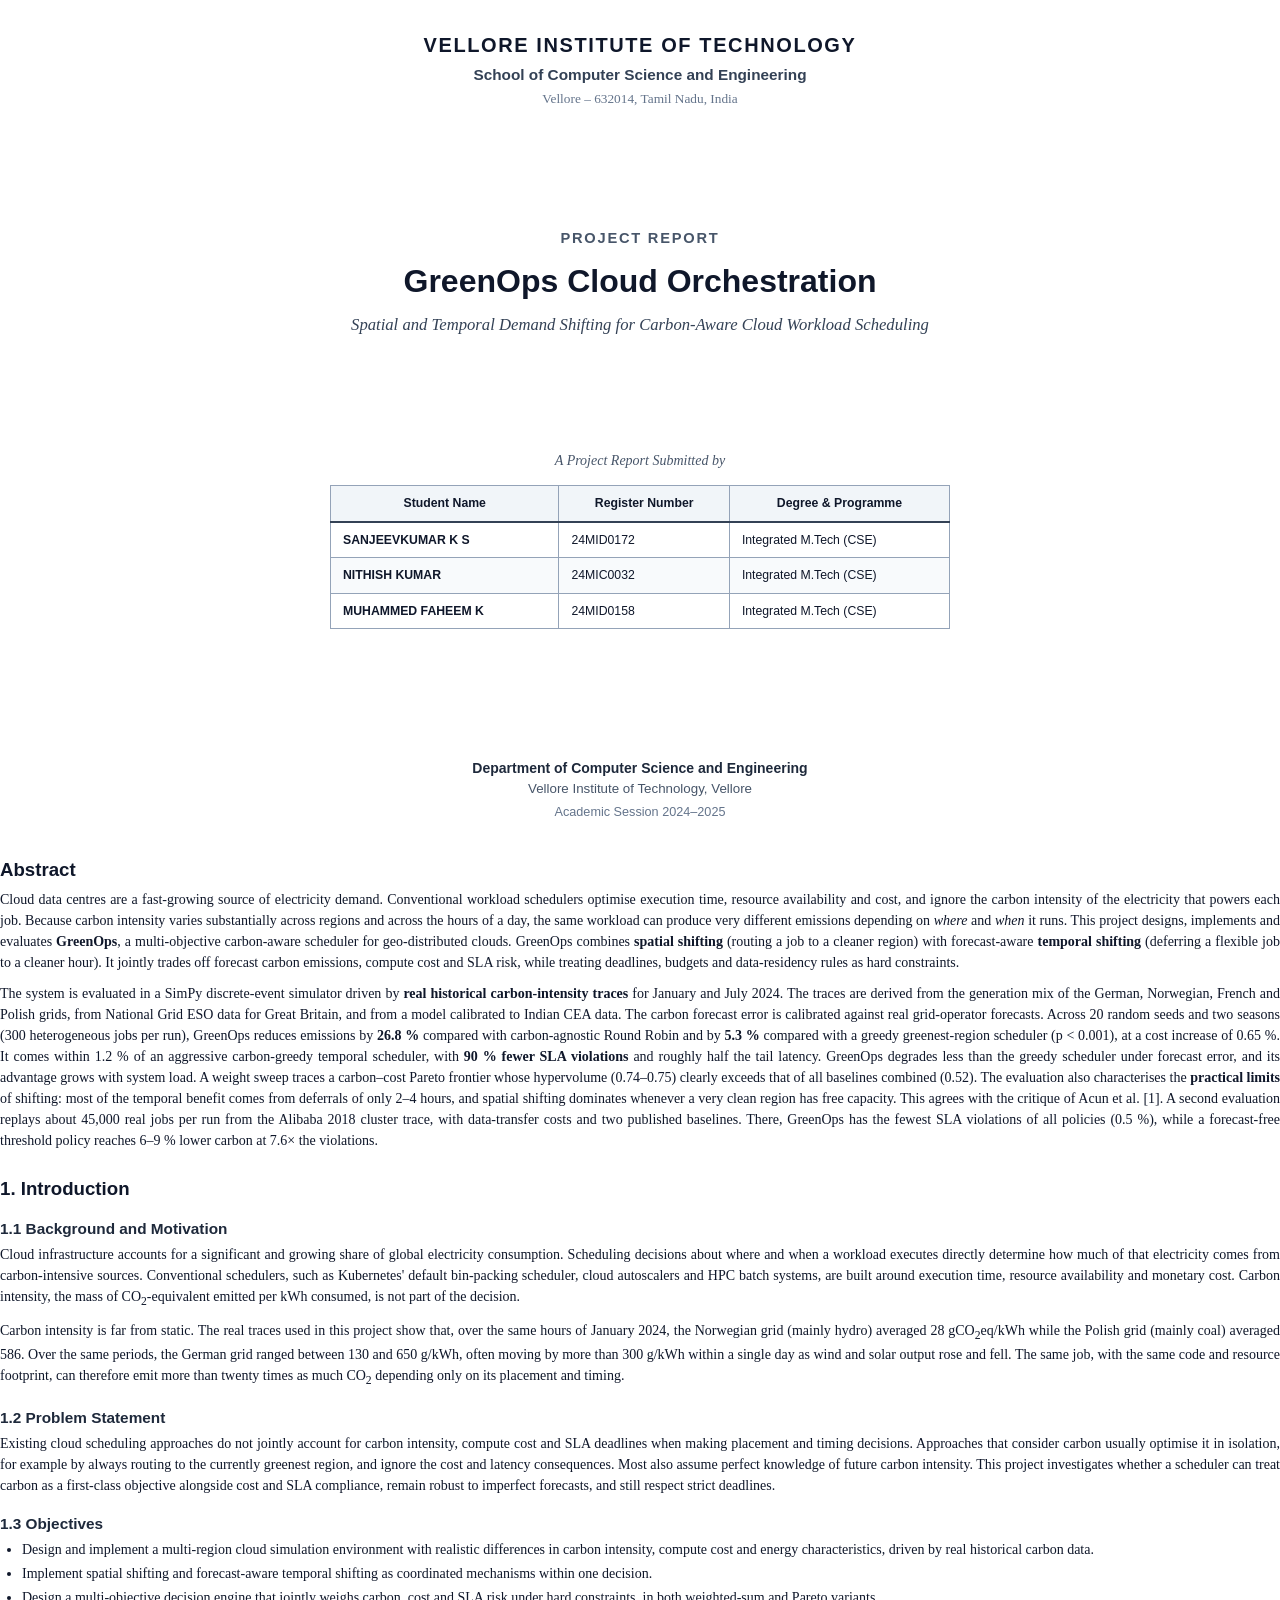
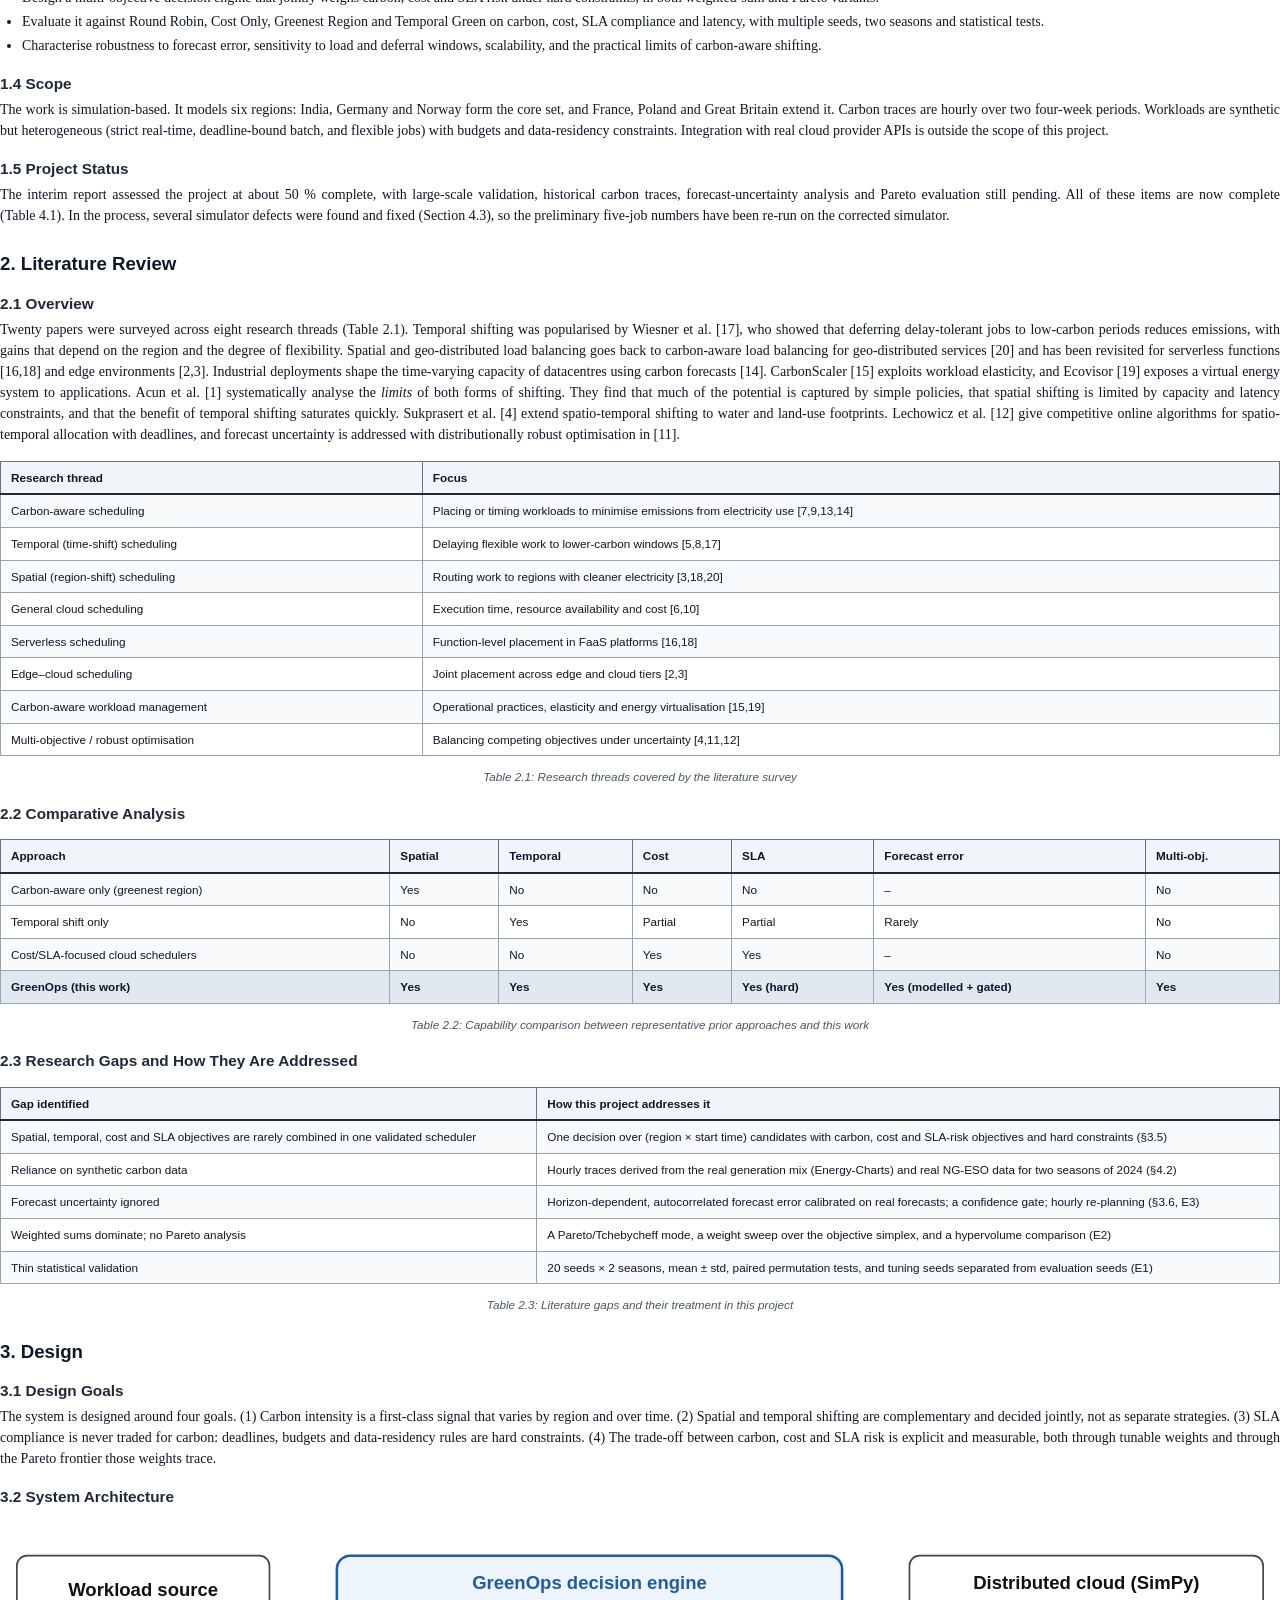
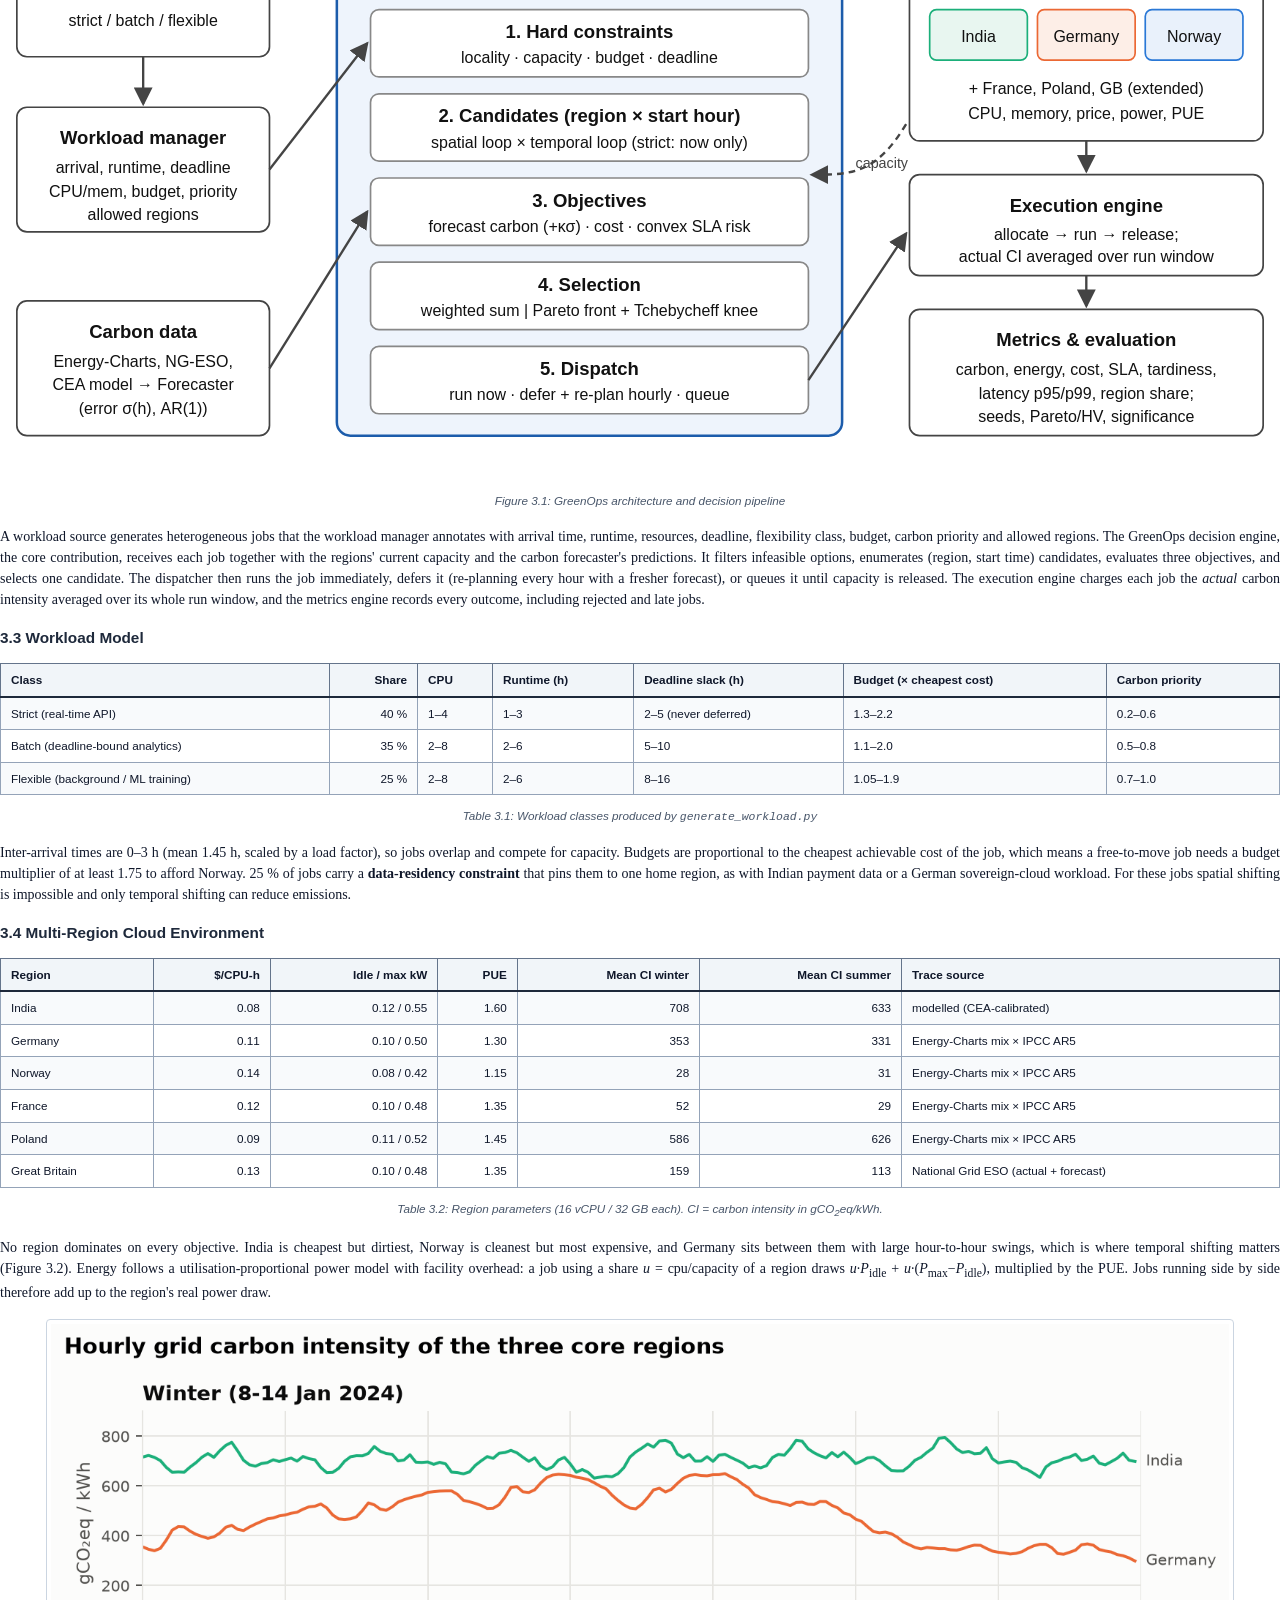
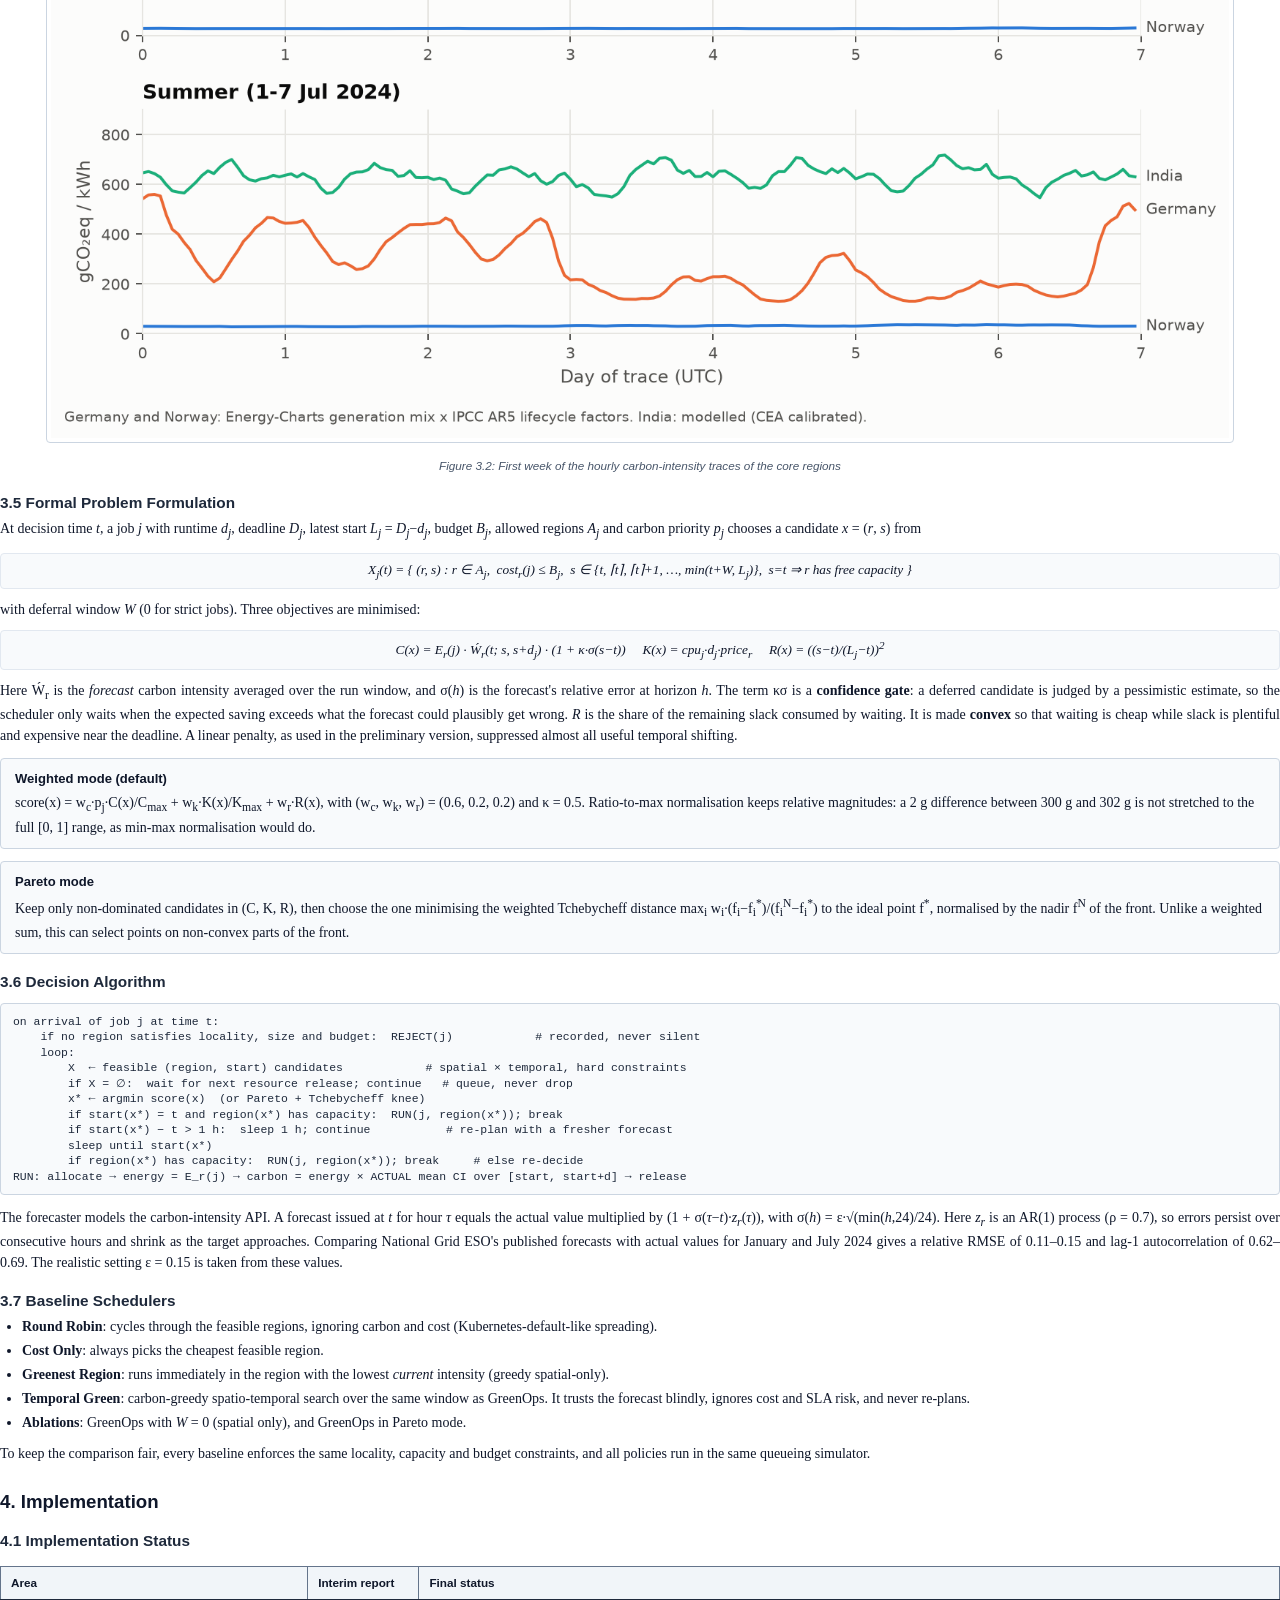
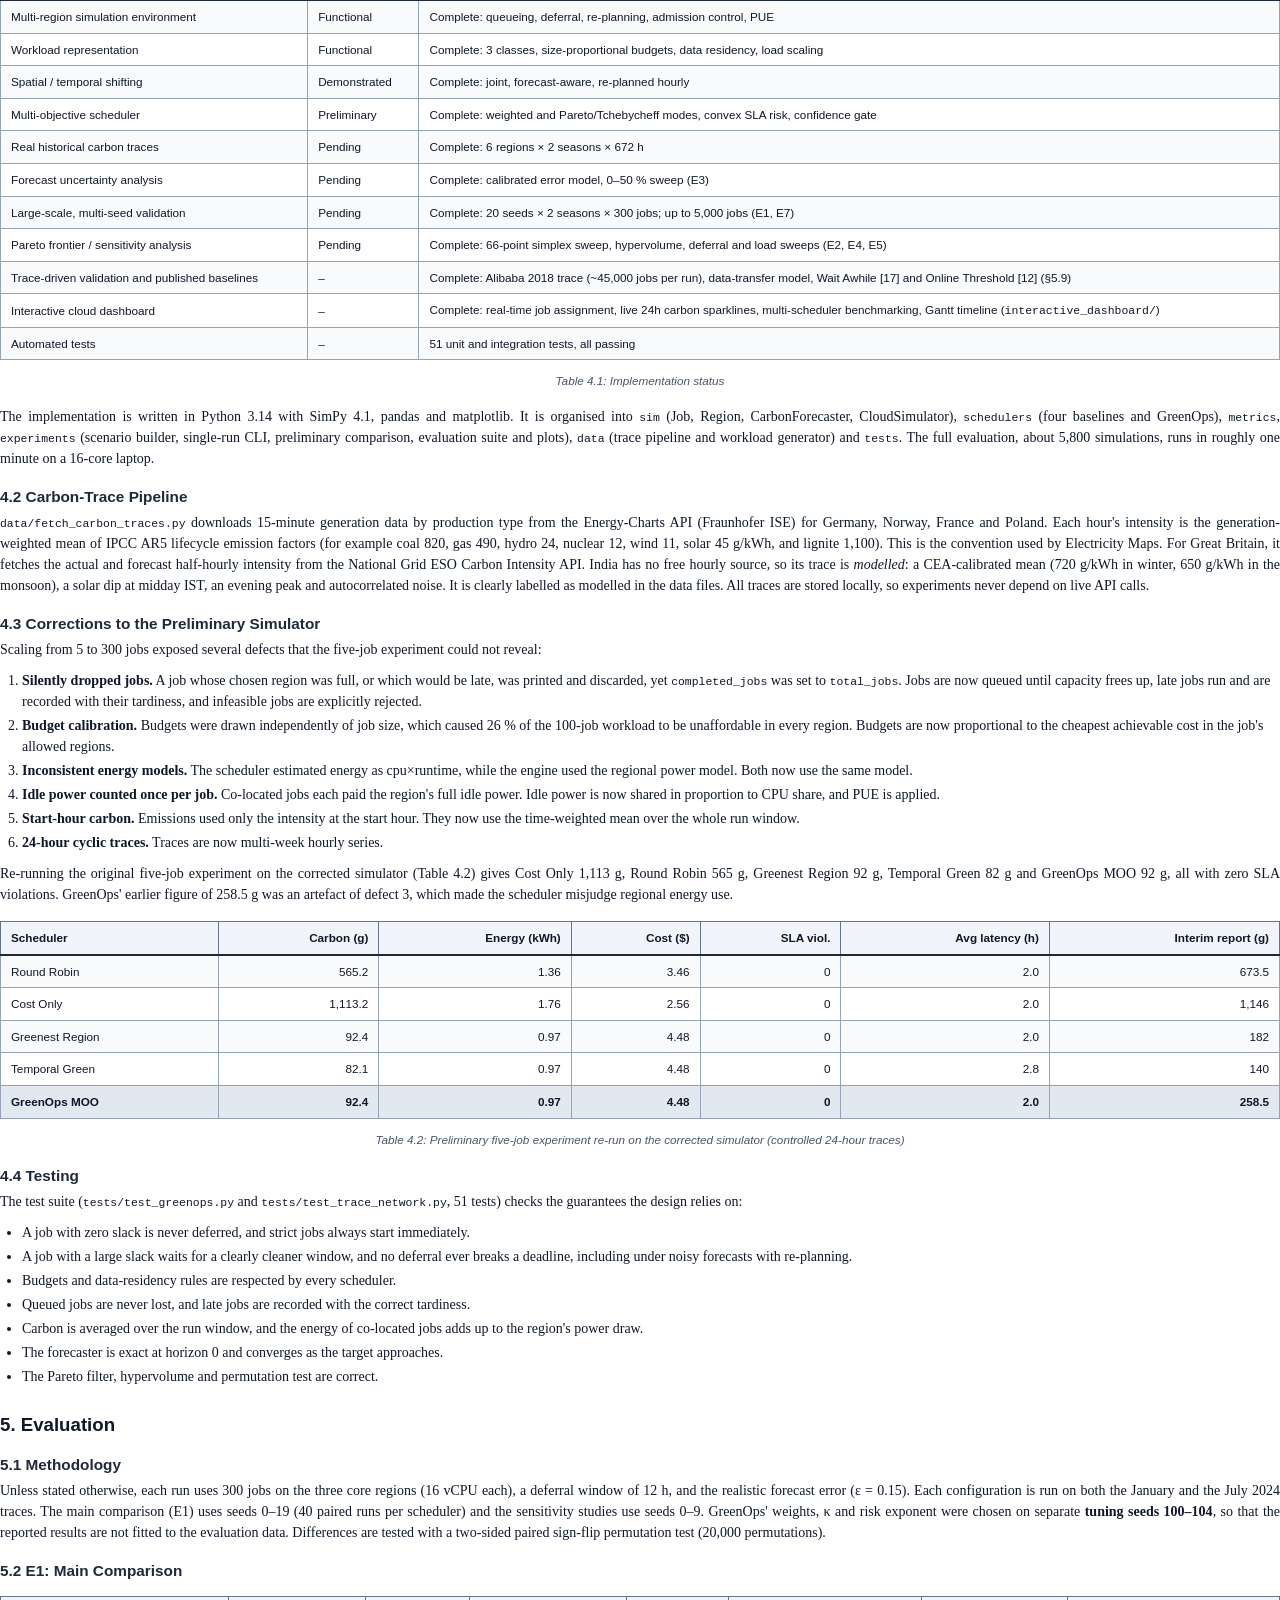
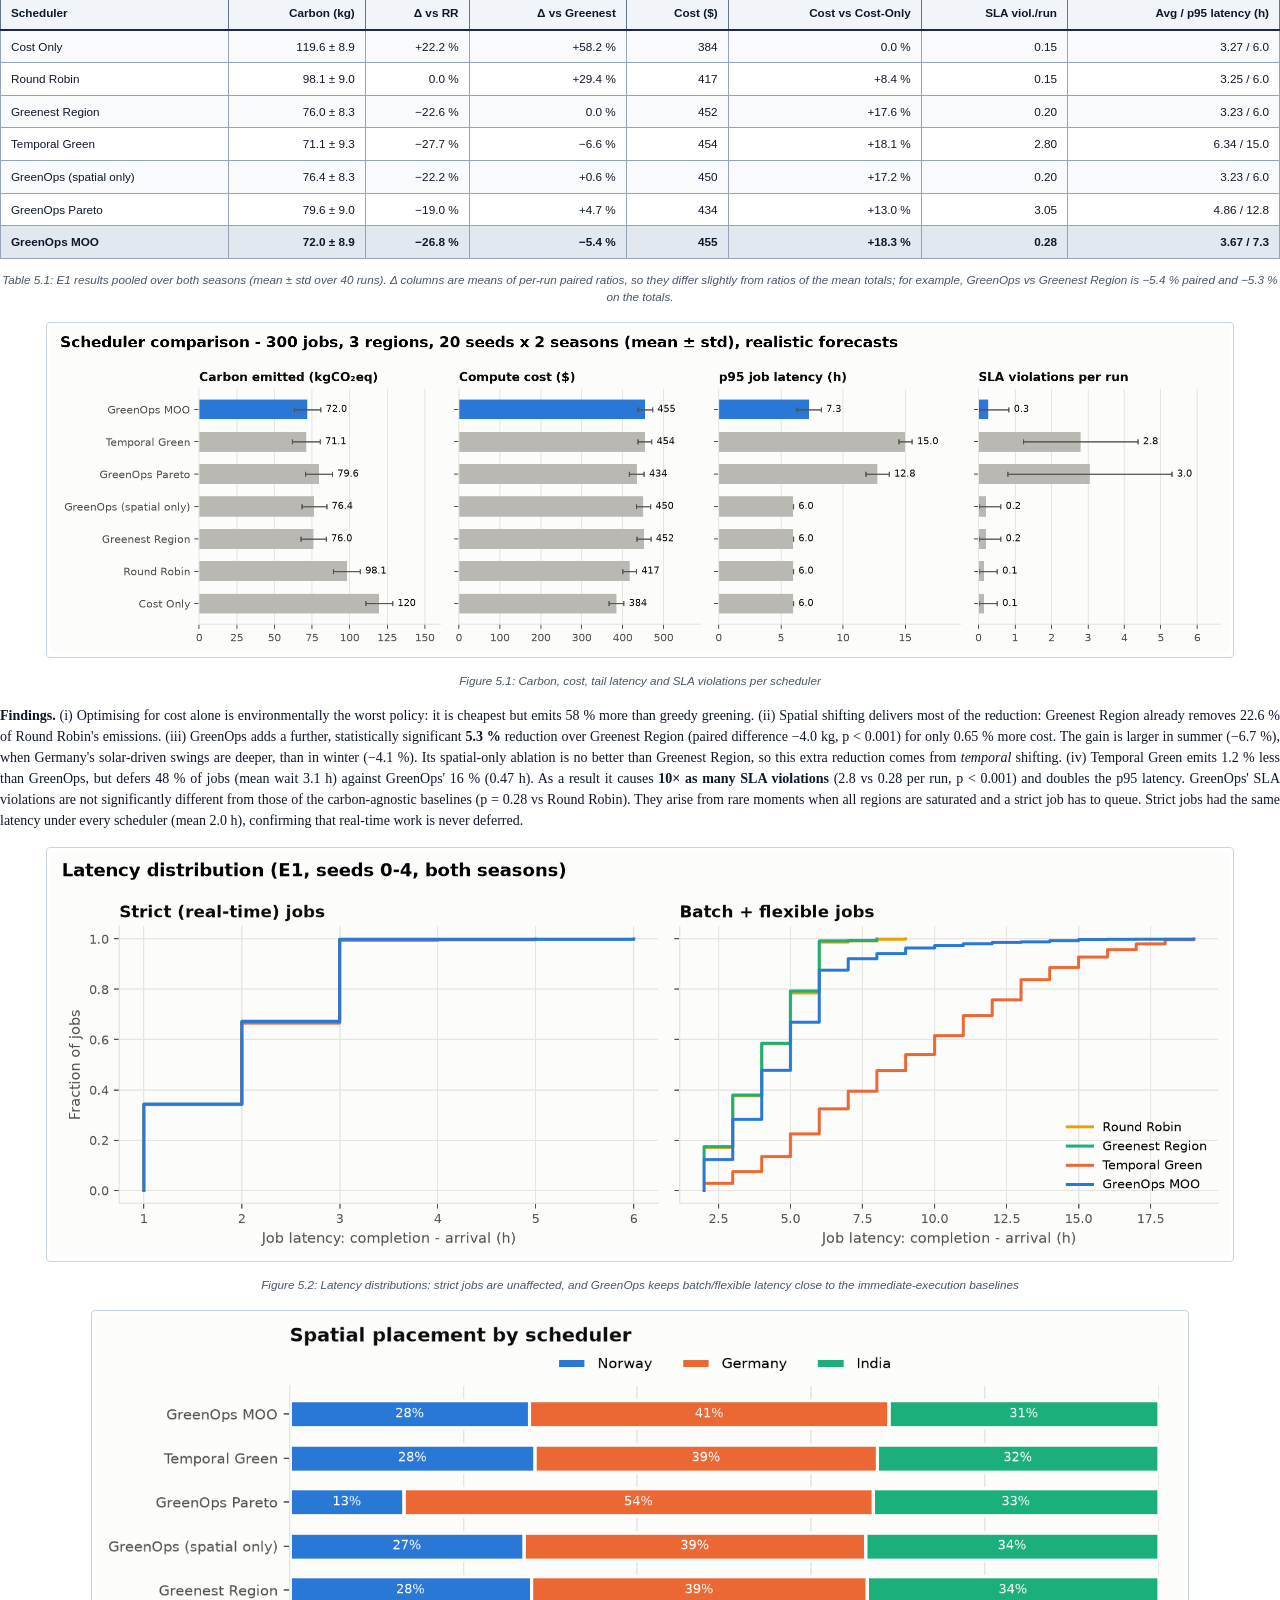
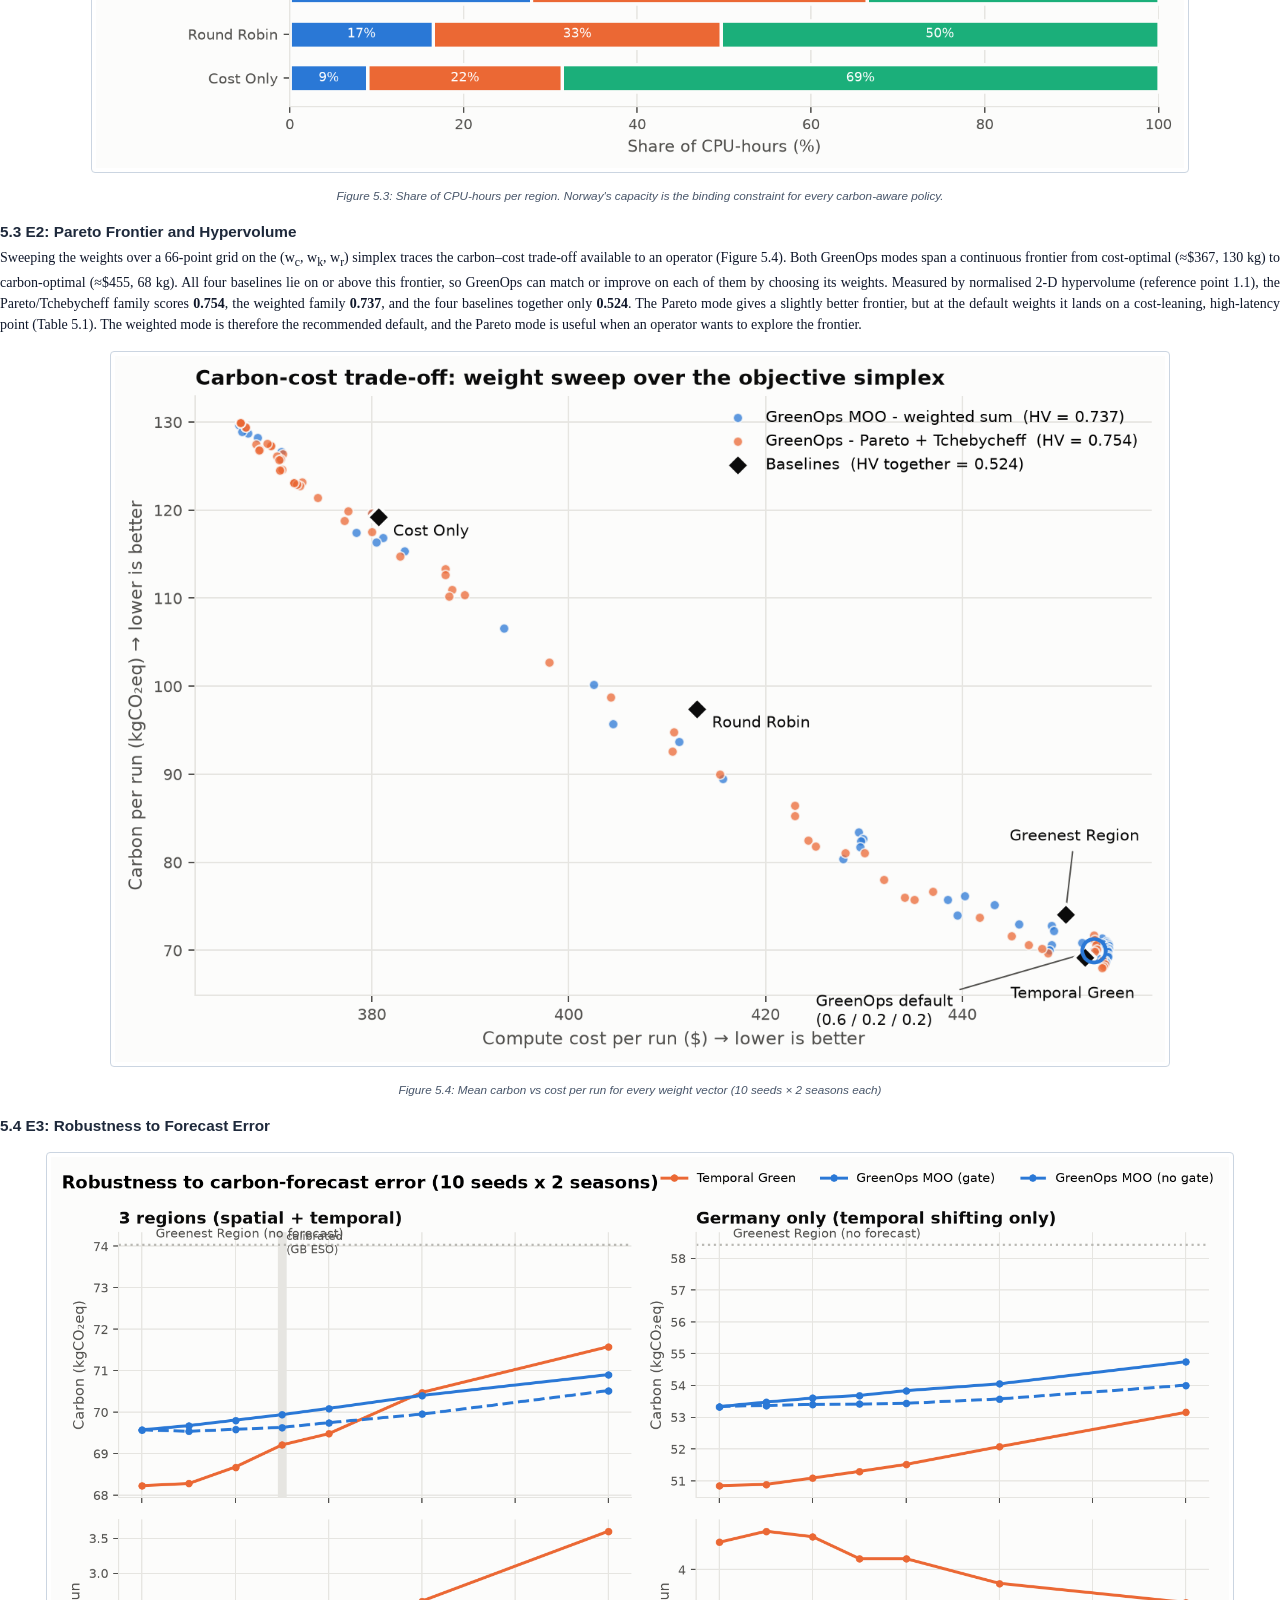
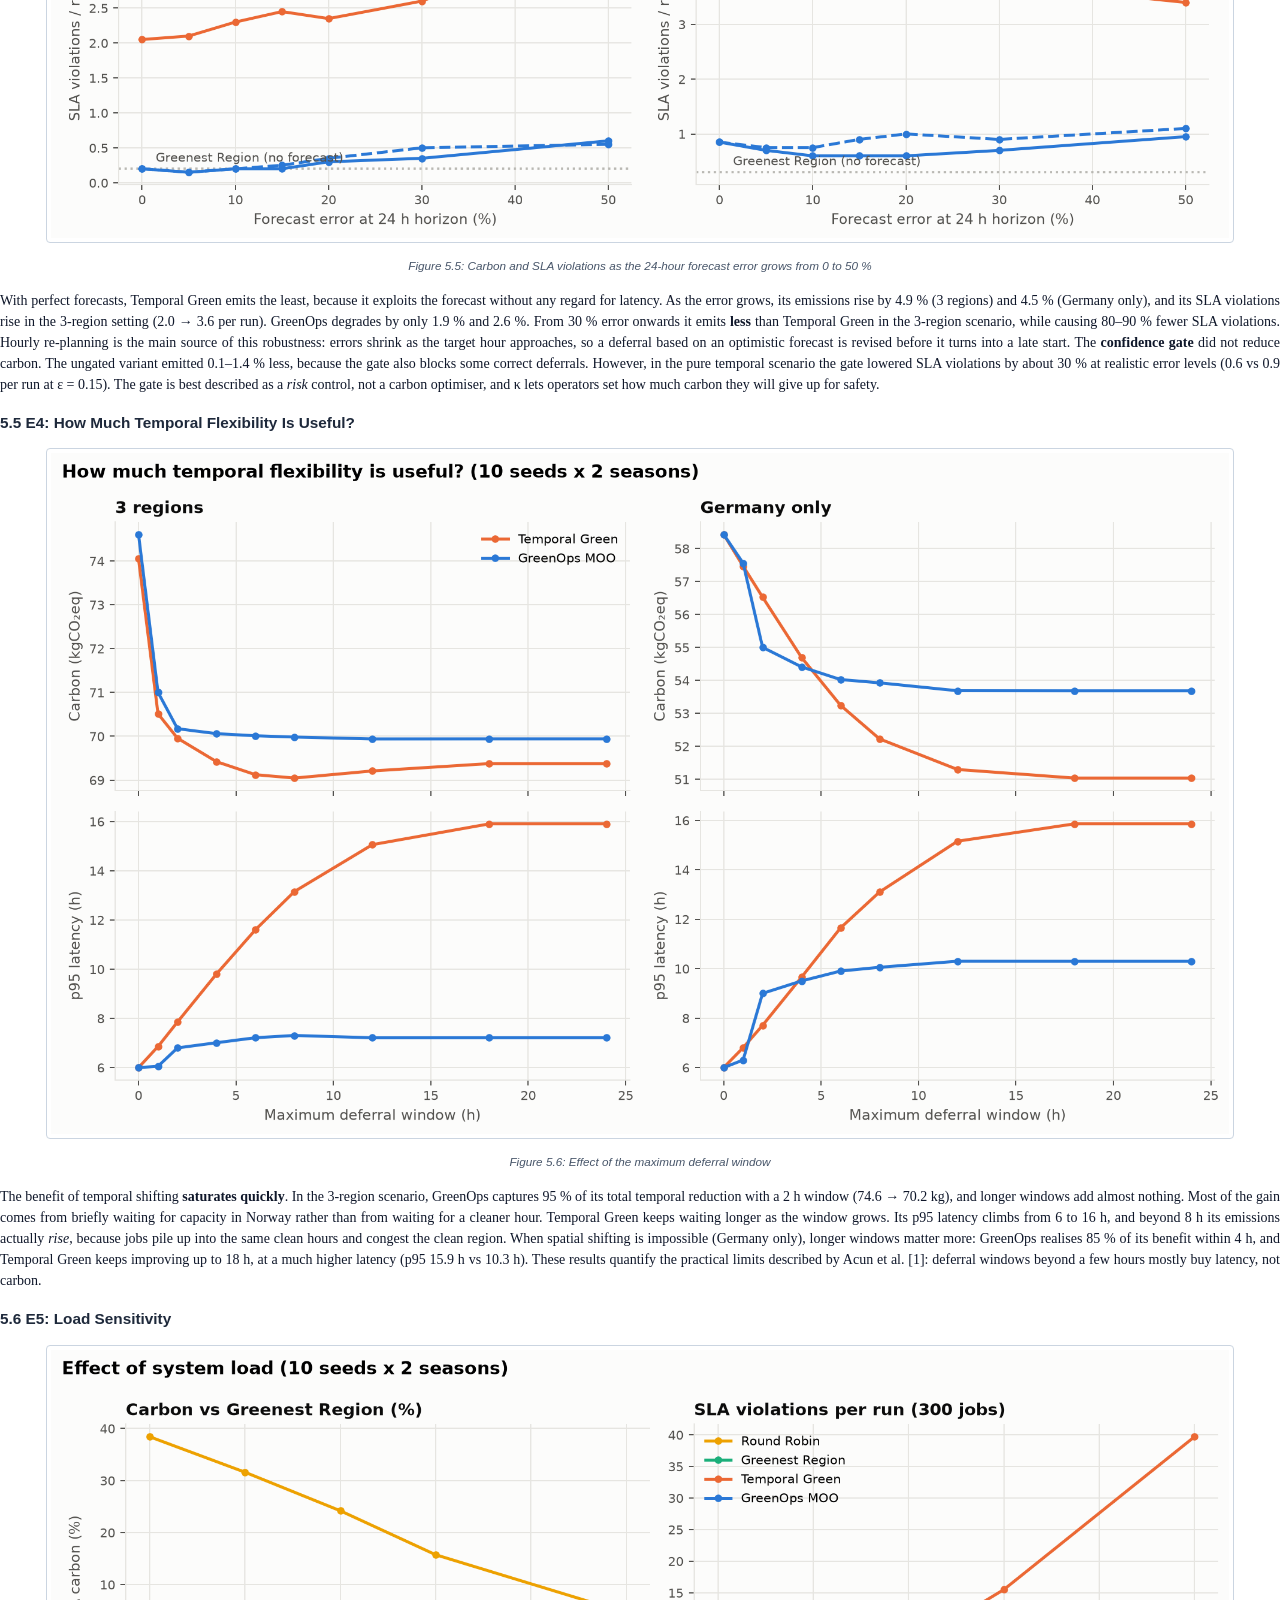
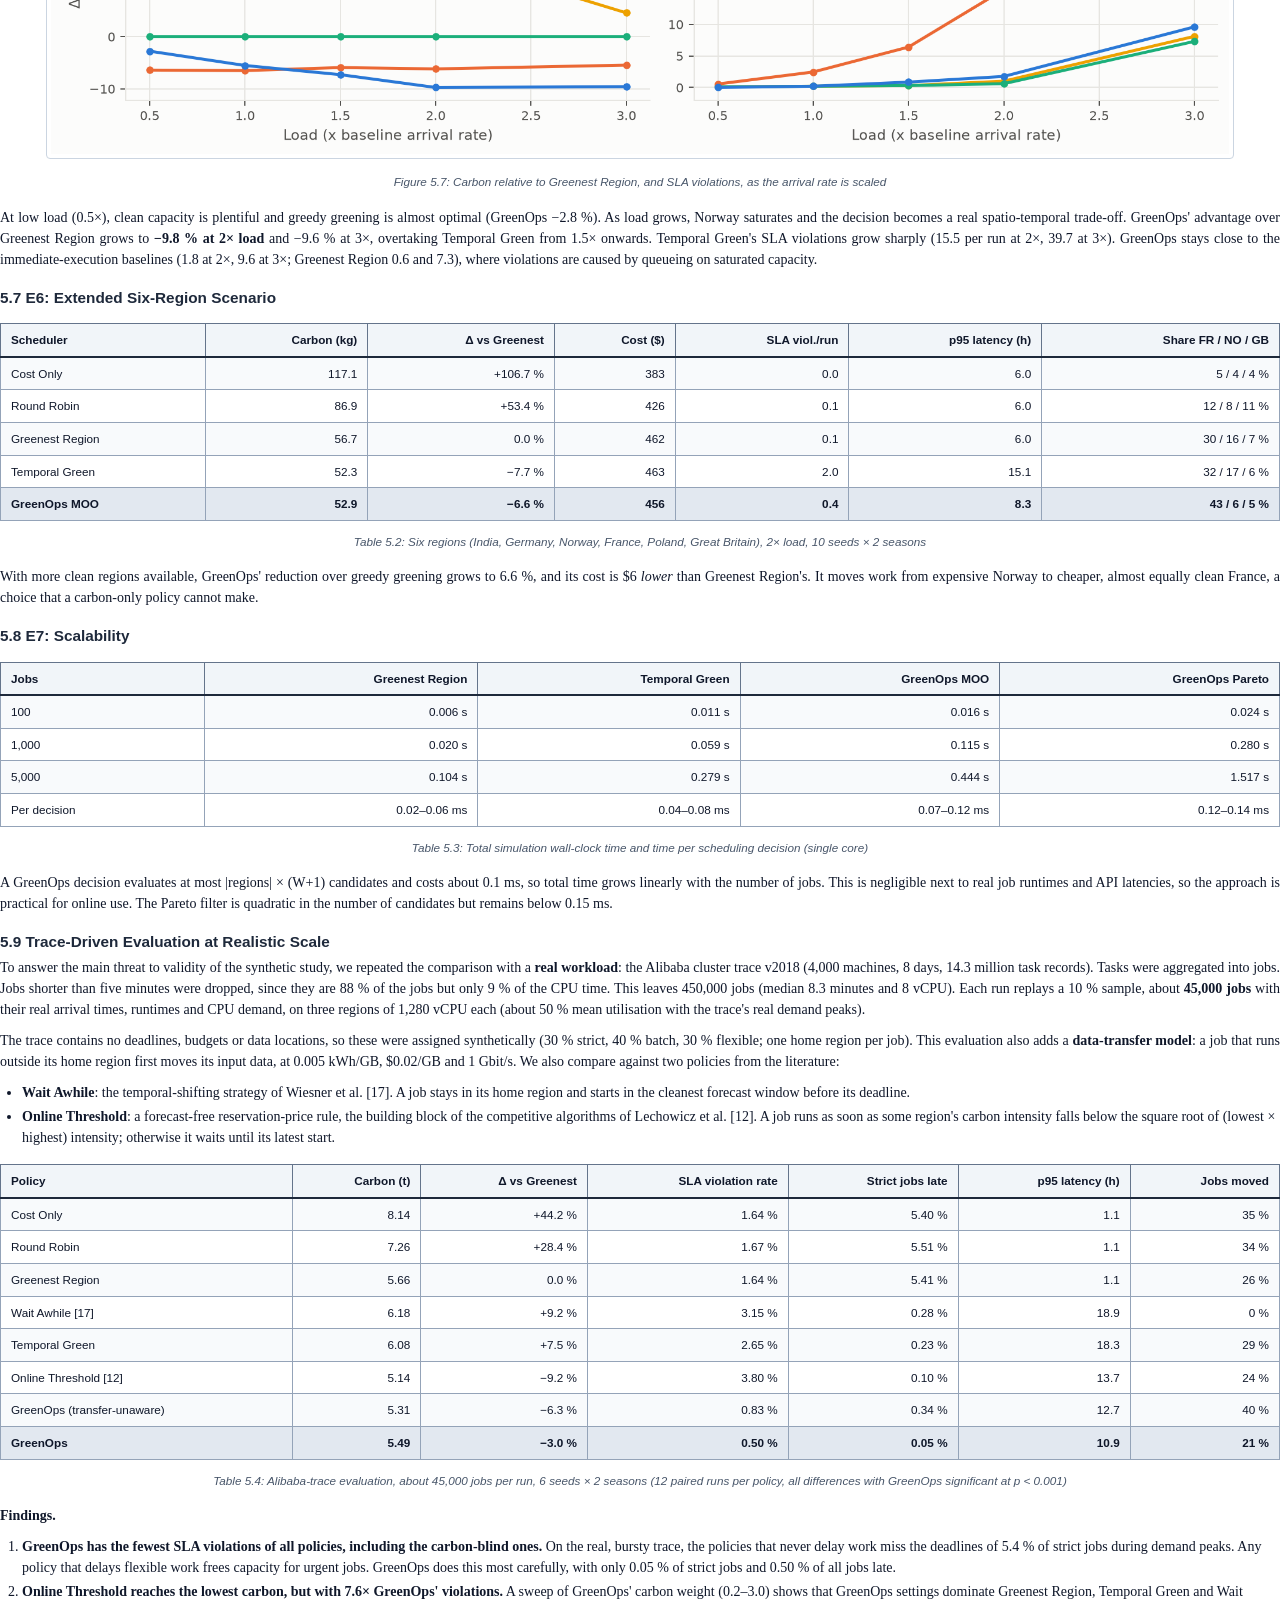
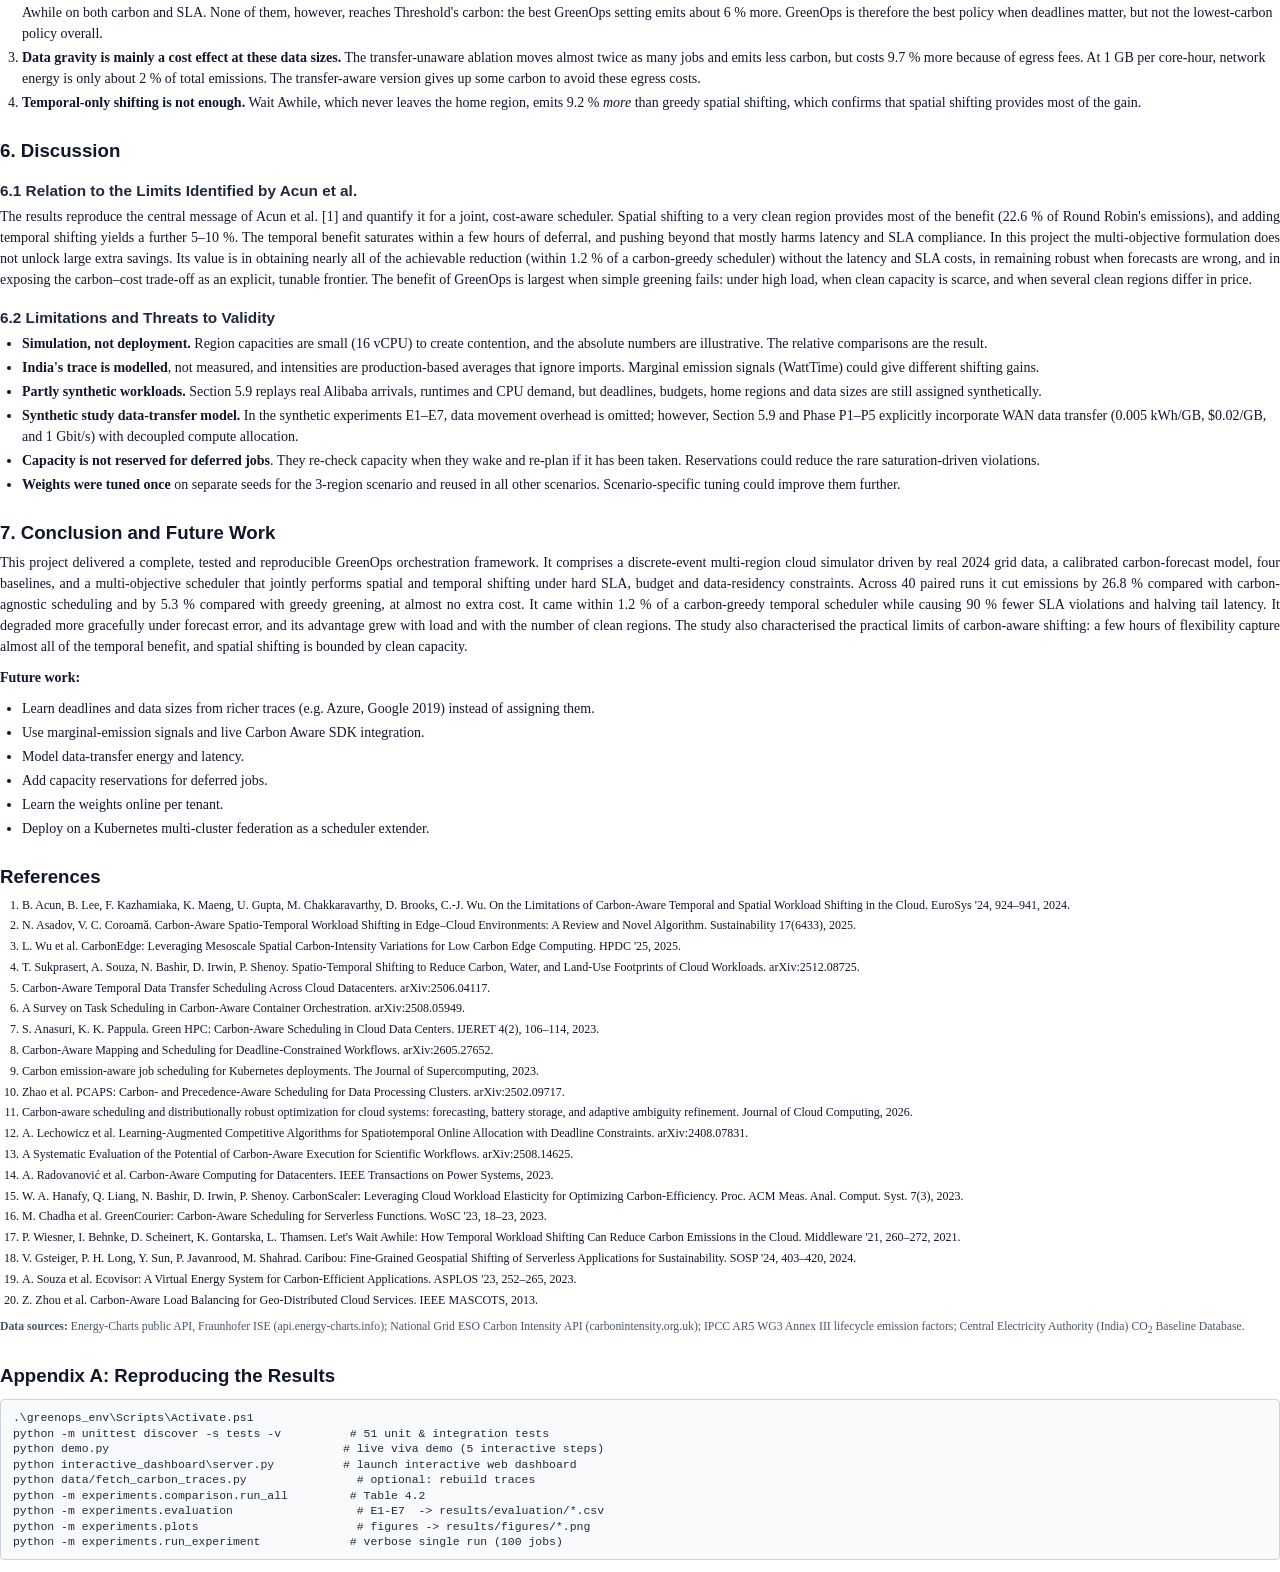
==== commit ca1ec770: "Add Review 1, 2, and 3 reports (Word & PDF), interactive dashboard, and final defense presentation -" ====
--- a/docs/GreenOps_Final_Report.html
+++ b/docs/GreenOps_Final_Report.html
@@ -2,52 +2,361 @@
 <html lang="en">
 <head>
 <meta charset="utf-8">
-<title>GreenOps Final Report</title>
+<title>GreenOps: Carbon-Aware Cloud Workload Scheduling Report</title>
 <style>
-  @page { size: A4; margin: 20mm 18mm 20mm 18mm; }
-  :root { --ink:#111; --ink2:#444; --rule:#cfcfcf; --accent:#1c5cab; --tint:#f3f6fa; }
-  html { background:#fff; }
-  body { font-family: Georgia, "Times New Roman", serif; color:var(--ink); font-size:10.6pt; line-height:1.48; margin:0; background:#fff; }
-  h1,h2,h3,h4 { font-family: "Segoe UI", Arial, sans-serif; color:var(--ink); line-height:1.25; }
-  h2 { font-size:15pt; margin:26px 0 8px; border-bottom:1.5px solid var(--ink); padding-bottom:4px; page-break-after:avoid; }
-  h3 { font-size:11.8pt; margin:18px 0 6px; page-break-after:avoid; }
-  h4 { font-size:10.6pt; margin:12px 0 4px; page-break-after:avoid; }
-  p { margin:6px 0 8px; text-align:justify; }
-  .title { text-align:center; padding:40px 0 18px; }
-  .title .kicker { font-family:"Segoe UI",Arial,sans-serif; letter-spacing:.25em; font-size:9.5pt; color:var(--ink2); }
-  .title h1 { font-size:26pt; margin:14px 0 6px; }
-  .title .sub { font-size:13pt; font-style:italic; margin-bottom:18px; }
-  .title .authors { font-family:"Segoe UI",Arial,sans-serif; font-size:10.5pt; }
-  .title .inst { font-size:10pt; color:var(--ink2); }
-  table { border-collapse:collapse; width:100%; margin:8px 0 4px; font-family:"Segoe UI",Arial,sans-serif; font-size:8.8pt; page-break-inside:avoid; }
-  th, td { border-bottom:1px solid var(--rule); padding:4px 6px; text-align:left; vertical-align:top; }
-  th { border-bottom:1.5px solid var(--ink); font-weight:600; }
-  td.n, th.n { text-align:right; font-variant-numeric: tabular-nums; }
-  tr.hl td { background:var(--tint); font-weight:600; }
-  .cap { font-family:"Segoe UI",Arial,sans-serif; font-size:8.6pt; color:var(--ink2); text-align:center; margin:2px 0 14px; }
-  figure { margin:10px 0 6px; page-break-inside:avoid; text-align:center; }
-  figure img { max-width:100%; }
-  pre, code { font-family: Consolas, "Courier New", monospace; font-size:8.6pt; }
-  pre { background:#f6f6f4; border-left:3px solid var(--accent); padding:8px 10px; white-space:pre-wrap; page-break-inside:avoid; line-height:1.35; }
-  .eq { text-align:center; font-style:italic; margin:8px 0; font-size:10.8pt; }
-  .box { border:1px solid var(--rule); background:#fafafa; padding:8px 12px; margin:10px 0; page-break-inside:avoid; }
-  .box b.h { font-family:"Segoe UI",Arial,sans-serif; display:block; margin-bottom:3px; }
-  ul, ol { margin:4px 0 8px 0; padding-left:22px; }
-  li { margin:2px 0; }
-  .refs li { font-size:9pt; margin:3px 0; }
-  .pb { page-break-before:always; }
-  .small { font-size:9pt; color:var(--ink2); }
-  svg text { font-family:"Segoe UI",Arial,sans-serif; }
+  @page {
+    size: A4;
+    margin: 20mm 18mm 20mm 18mm;
+  }
+  :root {
+    --ink: #0f172a;
+    --ink2: #334155;
+    --rule: #cbd5e1;
+    --table-border: #94a3b8;
+    --table-header: #f1f5f9;
+    --table-alt: #f8fafc;
+    --table-hl: #e2e8f0;
+  }
+  html {
+    background: #ffffff;
+  }
+  body {
+    font-family: "Times New Roman", Times, Georgia, serif;
+    color: var(--ink);
+    font-size: 10.5pt;
+    line-height: 1.5;
+    margin: 0;
+    background: #ffffff;
+  }
+  h1, h2, h3, h4 {
+    font-family: "Segoe UI", -apple-system, BlinkMacSystemFont, Arial, sans-serif;
+    color: var(--ink);
+    line-height: 1.25;
+  }
+  h2 {
+    font-size: 14pt;
+    font-weight: 700;
+    color: #0f172a;
+    margin: 26px 0 8px;
+    padding-bottom: 0;
+    border: none;
+    page-break-after: avoid;
+  }
+  h3 {
+    font-size: 11.5pt;
+    font-weight: 600;
+    color: #1e293b;
+    margin: 18px 0 6px;
+    page-break-after: avoid;
+  }
+  h4 {
+    font-size: 10.5pt;
+    font-weight: 600;
+    color: #334155;
+    margin: 12px 0 4px;
+    page-break-after: avoid;
+  }
+  p {
+    margin: 6px 0 10px;
+    text-align: justify;
+    text-justify: inter-word;
+  }
+
+  /* Cover Page Styling */
+  .cover-page {
+    min-height: 88vh;
+    display: flex;
+    flex-direction: column;
+    justify-content: space-between;
+    text-align: center;
+    padding: 30px 10px 10px 10px;
+    page-break-after: always;
+  }
+  .inst-block {
+    margin-bottom: 40px;
+  }
+  .inst-name {
+    font-family: "Segoe UI", Arial, sans-serif;
+    font-size: 15pt;
+    font-weight: 800;
+    letter-spacing: 0.08em;
+    color: #0f172a;
+    margin-bottom: 4px;
+  }
+  .inst-dept {
+    font-family: "Segoe UI", Arial, sans-serif;
+    font-size: 11.5pt;
+    font-weight: 600;
+    color: #334155;
+  }
+  .inst-loc {
+    font-family: Georgia, serif;
+    font-size: 10pt;
+    color: #64748b;
+    margin-top: 2px;
+  }
+  .cover-center {
+    margin: 36px 0;
+  }
+  .report-type {
+    font-family: "Segoe UI", Arial, sans-serif;
+    font-size: 11pt;
+    font-weight: 600;
+    color: #475569;
+    text-transform: uppercase;
+    letter-spacing: 0.12em;
+    margin-bottom: 12px;
+  }
+  .project-title {
+    font-family: "Segoe UI", Arial, sans-serif;
+    font-size: 24pt;
+    font-weight: 800;
+    color: #0f172a;
+    line-height: 1.25;
+    margin: 0 0 12px 0;
+  }
+  .project-sub {
+    font-family: Georgia, "Times New Roman", serif;
+    font-size: 12.5pt;
+    font-style: italic;
+    color: #334155;
+    line-height: 1.4;
+    max-width: 85%;
+    margin: 0 auto;
+  }
+  .submission-block {
+    margin: 36px auto;
+    width: 100%;
+    max-width: 620px;
+  }
+  .sub-label {
+    font-family: Georgia, serif;
+    font-size: 10.5pt;
+    font-style: italic;
+    color: #475569;
+    margin-bottom: 14px;
+  }
+  .cover-author-table {
+    width: 100%;
+    border-collapse: collapse;
+    border: 1.5px solid #334155;
+    margin: 0 auto;
+    background: #ffffff;
+  }
+  .cover-author-table th, .cover-author-table td {
+    border: 1px solid #94a3b8;
+    padding: 8px 12px;
+    font-family: "Segoe UI", Arial, sans-serif;
+    font-size: 9.2pt;
+    text-align: left;
+  }
+  .cover-author-table th {
+    background-color: #f1f5f9;
+    color: #0f172a;
+    font-weight: 700;
+    text-align: center;
+    border-bottom: 2px solid #334155;
+  }
+  .cover-author-table td strong {
+    color: #0f172a;
+  }
+  .cover-footer {
+    margin-top: 36px;
+    padding-top: 15px;
+    font-family: "Segoe UI", Arial, sans-serif;
+  }
+  .dept-title {
+    font-size: 10.5pt;
+    font-weight: 600;
+    color: #1e293b;
+  }
+  .inst-title {
+    font-size: 10pt;
+    color: #475569;
+  }
+  .academic-year {
+    font-size: 9.5pt;
+    color: #64748b;
+    margin-top: 4px;
+  }
+
+  /* Complete Table Styling */
+  table {
+    border-collapse: collapse;
+    width: 100%;
+    margin: 16px 0 12px 0;
+    border: 1.5px solid #334155;
+    font-family: "Segoe UI", Arial, sans-serif;
+    font-size: 8.8pt;
+    page-break-inside: avoid;
+    background: #ffffff;
+  }
+  th, td {
+    border: 1px solid #94a3b8;
+    padding: 7px 10px;
+    text-align: left;
+    vertical-align: middle;
+  }
+  th {
+    border: 1px solid #64748b;
+    border-bottom: 2px solid #1e293b;
+    font-weight: 700;
+    background-color: #f1f5f9;
+    color: #0f172a;
+  }
+  td.n, th.n {
+    text-align: right;
+    font-variant-numeric: tabular-nums;
+  }
+  tr:nth-child(even) td {
+    background-color: #f8fafc;
+  }
+  tr.hl td {
+    background-color: #e2e8f0;
+    font-weight: 700;
+    color: #0f172a;
+  }
+  .cap {
+    font-family: "Segoe UI", Arial, sans-serif;
+    font-size: 8.8pt;
+    color: #475569;
+    text-align: center;
+    margin: 4px 0 16px;
+    font-style: italic;
+  }
+
+  /* Figures & SVG */
+  figure {
+    margin: 16px 0 8px;
+    page-break-inside: avoid;
+    text-align: center;
+  }
+  figure img {
+    max-width: 92%;
+    height: auto;
+    border: 1px solid #cbd5e1;
+    border-radius: 4px;
+    padding: 4px;
+    background: #ffffff;
+  }
+  svg text {
+    font-family: "Segoe UI", Arial, sans-serif;
+  }
+
+  /* Code & Callout Boxes */
+  pre, code {
+    font-family: Consolas, "Courier New", monospace;
+    font-size: 8.6pt;
+  }
+  pre {
+    background: #f8fafc;
+    border: 1px solid #cbd5e1;
+    border-radius: 4px;
+    padding: 10px 12px;
+    white-space: pre-wrap;
+    page-break-inside: avoid;
+    line-height: 1.35;
+    color: #1e293b;
+  }
+  .eq {
+    text-align: center;
+    font-style: italic;
+    margin: 10px 0;
+    font-size: 10pt;
+    color: #0f172a;
+    padding: 6px 10px;
+    background: #f8fafc;
+    border: 1px solid #e2e8f0;
+    border-radius: 4px;
+  }
+  .box {
+    border: 1px solid #cbd5e1;
+    border-radius: 4px;
+    background: #f8fafc;
+    padding: 10px 14px;
+    margin: 12px 0;
+    page-break-inside: avoid;
+  }
+  .box b.h {
+    font-family: "Segoe UI", Arial, sans-serif;
+    display: block;
+    margin-bottom: 4px;
+    color: #0f172a;
+    font-size: 9.8pt;
+  }
+
+  /* Lists and References */
+  ul, ol {
+    margin: 6px 0 10px 0;
+    padding-left: 22px;
+  }
+  li {
+    margin: 3px 0;
+  }
+  .refs li {
+    font-size: 9pt;
+    margin: 4px 0;
+    line-height: 1.4;
+  }
+  .pb {
+    page-break-before: always;
+  }
+  .small {
+    font-size: 8.8pt;
+    color: #475569;
+  }
 </style>
 </head>
 <body>
 
-<div class="title">
-  <div class="kicker">FINAL PROJECT REPORT</div>
-  <h1>GreenOps Cloud Orchestration</h1>
-  <div class="sub">Spatial and Temporal Demand Shifting for Carbon-Aware Cloud Workload Scheduling</div>
-  <div class="authors">Mohammed Faheem K (24MID0158) &middot; Nithish Kumar (24MIC0032) &middot; Sanjeev Kumar (24MID0172)</div>
-  <div class="inst">Vellore Institute of Technology, Vellore</div>
+<div class="cover-page">
+  <div class="inst-block">
+    <div class="inst-name">VELLORE INSTITUTE OF TECHNOLOGY</div>
+    <div class="inst-dept">School of Computer Science and Engineering</div>
+    <div class="inst-loc">Vellore – 632014, Tamil Nadu, India</div>
+  </div>
+
+  <div class="cover-center">
+    <div class="report-type">Project Report</div>
+    <h1 class="project-title">GreenOps Cloud Orchestration</h1>
+    <div class="project-sub">Spatial and Temporal Demand Shifting for Carbon-Aware Cloud Workload Scheduling</div>
+  </div>
+
+  <div class="submission-block">
+    <div class="sub-label">A Project Report Submitted by</div>
+    <table class="cover-author-table">
+      <thead>
+        <tr>
+          <th>Student Name</th>
+          <th>Register Number</th>
+          <th>Degree &amp; Programme</th>
+        </tr>
+      </thead>
+      <tbody>
+        <tr>
+          <td><strong>SANJEEVKUMAR K S</strong></td>
+          <td>24MID0172</td>
+          <td>Integrated M.Tech (CSE)</td>
+        </tr>
+        <tr>
+          <td><strong>NITHISH KUMAR</strong></td>
+          <td>24MIC0032</td>
+          <td>Integrated M.Tech (CSE)</td>
+        </tr>
+        <tr>
+          <td><strong>MUHAMMED FAHEEM K</strong></td>
+          <td>24MID0158</td>
+          <td>Integrated M.Tech (CSE)</td>
+        </tr>
+      </tbody>
+    </table>
+  </div>
+
+  <div class="cover-footer">
+    <div class="dept-title">Department of Computer Science and Engineering</div>
+    <div class="inst-title">Vellore Institute of Technology, Vellore</div>
+    <div class="academic-year">Academic Session 2024–2025</div>
+  </div>
 </div>
 
 <h2>Abstract</h2>
@@ -259,7 +568,8 @@
 <tr><td>Large-scale, multi-seed validation</td><td>Pending</td><td>Complete: 20 seeds &times; 2 seasons &times; 300 jobs; up to 5,000 jobs (E1, E7)</td></tr>
 <tr><td>Pareto frontier / sensitivity analysis</td><td>Pending</td><td>Complete: 66-point simplex sweep, hypervolume, deferral and load sweeps (E2, E4, E5)</td></tr>
 <tr><td>Trace-driven validation and published baselines</td><td>&ndash;</td><td>Complete: Alibaba 2018 trace (~45,000 jobs per run), data-transfer model, Wait Awhile [17] and Online Threshold [12] (&sect;5.9)</td></tr>
-<tr><td>Automated tests</td><td>&ndash;</td><td>50 unit and integration tests, all passing</td></tr>
+<tr><td>Interactive cloud dashboard</td><td>&ndash;</td><td>Complete: real-time job assignment, live 24h carbon sparklines, multi-scheduler benchmarking, Gantt timeline (<code>interactive_dashboard/</code>)</td></tr>
+<tr><td>Automated tests</td><td>&ndash;</td><td>51 unit and integration tests, all passing</td></tr>
 </table>
 <div class="cap">Table 4.1: Implementation status</div>
 <p>The implementation is written in Python 3.14 with SimPy 4.1, pandas and matplotlib. It is organised into <code>sim</code> (Job, Region, CarbonForecaster, CloudSimulator), <code>schedulers</code> (four baselines and GreenOps), <code>metrics</code>, <code>experiments</code> (scenario builder, single-run CLI, preliminary comparison, evaluation suite and plots), <code>data</code> (trace pipeline and workload generator) and <code>tests</code>. The full evaluation, about 5,800 simulations, runs in roughly one minute on a 16-core laptop.</p>
@@ -289,7 +599,7 @@
 <div class="cap">Table 4.2: Preliminary five-job experiment re-run on the corrected simulator (controlled 24-hour traces)</div>
 
 <h3>4.4 Testing</h3>
-<p>The test suite (<code>tests/test_greenops.py</code>, 34 tests) checks the guarantees the design relies on:</p>
+<p>The test suite (<code>tests/test_greenops.py</code> and <code>tests/test_trace_network.py</code>, 51 tests) checks the guarantees the design relies on:</p>
 <ul>
 <li>A job with zero slack is never deferred, and strict jobs always start immediately.</li>
 <li>A job with a large slack waits for a clearly cleaner window, and no deferral ever breaks a deadline, including under noisy forecasts with re-planning.</li>
@@ -403,7 +713,7 @@
 <li><b>Simulation, not deployment.</b> Region capacities are small (16 vCPU) to create contention, and the absolute numbers are illustrative. The relative comparisons are the result.</li>
 <li><b>India's trace is modelled</b>, not measured, and intensities are production-based averages that ignore imports. Marginal emission signals (WattTime) could give different shifting gains.</li>
 <li><b>Partly synthetic workloads.</b> Section 5.9 replays real Alibaba arrivals, runtimes and CPU demand, but deadlines, budgets, home regions and data sizes are still assigned synthetically.</li>
-<li><b>No data-transfer model.</b> Moving input data between regions costs time and energy, which would reduce the benefit of spatial shifting for data-heavy jobs.</li>
+<li><b>Synthetic study data-transfer model.</b> In the synthetic experiments E1&ndash;E7, data movement overhead is omitted; however, Section&nbsp;5.9 and Phase&nbsp;P1&ndash;P5 explicitly incorporate WAN data transfer (0.005&nbsp;kWh/GB, $0.02/GB, and 1&nbsp;Gbit/s) with decoupled compute allocation.</li>
 <li><b>Capacity is not reserved for deferred jobs</b>. They re-check capacity when they wake and re-plan if it has been taken. Reservations could reduce the rare saturation-driven violations.</li>
 <li><b>Weights were tuned once</b> on separate seeds for the 3-region scenario and reused in all other scenarios. Scenario-specific tuning could improve them further.</li>
 </ul>
@@ -447,7 +757,9 @@
 
 <h2>Appendix A: Reproducing the Results</h2>
 <pre>.\greenops_env\Scripts\Activate.ps1
-python -m unittest discover -s tests -v          # 34 tests
+python -m unittest discover -s tests -v          # 51 unit & integration tests
+python demo.py                                  # live viva demo (5 interactive steps)
+python interactive_dashboard\server.py          # launch interactive web dashboard
 python data/fetch_carbon_traces.py                # optional: rebuild traces
 python -m experiments.comparison.run_all         # Table 4.2
 python -m experiments.evaluation                  # E1-E7  -> results/evaluation/*.csv
